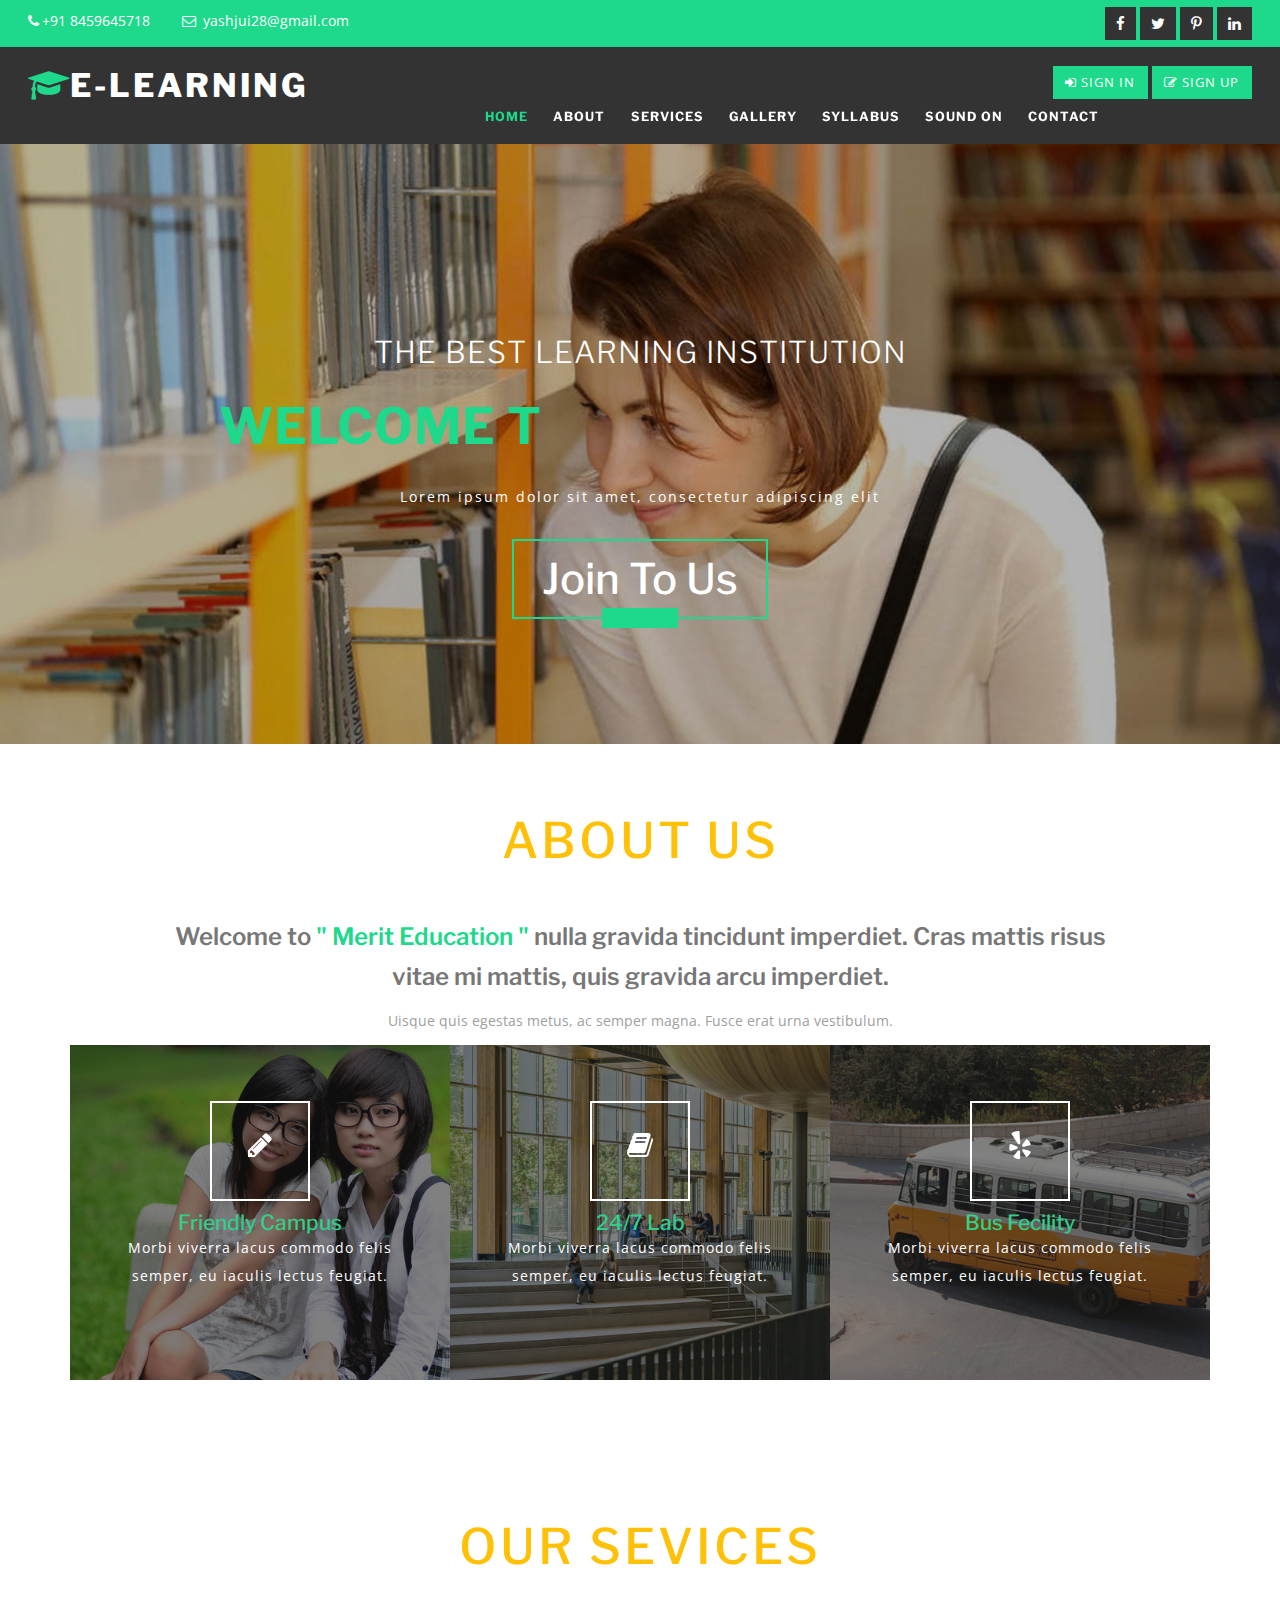
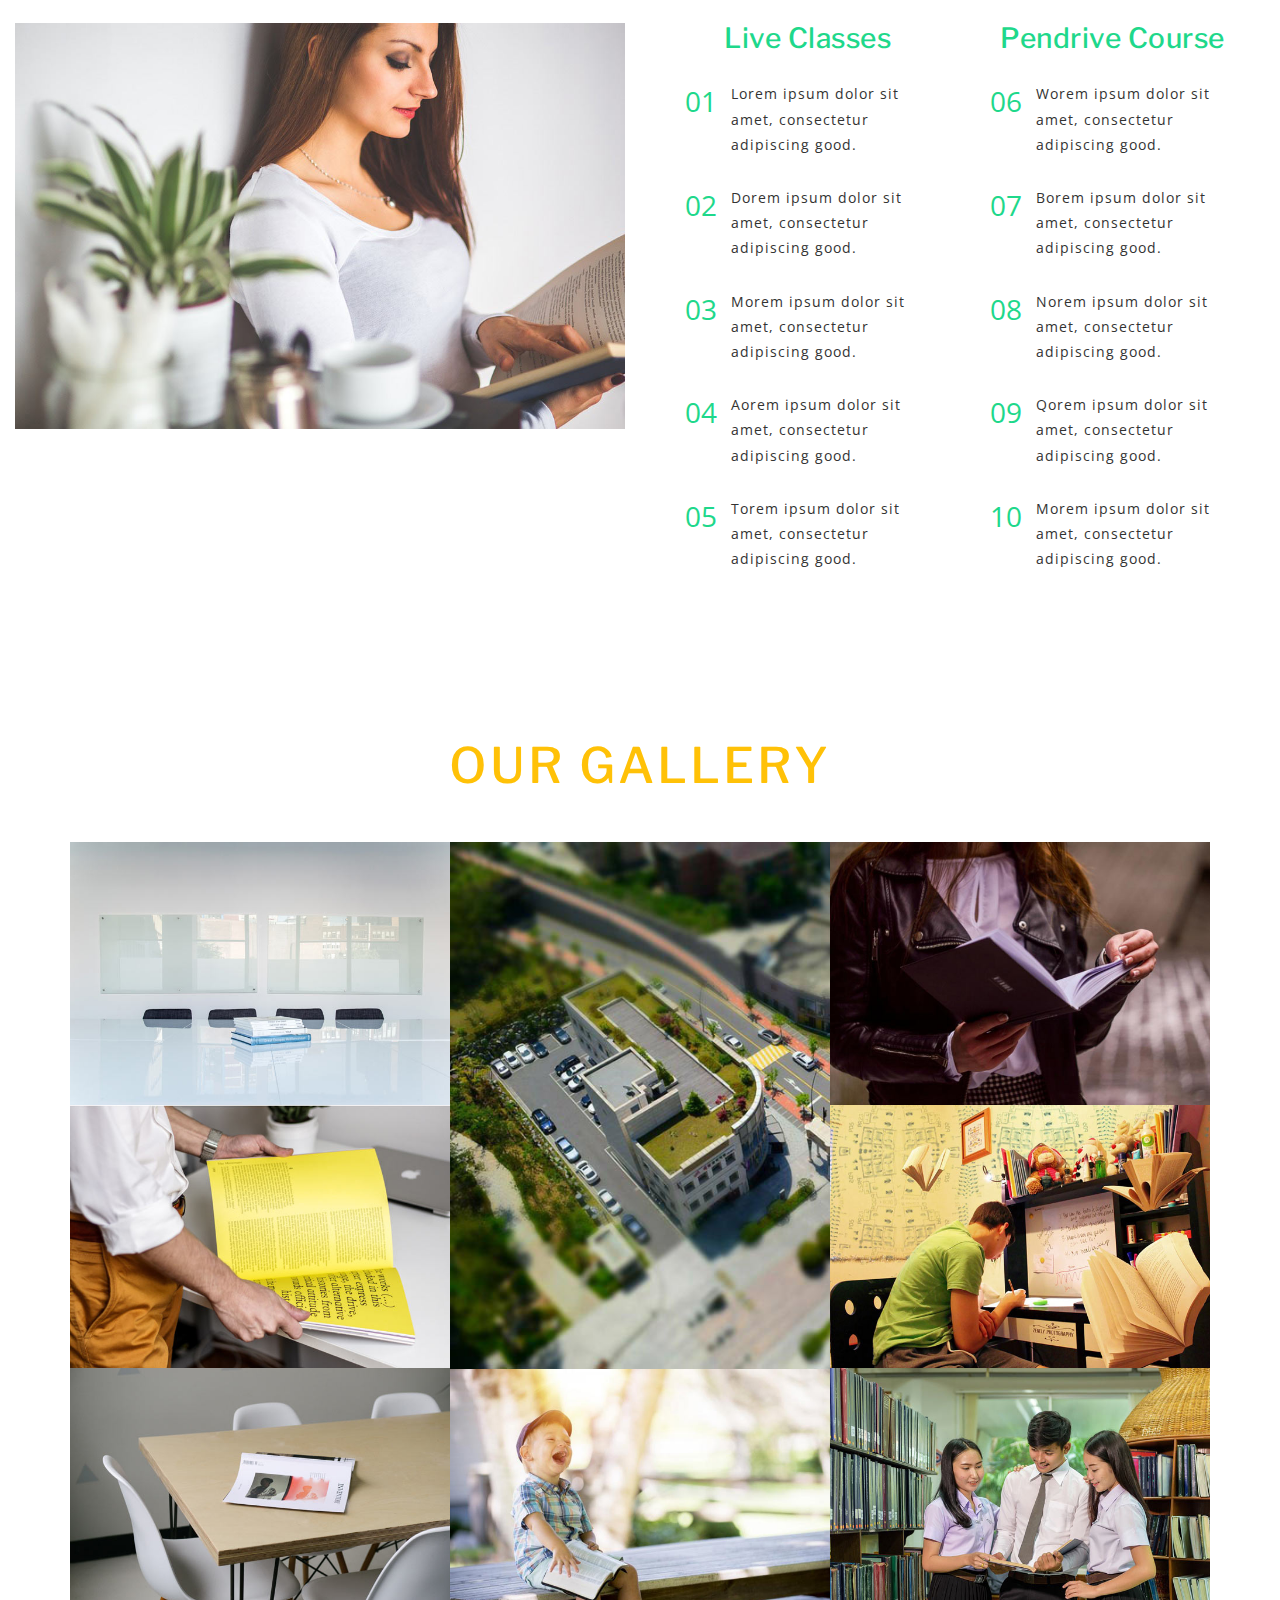
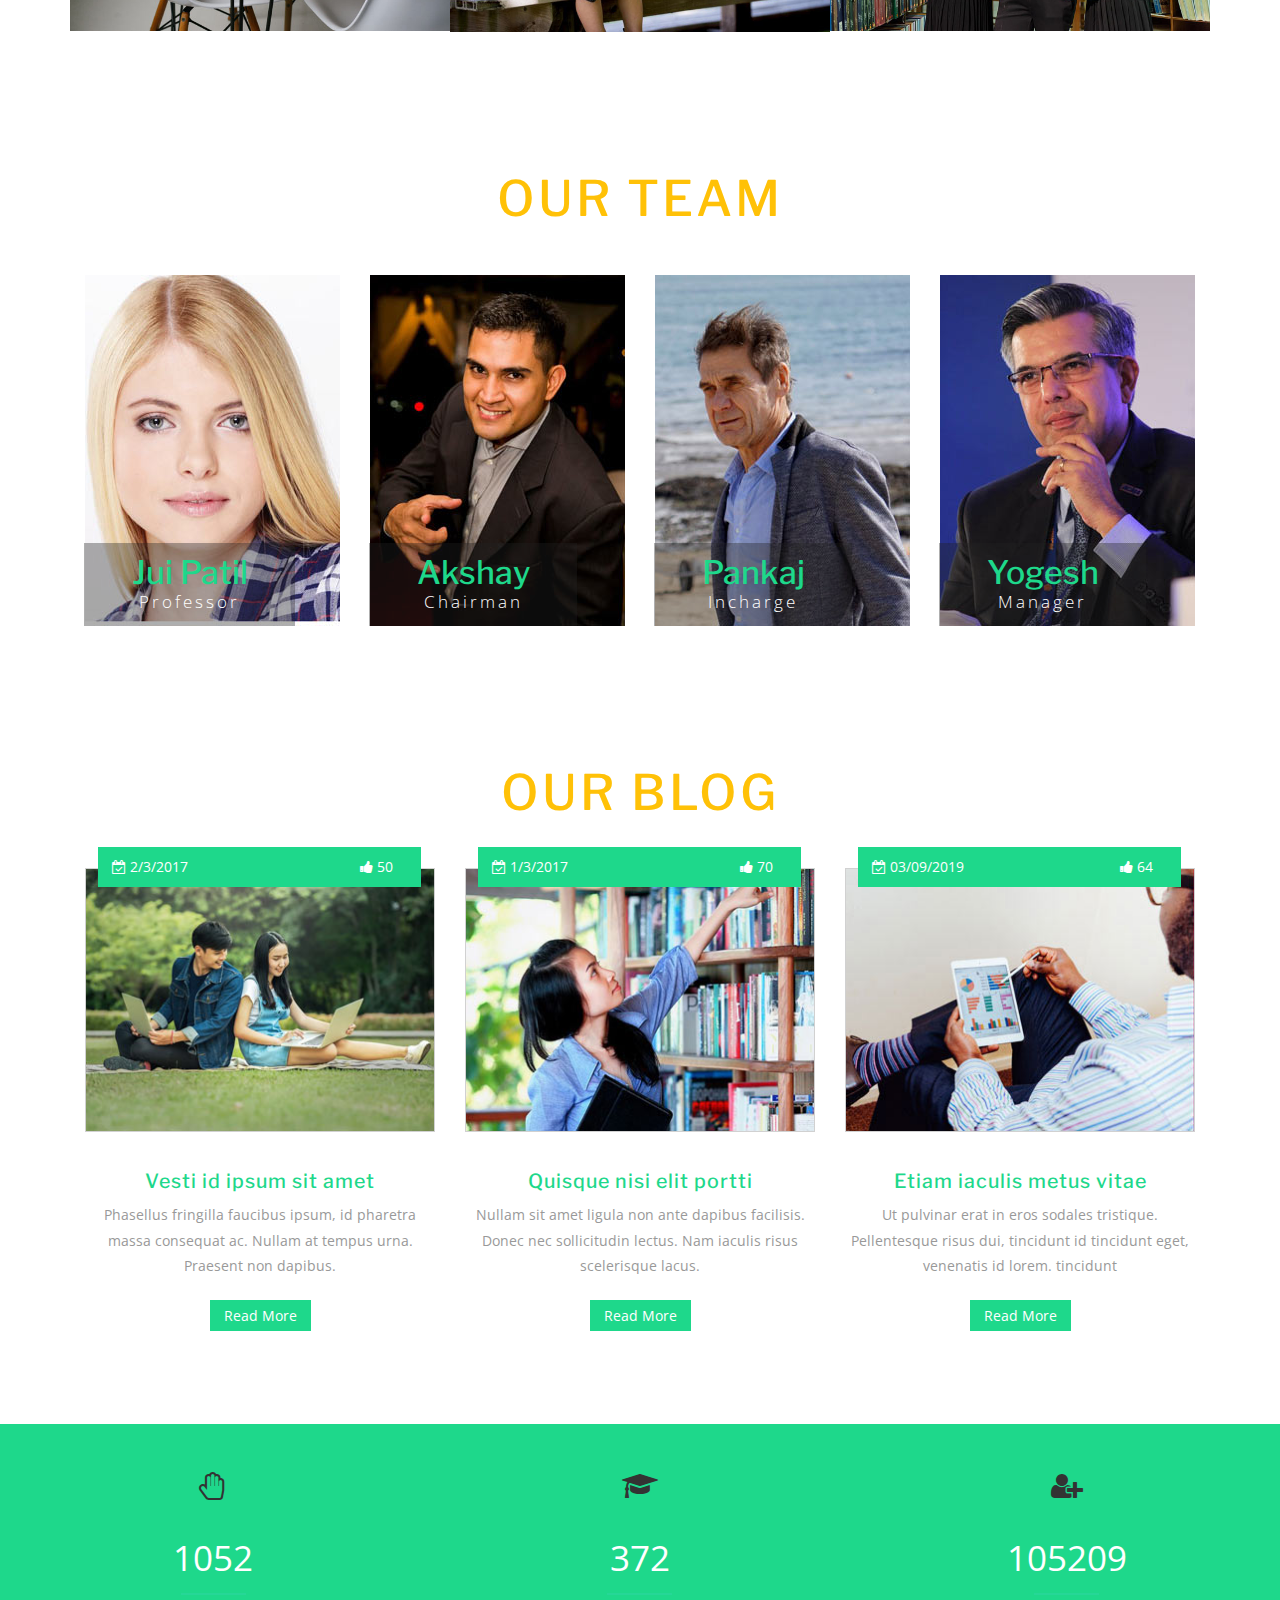
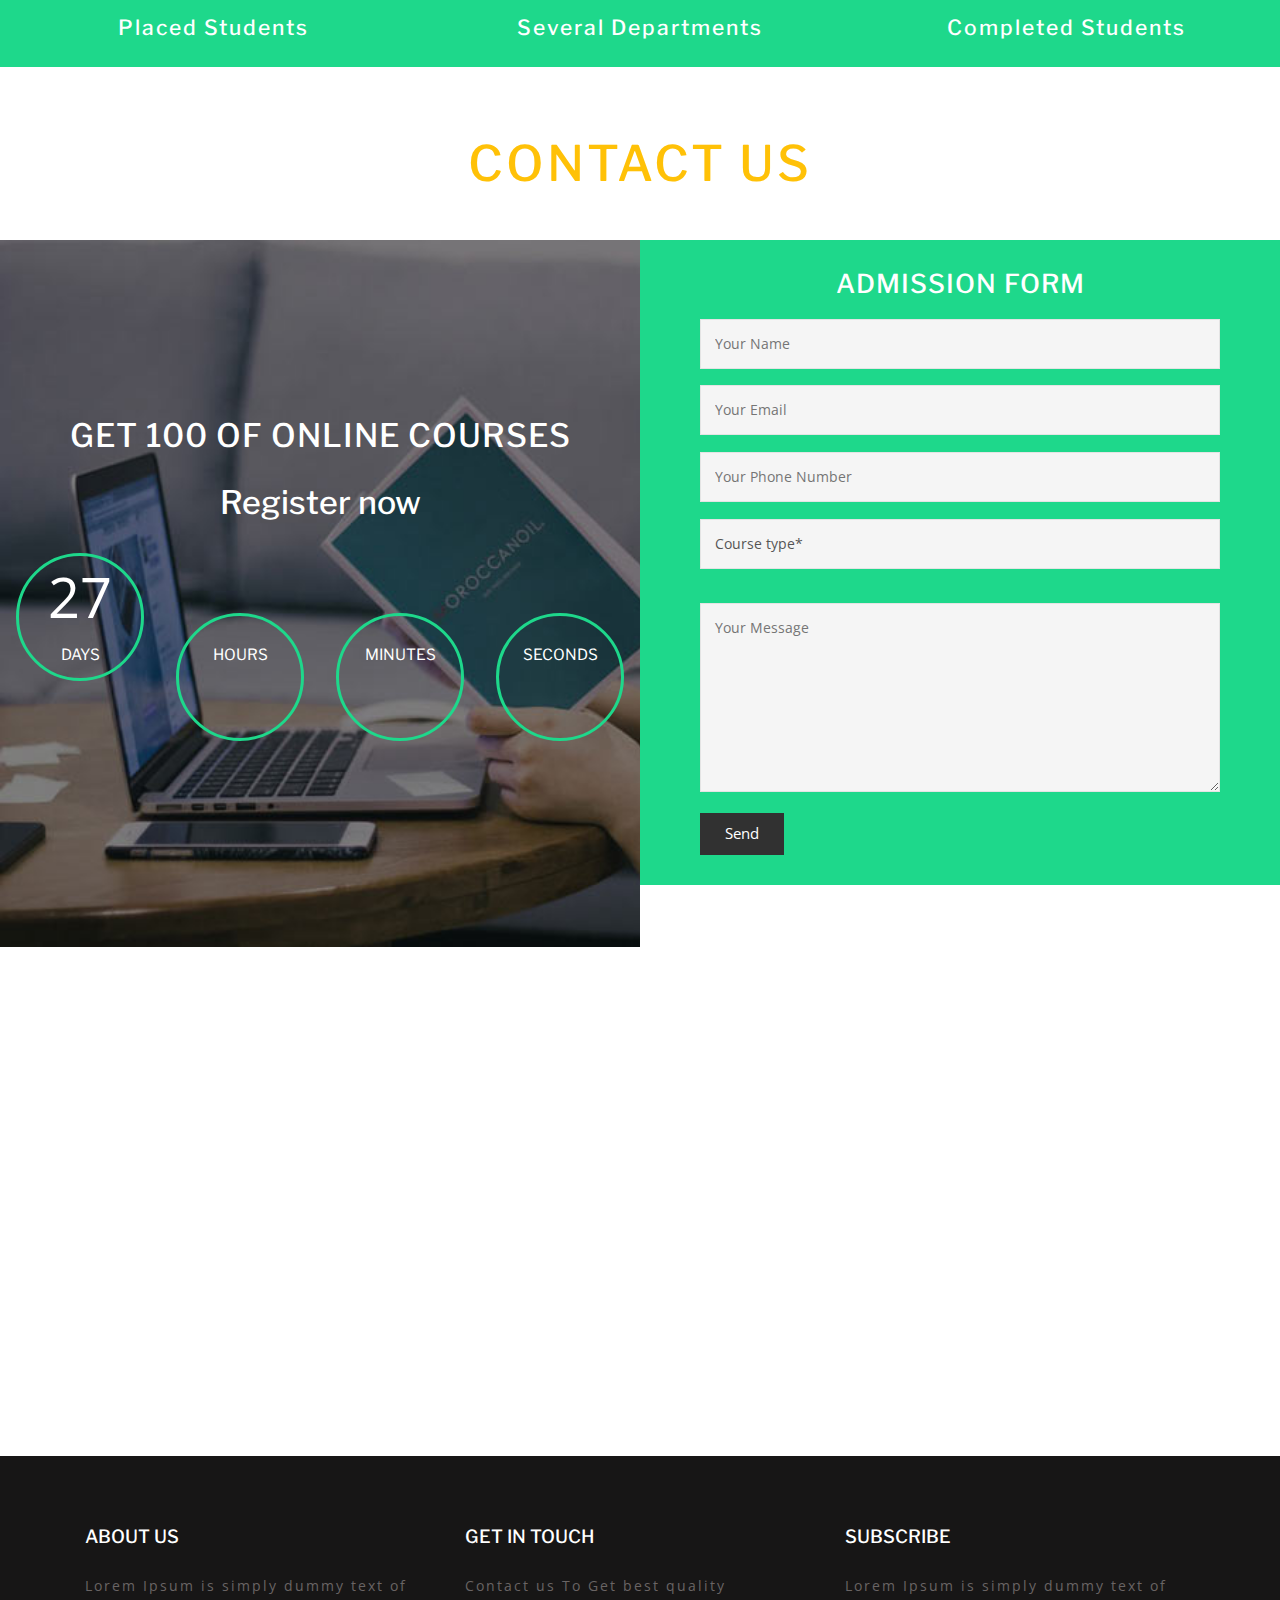
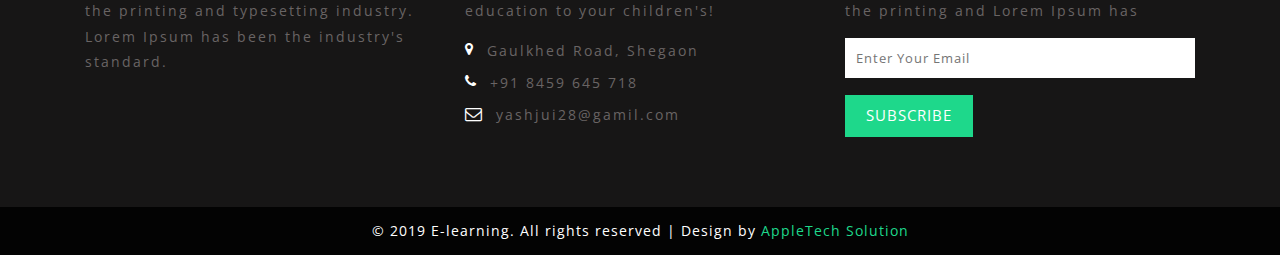
==== index.html @ bcff56ea "E-learning" ====
<!DOCTYPE html>
<html lang="en">
<head>
<title>E-learning</title>
<meta name="viewport" content="width=device-width, initial-scale=1">
<meta http-equiv="Content-Type" content="text/html; charset=utf-8" />
<script type="application/x-javascript"> addEventListener("load", function() { setTimeout(hideURLbar, 0); }, false); function hideURLbar(){ window.scrollTo(0,1); } </script>
<!-- css -->
<link href="css/bootstrap.css" rel="stylesheet" type="text/css" media="all" />
<link rel="stylesheet" href="css/style.css" type="text/css" media="all" />
<link href="css/font-awesome.css" rel="stylesheet">		<!-- font-awesome icons -->

<!--// css -->
<!-- font -->
<link href="//fonts.googleapis.com/css?family=Montserrat+Alternates:100,100i,200,200i,300,300i,400,400i,500,500i,600,600i,700,700i,800,800i,900,900i" rel="stylesheet">
<link href="//fonts.googleapis.com/css?family=Libre+Franklin:100,100i,200,200i,300,300i,400,400i,500,500i,600,600i,700,700i,800,800i,900,900i" rel="stylesheet">
<link href="//fonts.googleapis.com/css?family=Open+Sans:300,300i,400,400i,600,600i,700,700i,800,800i" rel="stylesheet">
<!-- //font -->
<script src="js/jquery-1.11.1.min.js"></script>
<script src="js/bootstrap.js"></script>
	
	<!-- start-smooth-scrolling -->
			<script type="text/javascript" src="js/move-top.js"></script>
			<script type="text/javascript" src="js/easing.js"></script>
			<script type="text/javascript">
				jQuery(document).ready(function($) {
					$(".scroll").click(function(event){		
					event.preventDefault();
					$('html,body').animate({scrollTop:$(this.hash).offset().top},1000);
				});
			});
			</script>
	<!-- //start-smoth-scrolling -->
		<!-- here stars scrolling icon -->
	<script type="text/javascript">
		$(document).ready(function() {
			/*
				var defaults = {
				containerID: 'toTop', // fading element id
				containerHoverID: 'toTopHover', // fading element hover id
				scrollSpeed: 1200,
				easingType: 'linear' 
				};
			*/
								
			$().UItoTop({ easingType: 'easeOutQuart' });
								
			});
	</script>
</head>
<body>
<div class="w3-banner-edu">
	<div class="agileits_top_menu">

   <div class="w3l_header_left">
				<ul>
					
					<li><i class="fa fa-phone" aria-hidden="true"></i>+91 8459645718</li>
					<li><i class="fa fa-envelope-o" aria-hidden="true"></i> <a href="mailto:info@example.com">yashjui28@gmail.com</a></li>
				</ul>
			</div>
			<div class="w3l_header_right">
				<div class="w3ls-social-icons text-left">
					<a class="facebook" href="#"><i class="fa fa-facebook"></i></a>
					<a class="twitter" href="#"><i class="fa fa-twitter"></i></a>
					<a class="pinterest" href="#"><i class="fa fa-pinterest-p"></i></a>
					<a class="linkedin" href="#"><i class="fa fa-linkedin"></i></a>
				</div>
			</div>
			<div class="clearfix"> </div>
		</div>
   <div class="agileits_w3layouts_banner_nav">
			<nav class="navbar navbar-default">
				<div class="navbar-header navbar-left">
					<button type="button" class="navbar-toggle collapsed" data-toggle="collapse" data-target="#bs-example-navbar-collapse-1">
						<span class="sr-only">Toggle navigation</span>
						<span class="icon-bar"></span>
						<span class="icon-bar"></span>
						<span class="icon-bar"></span>
					</button>
				<h1><a class="navbar-brand" href="index.html"><i class="fa fa-graduation-cap" aria-hidden="true"></i><span>E-learning</span></a></h1>

				</div>
				 <ul class="agile_forms">
					<li><a class="active" href="#" data-toggle="modal" data-target="#myModal2"><i class="fa fa-sign-in" aria-hidden="true"></i> Sign In</a> </li>
					<li><a href="#" data-toggle="modal" data-target="#myModal3"><i class="fa fa-pencil-square-o" aria-hidden="true"></i> Sign Up</a> </li>
				</ul>
				<!-- Collect the nav links, forms, and other content for toggling -->
				<div class="collapse navbar-collapse navbar-right" id="bs-example-navbar-collapse-1">
					<nav>
						<ul class="nav navbar-nav">
							<li class="active"><a href="index.html" class="hvr-underline-from-center">Home</a></li>
							<li><a href="#about"  class="scroll hvr-underline-from-center">About</a></li>
							<li><a href="#services"  class="scroll hvr-underline-from-center">Services</a></li>
							<li><a href="#gallery" class="scroll hvr-underline-from-center">Gallery</a></li>
							<li><a href="login.html" class="hvr-underline-from-center">syllabus</a></li>
							<li><a href="video.html" class="hvr-underline-from-center">Sound On</a></li>
							<li><a href="#contact" class=" scroll hvr-underline-from-center">Contact</a></li>
						</ul>
					</nav>

				</div>
			</nav>	
			
	<div class="clearfix"> </div> 
</div> 


<!-- Modal1 -->
<div class="modal fade" id="myModal2" tabindex="-1" role="dialog">
		<div class="modal-dialog">
		<!-- Modal content-->
			<div class="modal-content">
				<div class="modal-header">
					<button type="button" class="close" data-dismiss="modal">&times;</button>
					
					<div class="signin-form profile">
					<h3 class="agileinfo_sign">Sign In</h3>	
							<div class="login-form">
								<form action="#" method="post">
									<input type="text" name="email" placeholder="E-mail" required="">
									<input type="password" name="password" placeholder="Password" required="">
									<div class="tp">
										<input type="submit" value="Sign In">
									</div>
								</form>
							</div>
							<div class="login-social-grids">
								<ul>
									<li><a href="#"><i class="fa fa-facebook"></i></a></li>
									<li><a href="#"><i class="fa fa-twitter"></i></a></li>
									<li><a href="#"><i class="fa fa-rss"></i></a></li>
								</ul>
							</div>
							<p><a href="#" data-toggle="modal" data-target="#myModal3" > Don't have an account?</a></p>
						</div>
				</div>
			</div>
		</div>
	</div>
	<!-- //Modal1 -->	




	<!-- Modal2 -->
	<div class="modal fade" id="myModal3" tabindex="-1" role="dialog">
		<div class="modal-dialog">
		<!-- Modal content-->
			<div class="modal-content">
				<div class="modal-header">
					<button type="button" class="close" data-dismiss="modal">&times;</button>
					
					<div class="signin-form profile">
					<h3 class="agileinfo_sign">Sign Up</h3>	
							<div class="login-form">
								<form action="#" method="post">
								   <input type="text" name="name" placeholder="Username" required="">
									<input type="email" name="email" placeholder="Email" required="">
									<input type="password" name="password" placeholder="Password" required="">
									<input type="password" name="password" placeholder="Confirm Password" required="">
									<input type="submit" value="Sign Up">
								</form>
							</div>
							<p><a href="#"> By clicking register, I agree to your terms</a></p>
						</div>
				</div>
			</div>
		</div>
	</div>
	<!-- //Modal2 -->	


	<div class="banner">
		<h3>The best learning institution</h3>
		<h2 class="test"><span>Welcome to </span>our institution</h2>
		<p>Lorem ipsum dolor sit amet, consectetur adipiscing elit</p>
		
		<h4><a href="#contact" class="scroll">join to us<span></span></a></h4>
		
	</div>
</div>
<!-- About -->
	<div id="about" class="about">
	<div class="container">
	<div class="w3-about-head">
		<h3>ABOUT US</h3>
		</div>
		<div class="w3-agileitsline">
		<h3>Welcome to <span>" Merit Education "</span> nulla gravida tincidunt imperdiet. Cras mattis risus vitae mi mattis, quis gravida arcu imperdiet. </h3>
		<p>Uisque quis egestas metus, ac semper magna. Fusce erat urna vestibulum.</p> 
		</div>
			<!-- banner-bottom -->
	<div class="banner-bottom">
		<div class="col-md-4 agileits_banner_bottom_left">
			<div class="agileinfo_banner_bottom_pos">
				<div class="w3_agileits_banner_bottom_pos_grid">
					<div class=" wthree_banner_bottom_grid_left">
						<div class="agile_banner_bottom_grid_left_grid hvr-radial-out">
								<i class="fa fa-pencil" aria-hidden="true"></i>
						</div>
					</div>
					<div class=" wthree_banner_bottom_grid_right">	
						<h4>Friendly campus</h4>
						<p>Morbi viverra lacus commodo felis semper, eu iaculis lectus feugiat.</p>
					</div>
					<div class="clearfix"> </div>
				</div>
			</div>
		</div>
		<div class="col-md-4 agileits_banner_bottom_left1">
			<div class="agileinfo_banner_bottom_pos">
				<div class="w3_agileits_banner_bottom_pos_grid">
					<div class=" wthree_banner_bottom_grid_left">
						<div class="agile_banner_bottom_grid_left_grid hvr-radial-out">
							<i class="fa fa-book" aria-hidden="true"></i>
						</div>
					</div>
					<div class=" wthree_banner_bottom_grid_right">	
						<h4>24/7 lab</h4>
						<p>Morbi viverra lacus commodo felis semper, eu iaculis lectus feugiat.</p>
					</div>
					<div class="clearfix"> </div>
				</div>
			</div>
		</div>
		<div class="col-md-4 agileits_banner_bottom_left2">
			<div class="agileinfo_banner_bottom_pos">
				<div class="w3_agileits_banner_bottom_pos_grid">
					<div class=" wthree_banner_bottom_grid_left">
						<div class="agile_banner_bottom_grid_left_grid hvr-radial-out">
							<i class="fa fa-yelp" aria-hidden="true"></i>
						</div>
					</div>
					<div class=" wthree_banner_bottom_grid_right">	
						<h4>Bus fecility</h4>
						<p>Morbi viverra lacus commodo felis semper, eu iaculis lectus feugiat.</p>
					</div>
					<div class="clearfix"> </div>
				</div>
			</div>
		</div>
		<div class="clearfix"> </div>
	</div>
<!-- //banner-bottom -->
	</div>
</div>
	<!-- //About --> 
<!-- //services --> 
<div class="w3-services" id="services">

	<div class="w3-services-head">
	<h3>our sevices</h3>
	</div>
	<div class="w3-services-grids">
		<div class="col-md-6 w3-services-left-grid">
			<img src="images/ban4.jpg" alt="img">
		</div>
		<div class="col-md-6 w3-services-right-grid">
		<div class="col-md-6 w3-services-right1-grid">
			<h3>Live Classes</h3>
			<ul>
				<li><span class="col-md-2">01</span><p class="col-md-10">Lorem ipsum dolor sit amet, consectetur adipiscing good.</p></li>
				<li><span class="col-md-2">02</span><p class="col-md-10">Dorem ipsum dolor sit amet, consectetur adipiscing good.</p></li>
				<li><span class="col-md-2">03</span><p class="col-md-10">Morem ipsum dolor sit amet, consectetur adipiscing good.</p></li>
				<li><span class="col-md-2">04</span><p class="col-md-10">Aorem ipsum dolor sit amet, consectetur adipiscing good.</p></li>
				<li><span class="col-md-2">05</span><p class="col-md-10">Torem ipsum dolor sit amet, consectetur adipiscing good.</p></li>
			</ul>
		</div>
		<div class="col-md-6 w3-services-right1-grid">
			<h3>Pendrive Course</h3>
		<ul>
				<li><span class="col-md-2">06</span><p class="col-md-10">Worem ipsum dolor sit amet, consectetur adipiscing good.</p></li>
				<li><span class="col-md-2">07</span><p class="col-md-10">Borem ipsum dolor sit amet, consectetur adipiscing good.</p></li>
				<li><span class="col-md-2">08</span><p class="col-md-10">Norem ipsum dolor sit amet, consectetur adipiscing good.</p></li>
				<li><span class="col-md-2">09</span><p class="col-md-10">Qorem ipsum dolor sit amet, consectetur adipiscing good.</p></li>
				<li><span class="col-md-2">10</span><p class="col-md-10">Morem ipsum dolor sit amet, consectetur adipiscing good.</p></li>
			</ul>
		</div>
		<div class="clearfix"></div>
		</div>
		<div class="clearfix"></div>
	</div>
</div>
<!-- //services --> 
	
<!-- gallery -->
		<div class="gallery"  id="gallery">
			<div class="container">
				<div class="gallery-w3-head">
				<h4>Our Gallery</h4>
				</div>
				<div id="jzBox" class="jzBox">
					<div id="jzBoxNextBig"></div>
					<div id="jzBoxPrevBig"></div>
					<img src="#" id="jzBoxTargetImg" alt="">
					<div id="jzBoxBottom">
						<div id="jzBoxTitle"></div>
						<div id="jzBoxCounter"></div>
						<span id="jzBoxMoreItems"> 
							<i class="glyphicon glyphicon-chevron-left" id="jzBoxPrev"></i> &nbsp;
							<i class="glyphicon glyphicon-chevron-right" id="jzBoxNext"></i> &nbsp;
						</span>
						<i class="glyphicon glyphicon-remove-circle" id="jzBoxClose"></i>
					</div>
				</div>
				<div class="gallery-grids-row">
					<div class="col-md-4 gallery-grid">
						<div class="wpf-demo-4">  
							<a href="images/g111.jpg" class="jzBoxLink item-hover" title="Maecenas sodales tortor ac ligula ultrices dictum et quis urna.">  
								<img src="images/g111.jpg" class="img-responsive" alt=" " />
								<div class="view-caption">
									<p>Our Gallery</p>
								</div> 
							</a>    		
						</div>
						<div class="wpf-demo-4">  
							<a href="images/g222.jpg" class="jzBoxLink item-hover" title="Etiam pulvinar metus neque eget porttitor massa.">  
								<img src="images/g222.jpg" alt=" " class="img-responsive" />
								<div class="view-caption">
									<p>Our Gallery</p>
								</div> 
							</a>    			
						</div>
						<div class="wpf-demo-4">  
							<a href="images/g333.jpg" class="jzBoxLink item-hover" title="Etiam pulvinar metus neque eget porttitor massa.">  
								<img src="images/g333.jpg" alt=" " class="img-responsive" />
								<div class="view-caption">
									<p>Our Gallery</p>
								</div> 
							</a>    			
						</div>
						<div class="clearfix"> </div>
					</div>
					<div class="col-md-4 gallery-grid">
						<div class="wpf-demo-4">  
							<a href="images/g4.jpg" class="jzBoxLink item-hover" title="Etiam pulvinar metus neque eget porttitor massa.">  
								<img src="images/g4.jpg" alt=" " class="img-responsive" />
								<div class="view-caption">
									<p>Our Gallery</p>
								</div> 
							</a>    			
						</div>
						<div class="wpf-demo-4">  
							<a href="images/g444.jpg" class="jzBoxLink item-hover" title="Etiam pulvinar metus neque eget porttitor massa.">  
								<img src="images/g444.jpg" alt=" " class="img-responsive" />
								<div class="view-caption">
									<p>Our Gallery</p>
								</div> 
							</a>    			
						</div>
						<div class="clearfix"> </div>
					</div>
					<div class="col-md-4 gallery-grid">
						<div class="wpf-demo-4">  
							<a href="images/g555.jpg" class="jzBoxLink item-hover" title="Etiam pulvinar metus neque eget porttitor massa.">  
								<img src="images/g555.jpg" alt=" " class="img-responsive" />
								<div class="view-caption">
									<p>Our Gallery</p>
								</div> 
							</a>  
						</div> 
						<div class="wpf-demo-4">  
							<a href="images/g666.jpg" class="jzBoxLink item-hover" title="Etiam pulvinar metus neque eget porttitor massa.">  
								<img src="images/g666.jpg" alt=" " class="img-responsive" />
								<div class="view-caption">
									<p>Our Gallery</p>
								</div> 
							</a>    			
						</div>
						<div class="wpf-demo-4">  
							<a href="images/g777.jpg" class="jzBoxLink item-hover" title="Etiam pulvinar metus neque eget porttitor massa.">  
								<img src="images/g777.jpg" alt=" " class="img-responsive" />
								<div class="view-caption">
									<p>Our Gallery</p>
								</div> 
							</a>    			
						</div> 
						<div class="clearfix"> </div>
					</div>
					<div class="clearfix"> </div>
				</div>
			</div>
		</div>
		<!-- //gallery --> 	
<!-- our team -->
<div class="team" id="team">
	<div class="container">
		<div class="w3ls-heading">
			<h3>Our team</h3>
		</div>
		<div class="w3-team-grids">
		<div class="col-md-3 chef agile_team_grid">
			<div class="agileits_w3layouts_team_grid">
				<ul class="agileinfo_social_icons">
					<li><a href="#" class="w3_agileits_facebook"><i class="fa fa-facebook" aria-hidden="true"></i></a></li>
					<li><a href="#" class="wthree_twitter"><i class="fa fa-twitter" aria-hidden="true"></i></a></li>
					<li><a href="#" class="agileinfo_google"><i class="fa fa-google-plus" aria-hidden="true"></i></a></li>
				</ul>
				<img src="images/team1.jpg" alt=" " class="img-responsive">
			</div>
			<div class="w3-team-head">
			<h3>Jui Patil</h3>
			<p>professor</p>
			</div>
		</div>
		<div class="col-md-3 chef agile_team_grid">
			<div class="agileits_w3layouts_team_grid">
				<ul class="agileinfo_social_icons">
					<li><a href="#" class="w3_agileits_facebook"><i class="fa fa-facebook" aria-hidden="true"></i></a></li>
					<li><a href="#" class="wthree_twitter"><i class="fa fa-twitter" aria-hidden="true"></i></a></li>
					<li><a href="#" class="agileinfo_google"><i class="fa fa-google-plus" aria-hidden="true"></i></a></li>
				</ul>
				<img src="images/team2.jpg" alt=" " class="img-responsive">
			</div>
			<div class="w3-team-head">
			<h3>Akshay</h3>
			<p>chairman</p>
		</div>
		</div>
		<div class="col-md-3 chef agile_team_grid">
			<div class="agileits_w3layouts_team_grid">
				<ul class="agileinfo_social_icons">
					<li><a href="#" class="w3_agileits_facebook"><i class="fa fa-facebook" aria-hidden="true"></i></a></li>
					<li><a href="#" class="wthree_twitter"><i class="fa fa-twitter" aria-hidden="true"></i></a></li>
					<li><a href="#" class="agileinfo_google"><i class="fa fa-google-plus" aria-hidden="true"></i></a></li>
				</ul>
				<img src="images/team3.jpg" alt=" " class="img-responsive">
			</div>
			<div class="w3-team-head">
			<h3>Pankaj</h3>
			<p>Incharge</p>
			</div>
		</div>
		<div class="col-md-3 chef agile_team_grid">
			<div class="agileits_w3layouts_team_grid">
				<ul class="agileinfo_social_icons">
					<li><a href="#" class="w3_agileits_facebook"><i class="fa fa-facebook" aria-hidden="true"></i></a></li>
					<li><a href="#" class="wthree_twitter"><i class="fa fa-twitter" aria-hidden="true"></i></a></li>
					<li><a href="#" class="agileinfo_google"><i class="fa fa-google-plus" aria-hidden="true"></i></a></li>
				</ul>
				<img src="images/team4.jpg" alt=" " class="img-responsive">
			</div>
			<div class="w3-team-head">
			<h3>Yogesh</h3>
			<p>manager</p>
			</div>
		</div>
		<div class="clearfix"></div>
		</div>


	</div>
</div>
<!-- //our team -->

<!-- news -->
<section class="news" id="news">
		<div class="container">
			<div class="heading">
				<h3>Our Blog</h3>
			</div>
			<div class="news-grids">
				<div class="col-md-4 news-grid1">
					<img src="images/b11.jpg" alt="" />
						<div class="absolute">
							<div class="absolute-left">
								<p class="p1"><i class="fa fa-calendar-check-o" aria-hidden="true"></i>  2/3/2017</p>
							<div class="clearfix"></div>
							</div>
							<div class="absolute-right">
								<p class="left"><i class="fa fa-thumbs-up" aria-hidden="true"></i> <span class="span1">50</span></p>
								
							<div class="clearfix"></div>
							</div>
							<div class="clearfix"></div>
						</div>
					<h3>Vesti id ipsum sit amet</h3>
						<p>Phasellus fringilla faucibus ipsum, id pharetra massa consequat ac. Nullam at tempus urna. Praesent non dapibus.</p>
						<div class="more">
							<a href="#" data-toggle="modal" data-target="#myModal" >read more</a>
						</div>
				</div>
				<div class="col-md-4 news-grid1">
					<img src="images/b22.jpg" alt="" />
						<div class="absolute">
							<div class="absolute-left">
								<p class="p1"><i class="fa fa-calendar-check-o" aria-hidden="true"></i>  1/3/2017</p>
							<div class="clearfix"></div>
							</div>
							<div class="absolute-right">
								<p class="left"><i class="fa fa-thumbs-up" aria-hidden="true"></i> <span class="span1">70</span></p>
								
							<div class="clearfix"></div>
							</div>
							<div class="clearfix"></div>
						</div>
					<h3>Quisque nisi elit portti</h3>
						<p>Nullam sit amet ligula non ante dapibus facilisis. Donec nec sollicitudin lectus. Nam iaculis risus scelerisque lacus. </p>
						<div class="more">
							<a href="#" data-toggle="modal" data-target="#myModal" >read more</a>
						</div>
				</div>
				<div class="col-md-4 news-grid1">
					<img src="images/blog1.jpg" alt="" />
						<div class="absolute">
							<div class="absolute-left">
								<p class="p1"><i class="fa fa-calendar-check-o" aria-hidden="true"></i>  03/09/2019</p>
							<div class="clearfix"></div>
							</div>
							<div class="absolute-right">
								<p class="left"><i class="fa fa-thumbs-up" aria-hidden="true"></i> <span class="span1">64</span></p>
				
							<div class="clearfix"></div>
							</div>
							<div class="clearfix"></div>
						</div>
					<h3> Etiam iaculis metus vitae</h3>
						<p>Ut pulvinar erat in eros sodales tristique. Pellentesque risus dui, tincidunt id tincidunt eget, venenatis id lorem. tincidunt </p>
						<div class="more">
							<a href="#" data-toggle="modal" data-target="#myModal" >read more</a>
						</div>
				</div>
				<div class="clearfix"></div>
			</div>
		</div>
</section>
<!-- news -->
<!-- modal -->
	<div class="modal about-modal fade" id="myModal" tabindex="-1" role="dialog">
		<div class="modal-dialog" role="document">
			<div class="modal-content">
				<div class="modal-header"> 
					<button type="button" class="close" data-dismiss="modal" aria-label="Close"><span class="span2" aria-hidden="true">&times;</span></button>						
						<h4 class="modal-title"> E-learning education </h4>
					</div> 
					<div class="modal-body">
					<div class="agileits-w3layouts-info">
						<img src="images/3.jpg" alt="" />
						<p>Duis venenatis, turpis eu bibendum porttitor, sapien quam ultricies tellus, ac rhoncus risus odio eget nunc. Pellentesque ac fermentum diam. Integer eu facilisis nunc, a iaculis felis. Pellentesque pellentesque tempor enim, in dapibus turpis porttitor quis. Suspendisse ultrices hendrerit massa. Nam id metus id tellus ultrices ullamcorper.  Cras tempor massa luctus, varius lacus sit amet, blandit lorem. Duis auctor in tortor sed tristique. Proin sed finibus sem.</p>
					</div>
				</div>
			</div>
		</div>
	</div>
<!-- //modal -->
<!--count-->
			<div class="count-agileits">
					
					<div class="count-grids">
					<div class="count-bgcolor-w3ls">
						<div class="col-md-4 count-grid">
						<i class="fa fa-hand-paper-o" aria-hidden="true"></i>
							<div class="count hvr-bounce-to-bottom">
								<div class='numscroller numscroller-big-bottom' data-slno='1' data-min='0' data-max='1052' data-delay='.5' data-increment="100">1052</div>
									<span></span>
									<h5>Placed students</h5>
							</div>
						</div>
						<div class="col-md-4 count-grid">
						<i class="fa fa-graduation-cap" aria-hidden="true"></i>
							<div class="count hvr-bounce-to-bottom">
								<div class='numscroller numscroller-big-bottom' data-slno='1' data-min='0' data-max='372' data-delay='.5' data-increment="100">372</div>
									<span></span>
									<h5>several departments </h5>
							</div>
						</div>
						<div class="col-md-4 count-grid">
						<i class="fa fa-user-plus" aria-hidden="true"></i>
							<div class="count hvr-bounce-to-bottom">
								<div class='numscroller numscroller-big-bottom' data-slno='1' data-min='0' data-max='105209' data-delay='.5' data-increment="100">105209</div>
									<span></span>
									<h5>completed students</h5>
								</div>
						</div>
						<div class="clearfix"></div>
						</div>
					</div>
			</div>
				<!--count-->


	<!-- coureses online -->	
	<div class="w3-edu-main content " id="contact">
		<div class="w3-edu-head">
		<h3>contact us</h3>
		</div>
	<div class="w3-online-edu-grids">
			<div class="col-md-6 w3-online-course-grid">
			<div class="w3-online-course-left-head">
			<h3>GET 100 OF ONLINE COURSES </h3>
		<h4>Register now</h4>
		</div>
				
				<div class="agileits-timer"> 
				 <div class="clock">
					<div class="column days">
						<div class="timer" id="days"></div>
						<div class="text">DAYS</div>
					</div>
					<div class="timer days"></div>
					<div class="column">
						<div class="timer" id="hours"></div>
						<div class="text">HOURS</div>
					</div>
					<div class="timer"></div>
					<div class="column">
						<div class="timer" id="minutes"></div>
						<div class="text">MINUTES</div>
					</div>
					<div class="timer"></div>
					<div class="column">
						<div class="timer" id="seconds"></div>
						<div class="text">SECONDS</div>
					</div>
				</div>	
			</div>

			</div>
			<div class="col-md-6 w3-edu-online-form w3_mail_grids">
			<h3>Admission form</h3>
			<form action="#" method="post">
				<div class="w3_agile_mail_grid">
					<input type="text" placeholder="Your Name"  required="">
					<input type="email" placeholder="Your Email" required="">
					<input type="tel" placeholder="Your Phone Number" required="">
					<select id="category1" required="">
						<option value="">Course type*</option>
						<option value="">Diploma</option>
						<option value="">Full time</option>
						<option value="">Part time</option>
						<option value="">Higher degree</option>
						<option value="">Graduate</option>
						<option value="">Pg</option>
						<option value="">Degree</option>
					</select>

					<textarea name="Message" placeholder="Your Message" required=""></textarea>
					<input type="submit" value="Send">
				</div>
			</form>

			</div>
			<div class="clearfix"></div>
			
	</div>
	</div>
	<!-- map  -->
	<div class="w3-agile-map1">
<iframe src="https://www.google.com/maps/embed?pb=!1m18!1m12!1m3!1d59681.36216102979!2d76.65413141307695!3d20.7878433947672!2m3!1f0!2f0!3f0!3m2!1i1024!2i768!4f13.1!3m3!1m2!1s0x3bd745a444fa9447%3A0x2791161465d1bb15!2sShegaon%2C+Maharashtra+444203!5e0!3m2!1sen!2sin!4v1564289736241!5m2!1sen!2sin" width="600" height="450" frameborder="0" style="border:0" allowfullscreen></iframe></div>
<!-- map -->
<!-- coureses online -->	
	<!-- footer-top -->	
	<div class="footer-top">
		<div class="container">
		<div class="w3-edu-footer-grids foot-left1">
			<div class="col-md-4 foot-left">
				<h3>About Us</h3>
			
				<p>Lorem Ipsum is simply dummy text of the printing and typesetting industry. Lorem Ipsum has been the industry's standard.</p>
			</div>
			<div class="col-md-4 foot-left">
					<h3>Get In Touch</h3>
					<p>Contact us To Get best quality education to your children's!</p>
				
						<div class="contact-btm">
							<i class="fa fa-map-marker" aria-hidden="true"></i> 
							<p>Gaulkhed Road, Shegaon</p>
							
							
						</div>
						<div class="contact-btm">
							<i class="fa fa-phone" aria-hidden="true"></i>
							<p>+91 8459 645 718</p>
						<div class="contact-btm">
						</div>
							<span class="fa fa-envelope-o" aria-hidden="true"></span>
							<p><a href="mailto:yashjui28@gamil.com">yashjui28@gamil.com</a></p>
						</div>
						<div class="clearfix"></div>

			</div>
			<div class="col-md-4 foot-left">
			<h3>Subscribe</h3>
			<p>Lorem Ipsum is simply dummy text of the printing and Lorem Ipsum has </p>
			<form action="#" method="post">	
					<input type="email" Name="Enter Your Email" placeholder="Enter Your Email" required="">
				<input type="submit" value="Subscribe">
			</form>
			</div>
				<div class="clearfix"></div>
		</div>

		</div>
	</div>
<!-- /footer-top -->							

<!-- footer -->
			<div class="copy-right">
				<p>&copy; 2019 E-learning. All rights reserved | Design by <a href="https://tnx28.github.io/AppleTech.in/">AppleTech Solution</a></p>
			</div>
			
<!-- //footer -->
			<!--  countdown-js -->  
	<script type="text/javascript" src=" js/moment.js"></script>
	<script type="text/javascript" src=" js/moment-timezone-with-data.js"></script>
	<script type="text/javascript" src="js/timer.js"></script>
	<!-- //countdown-js -->   
									
	<!--light-box-files -->
<script src="js/jquery.chocolat.js"></script>
<link rel="stylesheet" href="css/chocolat.css" type="text/css" media="screen">
<!--//light-box-files -->
		<script type="text/javascript">
		$(function() {
			$('.gallery a').Chocolat();
		});
		</script>
<!-- //js -->
<script type="text/javascript" src="js/numscroller-1.0.js"></script>
<script src="js/particles.js"></script>

<!-- text-effect -->
		<script type="text/javascript" src="js/jquery.transit.js"></script> 
		<script type="text/javascript" src="js/jquery.textFx.js"></script> 
		<script type="text/javascript">
			$(document).ready(function() {
					$('.test').textFx({
						type: 'fadeIn',
						iChar: 100,
						iAnim: 1000
					});
			});
		</script>
<!-- //text-effect -->
<script src="js/SmoothScroll.min.js"></script>
	<script type="text/javascript">
		/* init Jarallax */
		$('.jarallax').jarallax({
			speed: 0.5,
			imgWidth: 1366,
			imgHeight: 768
		})
	</script>
<script type="text/javascript">
					jQuery(document).ready(function($) {
						$(".scroll").click(function(event){		
							event.preventDefault();
							$('html,body').animate({scrollTop:$(this.hash).offset().top},1000);
						});
					});
				</script>

<!-- smooth scrolling -->
	<script type="text/javascript">
		$(document).ready(function() {
		/*
			var defaults = {
			containerID: 'toTop', // fading element id
			containerHoverID: 'toTopHover', // fading element hover id
			scrollSpeed: 1200,
			easingType: 'linear' 
			};
		*/								
		$().UItoTop({ easingType: 'easeOutQuart' });
		});
	</script>
	<a href="#home" id="toTop" style="display: block;"> <span id="toTopHover" style="opacity: 1;"> </span></a>
<!-- //smooth scrolling -->

</body>
</html>
---- css/style.css ----
/*-- Reset Code --*/
body {
	padding: 0;
	margin: 0;
	background: #FFF;
	font-family: 'open Sans', sans-serif;
}
body a {
	transition: 0.5s all;
	-webkit-transition: 0.5s all;
	-moz-transition: 0.5s all;
	-o-transition: 0.5s all;
	-ms-transition: 0.5s all;
	text-decoration: none;
}
body a:hover {
	text-decoration: none;
}
body a:focus, a:hover {
	text-decoration: none;
}
input[type="button"], input[type="submit"] {
	transition: 0.5s all;
	-webkit-transition: 0.5s all;
	-moz-transition: 0.5s all;
	-o-transition: 0.5s all;
	-ms-transition: 0.5s all;
}
h1, h2, h3, h4, h5, h6 {
	margin: 0;
	padding: 0;
	font-family: 'Libre Franklin', sans-serif;
	
}

p {
	margin:0;
	font-family: 'Open Sans', sans-serif;
}
ul {
	margin:0;
	padding:0;
}
label {
	margin:0;
}
a:focus, a:hover {
	text-decoration: none;
	outline: none
}
img {
	width: 100%;
}
/*-- //Reset Code --*//*-- header --*/
input[type="submit"],.w3l_header_left ul li a,.related-post-right h4 a,.comments-grid-right h4 a,.reply a,.w3_single_grid_left_grid ul li a,ul.contact_info li a,.w3ls_services_bottom_grid_grid_pos,.footer-copy p a,.w3l_services_grid h4 a,.agileinfo_footer_grid ul li a,.wthree_service_breadcrumb_left ul li a{
	transition: .5s ease-in;
	-webkit-transition: .5s ease-in;
	-moz-transition: .5s ease-in;
	-o-transition: .5s ease-in;
	-ms-transition: .5s ease-in;
}
.w3l_header_left{
	float:left;
	margin: .3em 0 0;
}
.w3l_header_left ul li{
	display:inline-block;
	margin-right:2em;
	font-size:14px;
	color: #FFF;
}
.w3l_header_left ul li i {
    padding-right:0.2em;
    color: #FFF;
}
.w3l_header_left ul li a{
	color:#FFF;
	text-decoration:none;
}
.w3l_header_left ul li a:hover{
	color:#00a98f;
}
.w3l_header_right{
	float: right;
}
/*-- social-icons --*/
/*--top header start here--*/
.w3ls-social-icons.text-left a {
    display: inline-block;
}
.w3ls-social-icons i {
    font-size: 15px;
    background: #333;
    padding: 8px 10px;
    color: #fff;
    border: 1px solid #333;
    transition: 0.5s all;
    -webkit-transition: 0.5s all;
    -o-transition: 0.5s all;
    -ms-transition: 0.5s all;
    -moz-transition: 0.5s all;
}
.w3ls-social-icons i:hover {
    background: transparent;
    color: #fff;
    border: 1px solid #fff;
    transition: 0.5s all;
    -webkit-transition: 0.5s all;
    -o-transition: 0.5s all;
    -ms-transition: 0.5s all;
    -moz-transition: 0.5s all;
}
.top-header-main {
    padding: 1em 0em;
}
.header-address h6 {
    font-size:0.9em;
    color: #fff;
    display: inline-block;
}
.logo h1 {
    font-size:2.5em;
}
.agileits_w3layouts_banner_nav {
    margin: 0 auto;
    width: 100%;
    background: #333;
    padding: 0 2em;
}
/*-- //social-icons --*/
/*-- nav --*/
.navbar-default {
    background: none;
    border: none;
}
.navbar {
    margin-bottom: 0;
}
.navbar-collapse {
    padding: 0;
}
.navbar-right {
    margin-right: 21em;
}
.navbar-default .navbar-nav > .active > a, .navbar-default .navbar-nav > .active > a:hover, .navbar-default .navbar-nav > .active > a:focus {
    color:#1ed88b;
    background:none;
}
.navbar-default .navbar-nav > .active > a:before{
	background: #1ed88b;
	transform: translateX(0);
	-webkit-transform: translateX(0);
	-moz-transform: translateX(0);
	-o-transform: translateX(0);
	-ms-transform: translateX(0);
}
.navbar-default .navbar-nav > li > a {
    font-weight: 700;
    letter-spacing: 1px;
    padding: 0 0 1em 0;
    margin: 0 1em;
    font-size: 0.9em;
	font-family: 'Libre Franklin', sans-serif;
}
.navbar-nav > li > a {
    text-transform: uppercase;
}
.navbar-default .navbar-nav > li > a:hover{
    color:#1ed88b;
}
.navbar-default .navbar-nav > li > a:focus {
    color: #1ed88b;
	outline:none;
}
nav.navbar.navbar-default {
    background: none;
    padding: 1em 0 0.3em 0;
}
.navbar-default .navbar-nav > .open > a, .navbar-default .navbar-nav > .open > a:hover, .navbar-default .navbar-nav > .open > a:focus {
       color: #262c38;
    background: none;
}
.navbar-default .navbar-nav > li > a {
    color: #fff;
}
.navbar-default .navbar-nav  > .active.open > a:focus {
	background:transparent;
	color: #fff;
}
a.navbar-brand {
    color: #091f38!important;
    padding: 0;
    font-size: 0.9em;
    font-weight: 800;
    text-transform: uppercase;
	line-height: 50px;
}
a.navbar-brand i{
	color:#1ed88b;
}
.agile_short_dropdown {
    border-radius: 0;
    background: #ffffff;
    text-align: center;
	padding:0;
	border: none;
}
.agile_short_dropdown li a{
	text-transform:uppercase;
	color:#212121;
	font-size:13px;
	font-weight:600;
	padding: .8em 0;
	border-bottom: 1px solid #ececef;
}
.agile_short_dropdown > li > a:hover{
    color: #fff;
    text-decoration: none;
    background-color:#00a98f;
}
ul.nav.navbar-nav {
    margin-top: 15px;
}
ul.agile_forms {
    float: right;
    margin-top: 11px;
}
/* Underline From Center */
.hvr-underline-from-center {
  display: inline-block;
  vertical-align: middle;
  -webkit-transform: perspective(1px) translateZ(0);
  transform: perspective(1px) translateZ(0);
  box-shadow: 0 0 1px transparent;
  position: relative;
  overflow: hidden;
}
.hvr-underline-from-center:before {
  content: "";
  position: absolute;
  z-index: -1;
  left: 50%;
  right: 50%;
  bottom: 0;
    background: #1ed88b;
  height: 4px;
  -webkit-transition-property: left, right;
  transition-property: left, right;
  -webkit-transition-duration: 0.3s;
  transition-duration: 0.3s;
  -webkit-transition-timing-function: ease-out;
  transition-timing-function: ease-out;
}
.hvr-underline-from-center:hover:before, .hvr-underline-from-center:focus:before, .hvr-underline-from-center:active:before {
  left: 0;
  right: 0;
}

.navbar-brand span {
  color: #fff;
    letter-spacing: 3px;
    vertical-align: top;
    font-family: 'Libre Franklin', sans-serif;
   
	}
ul.agile_forms {
    float: right;

}
ul.agile_forms li a {
    background: #1ed88b;
    color: #fff;
    font-size: 0.9em;
    padding: 8px 1em;
    text-transform: uppercase;
    letter-spacing: 1px;
}
ul.agile_forms li a:hover{
	    background: #efb312;
}
ul.agile_forms li{
	
	display:inline-block;
	list-style:none;
	
}	
.agileits_top_menu {
    padding: 0.5em 2em;
    background:#1ed88b;
}
/*-- //nav --*/
	@media (max-width: 767px){
	.navbar-brand {
		font-size: .8em;
	}
	.navbar-toggle {
		margin: 0.5em 0 0;
	}
	.navbar-default .navbar-toggle {
		border: none;
		background: #efb312;
		border-radius: 0;
	}
	.navbar-default .navbar-collapse, .navbar-default .navbar-form {
		position: absolute;
		width: 100%;
		z-index: 999;
		background:#f3f3f3;
		padding:0em 0;
		margin-top: 2em;
	}
	.w3_agileits_search {
		width: 45%;
		float: none;
		margin: 0 auto;
	}
	.w3_agileits_search input[type="submit"] {
		width: 7%;
		background-position: 0px 5px;
	}
	.w3_agileits_search input[type="search"] {
		width: 91%;
	}
	.navbar-default .navbar-toggle:hover, .navbar-default .navbar-toggle:focus {
		background: #00a98f;
	}
	.navbar-default .navbar-toggle .icon-bar {
		background-color: #fff;
	}
	.agileits_w3layouts_banner_nav {
		padding: 0.5em 1em;
	}
	.navbar-right {
		width: 100%;
	}
	.navbar-default .navbar-collapse, .navbar-default .navbar-form {
		border: none;
	}
	.navbar-nav {
		margin: 0;
		text-align:center;
	}
	.navbar-nav > li > a {
		padding: 5px 25px;
		font-size: 13px;
		display: inline-block;
	}
	.menu--iris .menu__item {
		margin: 6px 0;
	}
	.navbar-nav .open .dropdown-menu {
		background-color: #00a98f;
		padding:10px 0;
	}
	.navbar-default .navbar-nav .open .dropdown-menu > li > a {
		color: #fff;
	}
	.w3layouts-banner-top, .w3layouts-banner-top1, .w3layouts-banner-top2 {
		min-height: 450px;
	}
	.agileits-banner-info p {
		font-size: 0.9em;
		letter-spacing: 9px;
	}
	.agileits-banner-info {
		padding: 10em 0 0em;
	}
	.banner-bottom h3 {
		font-size: 1.5em;
	}
	.w3-agile-post-img a ul {
		padding:7em 1em 0 2em;
	}
	.w3-agile-post-img a {
		min-height: 350px;
	}
	.w3-agile-post-img a ul li {
		font-size: 0.8em;
		padding: .5em 0em;
		width: 17%;
	}
	.w3-agile-post-info ul li:nth-child(2) {
		margin: 0 0 0 35em;
	}
	ul.nav.navbar-nav {
		margin: 0em 0 0em 0;
	}
	
	nav.navbar.navbar-default{
		background:none;
		padding:1em 0 0.2em 0;
	}
	ul.nav.navbar-nav {
		margin: 1em 0;
	}
	ul.agile_forms {
		margin-bottom: 1em;
	}
	.agileits_w3layouts_event_grid1 h5 a {
		font-size: 1.2em;
		letter-spacing: 2px;
	}
}
/*-- registration --*/
.signin-form {
	    padding: 0em 1em 1em 1em;
    text-align: center;
}
.signin-form h3,h3.agileinfo_sign  {
       font-size: 1.5em;
    color: #1ed88b;
    font-weight: 700;
    margin: 1em 0 0.8em 0;
    text-transform: uppercase;
    letter-spacing: 1px;
}
h3.agileinfo_sign  {
	text-align:center;
}
.signin-form h3 span {
    color: #67e1ff;
}
.signin-form img {
    border-radius: 50%;
}
.login-form {
    margin: 1em 0 2.5em;
}
.signin-form input[type="email"],.signin-form input[type="text"], .signin-form input[type="password"],.signin-form textarea {
    width: 100%;
    padding: 1em 1em 1em 1em;
    font-size: 0.8em;
    margin: 0.5em 0;
    outline: none;
    color: #212121;
    border: none;
    border: 1px solid #ccc;
    letter-spacing: 1px;
    text-align: center;
}
.signin-form input[type="email"] {
    background: none;
    display: block;
}
.signin-form input[type="text"] {
    background: none;
    display: block;
}
.signin-form input[type="password"] {
     background: none;
    display: block;
}
.signin-form ::-webkit-input-placeholder{
	color:#212121 !important;
}
.signin-form ::-webkit-textarea-placeholder{
	color:#212121 !important;
}
.signin-form textarea {
	min-height:100px;
}
.signin-form input[type="submit"] {
    outline: none;
    padding: 0.8em 0;
    width: 100%;
    text-align: center;
    font-size: 1em;
    margin-top: 1em;
    border: none;
    color: #FFFFFF;
	text-transform:uppercase;
    cursor: pointer;
    background: #1ed88b;
    box-shadow: 0px 2px 1px rgba(28, 28, 29, 0.42);
	
}
.signin-form input[type="submit"]:hover {
    color: #fff;
       background: #000;
    transition: .5s all;
	-webkit-transition: .5s all;
    -moz-transition: .5s all;
    -o-transition: .5s all;
    -ms-transition: .5s all;
}
.signin-form p a {
    font-size: 0.875em;
    color: #212121;
    letter-spacing: 1px;
}
.login-social-grids{
    margin: 1em 0;
}
.login-social-grids ul {
    padding: 0;
    margin: 0;
}
.login-social-grids ul li {
    display: inline-block;
    margin: 0 .5em 0 0;
}
.login-social-grids ul li a {
    color: #FFFFFF;
    text-align: center;
}
.login-social-grids ul li a i.fa.fa-facebook, .login-social-grids ul li a i.fa.fa-twitter, .login-social-grids ul li a i.fa.fa-rss{
    height: 30px;
    width: 30px;
    border: solid 2px #1ed88b;
    line-height: 29px;
    background: none;
    color: #212121;
    transition: 0.5s all;
    -webkit-transition: 0.5s all;
    -moz-transition: 0.5s all;
    -o-transition: 0.5s all;
    -ms-transition: 0.5s all;
}
.login-social-grids ul li a i.fa.fa-facebook:hover {
	border: solid 2px #1ed88b;
	background:#3b5998;
    color: #FFFFFF;
}
.login-social-grids ul li a i.fa.fa-twitter:hover{
	border: solid 2px #55acee;
	background:#55acee;
	color: #FFFFFF;
}
.login-social-grids ul li a i.fa.fa-rss:hover{
	border: solid 2px #f26522;
	background:#f26522;
	color: #FFFFFF;
}
.modal-header .close{
	float:right!important;
}
.form-control:focus {
    border: 1px solid #ccc;
    outline: 0;
	 box-shadow:none!important;
}
/*-- //registration --*/
/*-- bootstrap-pop-up --*/
.modal-header {
    border-bottom: none;
}
.close {
    opacity: 1;
}
.modal-body p {
    color: #555;
    text-align: left;
    padding: 2em 1em;
    margin: 0 !important;
    line-height: 2em;
}
.modal-body p i {
    display: block;
    margin: 2em 0 0;
	color:#212121;
}
.modal-body {
    padding:0;
}
.modal-content {
    border-radius: 0;
}
button.close {
    font-size: 1em;
    color:#016065;
	outline: none;
}
.w3_modal_body_left {
    padding-left: 0;
}
/*-- //bootstrap-pop-up --*/
/*-- banner-bottom --*/

.agileits_banner_bottom_left h3{
    font-size: 2em;
    color: #212121;
    text-transform: capitalize;
    font-weight: 300;
    padding-left: 0.8em;
    border-left: 5px solid #00a98f;
}
.agileits_banner_bottom_left h3 span{
    color: #00a98f;
    text-transform: uppercase;
    font-weight: 700;
    letter-spacing: 1px;
}
.agileits_banner_bottom_left p.w3l_para{
	color: #555;
    line-height: 2em;
    margin: 2em 0 3em;
}
.w3ls_banner_bottom_right{
	position:relative;
}
.w3ls_banner_bottom_right_pos{
	position: absolute;
    top: 35%;
    left: -35%;
    width: 80%;
}
.w3l_social_icon_grid{
	position:relative;
}
.w3l_social_icon_gridl{
	float: left;
    width: 80px;
    height: 80px;
    text-align: center;
	cursor: pointer;
}
.w3l_social_icon_gridl i{
	font-size: 1.5em;
    line-height: 3em;
}
.w3_facebook{
    border: 2px solid #3b5998;
}
.w3_facebook i{
    color:#3b5998;
}
.w3_dribbble{
    border: 2px solid #ea4c89;
}
.w3_dribbble i{
    color:#ea4c89;
}
.w3_instagram{
    border: 2px solid #833ab4;
}
.w3_instagram i{
    color:#833ab4;
}
.w3l_social_icon_gridr{
	float: left;
    margin: 1.4em 0 0 7em;
}
.w3l_social_icon_gridr p{
	font-size: 1.5em;
    color: #212121;
    font-weight: bold;
}
.w3l_social_icon_grid_pos{
	position: absolute;
    top: 25%;
    left: 25%;
}
.w3l_social_icon_grid_pos label{
	font-size:1.5em;
	color:#212121;
}
.w3ls_social_icon_grid{
	margin:1em 0;
}
.mid_agile_bannner_top_info {
    text-align: center;
    margin-bottom: 3em;
}
.mid_agile_bannner_top_info h4 {
    color: #111;
    font-size: 3em;
    font-weight: 700;
    letter-spacing: 1px;
}
.mid_agile_bannner_top_info p {
    font-size: 1.2em;
    letter-spacing: 1px;
    font-weight: 600;
    width: 80%;
    margin: 1em auto;
    line-height: 1.9em;
    color: #585757;
}
/*-- //banner-bottom --*/
/*-- banner-bottom-icons --*/
.w3_banner_bottom_icons_left,.w3_banner_bottom_icons_right{
	padding:0;
}
.w3_agile_banner_bottom {
    position: relative;
}
h5.grow {
    position: absolute;
    text-align: center;
    left: 31%;
    top: 47%;
    font-size: 1.8em;
    color: #fff;
    letter-spacing: 1px;
    font-weight: 700;
	z-index: 99;
}
.heading-underline {
    width: 25%;
    margin: 1em auto 2em;
}
.h-u1, .h-u3 {
    width: 30%;
    float: left;
    height: 2px;
    background-color: #EEE;
    margin-top: 1px;
}
.h-u2 {
    width: 40%;
    float: left;
    height: 4px;
    background-color: #00a98f;
}
h3.tittle_agile_w3,.agile_inner_banner_info h2 {
    font-size: 3em;
    color: #111;
    letter-spacing: 1px;
	text-align:center;
}
h3.tittle_agile_w3.two {
  color:#fff;
}
.agile_inner_banner_info h2  {
	 color:#fff;
	 text-transform:uppercase;
	 font-weight:800;
}
.agile_inner_banner_info p {
    color: #f1f1f1;
    letter-spacing: 6px;
    font-size: 0.9em;
    margin-top: 10px;
}

/*-- //banner-bottom-icons --*/
/*-- banner--*/
.banner{
	background:url('../images/ban2.jpg') no-repeat 0px 0px;
	background-size:cover;
	min-height:750px;
}
.banner h3{
	    color: #fff;
    font-size: 30px;
    letter-spacing: 1px;
    text-transform: uppercase;
    padding-top: 15%;
    font-weight: 300;
    text-align: center;
  
}
.banner h2{
	color:#fff;
	font-size:50px;
	letter-spacing:1px;
	font-weight:700;
	text-transform:uppercase;
	margin:30px 0px;
	text-align: center;
	
}
.banner h2 span{
	color:#1ed88b;
	
}

.banner p {
    font-size: 1em;
    text-align: center;
    color:#FFF;
    letter-spacing: 2px;
    line-height: 1.8em;
}
.banner h4 {
       color: #fff;
    font-size: 3em;
    line-height: 1.8em;
    border: 2px solid #1ed88b;
    width: 20%;
    margin: 30px auto;
    text-align: center;
    position: relative;
    text-transform: capitalize;
}
.banner h4 span {
    position: absolute;
    background: #fff;
    border: 10px solid #1ed88b;
    width: 30%;
    top: 88%;
    left: 35%;
}
.banner h4 a {
    color: #fff;
}
/*--//banner--*/
/*-- gallery --*/ 
/*-- jzBox-lightbox --*/
#jzBox {
	top: 0;
	left: 0;
	z-index: 10000;
	position: fixed;
	background-color: rgba(30, 30, 30, 0.9);
	margin: 0 !important;
	text-align: center;
	width: 100%;
	height: 100%;
	display: none;
	color: #fff;
}
#jzBoxTargetImg {
	margin:4% 0 1% 0;
	max-width: 96%;
	max-height: 73%;
	cursor: pointer;
}
#jzBoxTitle {
    font-size: 1.1em;
    font-weight: 300;
	margin-bottom: 1em;
}
#jzBoxCounter {
	margin-bottom: 1%;
	font-size: 12px;
}

#jzBox i:hover {
	cursor: pointer;
	color: #f35a5a;
} 
#jzBoxBottom { max-height: 22%; }

#jzBoxNextBig, #jzBoxPrevBig {
	cursor: pointer;
	top: 0;
	left: 0;
	width: 35%;
	position: fixed;
	z-index: 10001;
	height: 100%; 
} 
#jzBoxNextBig { left: 69%; }

i#jzBoxPrev, i#jzBoxNext {
    font-size: 2em;
    padding: 0.2em;
    border: 1px solid #fff;
	z-index: 99999;
	-webkit-transition:.5s all;
	-moz-transition:.5s all; 
	transition:.5s all;
}
i#jzBoxClose {
    font-size: 3em;
    vertical-align: bottom;
    margin-left: 10em;
	-webkit-transition:.5s all;
	-moz-transition:.5s all; 
	transition:.5s all;
}
/*-- //jzBox-lightbox --*/
.gallery-grid {
    padding: 0; 
}
.wpf-demo-4{
    padding: 0;
    position: relative;
    overflow: hidden;
}

.view-caption {
    position: absolute;
    top: -30%;
    width: 100%;
    text-align: center;
   background: #1ed88b;
    border-bottom: 2px solid #333;
    padding: 1em;
    -webkit-transition: .5s all;
    -moz-transition: .5s all;
    transition: .5s all;
}
.wpf-demo-4:hover .view-caption {
	top: 0;
}
.view-caption p {
    color: #fff;
    font-size: 1.2em;
    font-weight: 400;
    letter-spacing: 3px;
}
/*-- //gallery --*/
/*--/online courses--*/
/*-- main --*/

.content h3{
    color: #fff;
    font-size: 43px;
    text-align: center;
    letter-spacing: 1px;
	
	text-transform:capitalize;
}
.w3-online-course-left-head h4 {
    color: #fff;
    font-size: 3em;
    margin: 1em 0;
	text-align: center;
}
.agileits-timer{
	text-align:center;
	    margin: 2em 0;
}
.timer {
    font-size: 4em;
    display: inline-block;
    vertical-align: top;
    color: #fff;
}
.text {
    font-size: 1.1em;
    font-family: 'Libre Franklin', sans-serif;
    color: #fff;
    margin-top: 0.5em;
    text-align: center;
}
.clock .column {
    display: inline-block;
    width: 140px;
    height: 140px;
    border:3px solid #1ed88b;
    border-radius: 50%;
	margin:0 20px;
}
.days {
    display: none;
}
.w3_mail_grids {
    padding: 30px 60px;
    background: #1ed88b;
}
.addressgrid1 i.fa {
    color: #2196F3;
    font-size: 35px;
}
.contactaddress h4 {
    color: #000;
    font-size: 20px;
    margin-bottom: 10px;
}
.contactaddress h5 {
    color: #999;
    font-size: 15px;
    letter-spacing: 1px;
    font-weight: 400;
    line-height: 24px;
}
.contactaddress h5 a {
    color: #6d6d6d;
}
.w3-online-course-grid {
    padding: 10.77em 0;
}
.contactaddress h5 a:hover{
    color: #5ec05d;
}
.w3_agile_mail_grid input[type="text"], .w3_agile_mail_grid input[type="email"], .w3_agile_mail_grid input[type="tel"]  {
    border: 1px solid #e4e4e4;
    outline: none;
    -webkit-appearance: none;
    background: none;
    font-size: 14px;
    letter-spacing: 0px;
    color: #555;
    width: 100%;
    background: #f5f5f5;
    padding: 1em 1em;
}
.w3_agile_mail_grid textarea {
    outline: none;
    width: 100%;
    background: #f5f5f5;
    padding: 1em 1em;
    font-size: 14px;
    letter-spacing: 0px;
    color: #555;
    border: 1px solid #e4e4e4;
    min-height: 189px;
    font-weight: 400;
}
.w3_agile_mail_grid input[type="email"],.w3_agile_mail_grid textarea {
    margin: 1.2em 0;
}
.w3_mail_grids h3 {
    color:#FFF;
    font-size: 26px;
    text-transform: uppercase;
    margin-bottom: 20px;
}
.w3_mail_grids p {
    font-size: 14px;
    color: #fff;
    margin: 20px 0px;
    line-height: 28px;
}
.readmore a, .w3_agile_mail_grid input[type="submit"] {
    padding: 10px 25px;
    background: #313131;
    color: #fff;
    text-transform: capitalize;
    font-size: 15px;
    text-decoration: none;
    border: none;
	transition: .5s ease-in;
    -webkit-transition: .5s ease-in;
    -moz-transition: .5s ease-in;
    -o-transition: .5s ease-in;
    -ms-transition: .5s ease-in;
}
.readmore a, .w3_agile_mail_grid input[type="submit"]:hover {
    background: #ffc107;
	transition: .5s ease-in;
    -webkit-transition: .5s ease-in;
    -moz-transition: .5s ease-in;
    -o-transition: .5s ease-in;
    -ms-transition: .5s ease-in;
}
select#category1 {
    padding: 1em 0;
    width: 100%;
    margin: 1.2em 0;
    padding: 1em 1em;
    border: 1px solid #e4e4e4;
    outline: none;
    -webkit-appearance: none;
    background: none;
    font-size: 14px;
    letter-spacing: 0px;
    color: #555;
    background: #f5f5f5;
}
/*--//online courses--*/
/*-- about --*/
.about,.w3-edu-main,.gallery,.news,.team,.about,.w3-services{
	padding:5em 0;
} 
.w3-edu-head h3,.title-w3,.heading h3,.w3ls-heading h3,.w3-about-head h3,.gallery-w3-head h4,.w3-services-head h3{
	font-size: 3.5em;
    color: #ffc107;
   font-family: 'Libre Franklin', sans-serif;
    font-weight: 500;
    text-align: center;
    margin-bottom: 1em;
    text-transform: uppercase;
    letter-spacing: 3px;
}


/*-- About --*/

.w3-agileitsline h3 {
    line-height: 40px;
    color: #777;
    font-weight: 600;
    width: 85%;
    margin: 0 auto;
    text-align: center;
}
.about-agileinfo-grid h5 {
	font-size: 2em;
    font-weight: 600;
    margin-bottom: 20px;
    color: #F44336;
}  
.about-agileinfo-grid li span.glyphicon {
	margin-right: 10px;
	color: #bdd001;
} 
.about-agileinfo-grid li {
	display: block;
	margin: 15px 0;
	font-weight: 600;
	color: #999;
}

.about-agileinfo-list1 {
    text-align: center;
}
.about-agileinfo-list2 {
    text-align: center;
}
.w3-agileitsline p {
    font-size: 1em;
    color:#9E9E9E;
    text-align: center;
    margin: 1em 0 ;
}
.w3-agileitsline h3 span {
    color: #1ed88b;
}
/*-- banner-bottom --*/
.agileits_banner_bottom_left{
	background:url(../images/ab143.jpg) no-repeat 0px 0px;
	background-size:cover;
	-webkit-background-size:cover;
	-moz-background-size:cover;
	-o-background-size:cover;
	-ms-background-size:cover;
}
.agileits_banner_bottom_left1{
	background:url(../images/ab1432.jpg) no-repeat 0px 0px;
	background-size:cover;
	-webkit-background-size:cover;
	-moz-background-size:cover;
	-o-background-size:cover;
	-ms-background-size:cover;
}
.agileits_banner_bottom_left2{
	background:url(../images/ab1433.jpg) no-repeat 0px 0px;
	background-size:cover;
	-webkit-background-size:cover;
	-moz-background-size:cover;
	-o-background-size:cover;
	-ms-background-size:cover;
}
.agileits_banner_bottom_left,.agileits_banner_bottom_left1,.agileits_banner_bottom_left2{
	min-height:335px;
	position:relative;
}
.agileinfo_banner_bottom_pos{
	position: absolute;
    top: 0%;
    left: 0%;
    width: 100%;
    height: 100%;
    background:rgba(25, 25, 25, 0.55);
}
.w3_agileits_banner_bottom_pos_grid {
    padding: 4em 3em;
    text-align: center;
}
.wthree_banner_bottom_grid_right h4{
	font-size:1.5em;
	color:#34ce88;
	margin-top: 0.5em;
	text-transform: capitalize;
}
.wthree_banner_bottom_grid_right p{
	color:#fff;
	line-height:2em;
	letter-spacing: 1px;
}
.agile_banner_bottom_grid_left_grid{
	width:100px;
	height:100px;
	border:2px solid #fff;
	text-align:center;
}
.agile_banner_bottom_grid_left_grid i{
	font-size:2em;
	color:#fff;
	line-height: 3em;
}
.agileits_banner_bottom_left:hover .agile_banner_bottom_grid_left_grid i,
.agileits_banner_bottom_left1:hover .agile_banner_bottom_grid_left_grid i,
.agileits_banner_bottom_left2:hover .agile_banner_bottom_grid_left_grid i{
	color:#212121;
}
.agileits_banner_bottom_left:hover .agileinfo_banner_bottom_pos,
.agileits_banner_bottom_left1:hover .agileinfo_banner_bottom_pos,
.agileits_banner_bottom_left2:hover .agileinfo_banner_bottom_pos{
	background:rgba(25, 25, 25, 0.7);
}
/* Radial Out */
.hvr-radial-out {
  display: inline-block;
  vertical-align: middle;
  -webkit-transform: perspective(1px) translateZ(0);
  transform: perspective(1px) translateZ(0);
  box-shadow: 0 0 1px transparent;
  position: relative;
  overflow: hidden;
  background:transparent;
  -webkit-transition-property: color;
  transition-property: color;
  -webkit-transition-duration: 0.3s;
  transition-duration: 0.3s;
}
.hvr-radial-out:before {
  content: "";
  position: absolute;
  z-index: -1;
  top: 0;
  left: 0;
  right: 0;
  bottom: 0;
  background:#34ce88;
  border-radius: 100%;
  -webkit-transform: scale(0);
  transform: scale(0);
  -webkit-transition-property: transform;
  transition-property: transform;
  -webkit-transition-duration: 0.3s;
  transition-duration: 0.3s;
  -webkit-transition-timing-function: ease-out;
  transition-timing-function: ease-out;
}
.hvr-radial-out:hover, .hvr-radial-out:focus, .hvr-radial-out:active {
  color: white;
}
.hvr-radial-out:hover:before, .hvr-radial-out:focus:before,.agileits_banner_bottom_left:hover .hvr-radial-out:before
,.agileits_banner_bottom_left1:hover .hvr-radial-out:before,.agileits_banner_bottom_left2:hover .hvr-radial-out:before,
.w3_agile_services_grid:hover .hvr-radial-out:before,.w3_agileits_services_bottom_grid:hover .hvr-radial-out:before,
.w3layouts_mail_grid_left:hover .hvr-radial-out:before{
  -webkit-transform: scale(2);
  transform: scale(2);
}
/*-- //banner-bottom --*/
/*-- //About --*/ 
/*-- //about --*/
/*-- /services --*/
.w3-services-right1-grid li {
    display: inline;
	}
	
.w3-services-right1-grid h3 {
    margin:1em 0;
    color: #1ed88b;
    font-size: 2em;
	letter-spacing:0.5px;
	text-align: center;
}
.w3-services-right1-grid li p {
    margin-bottom: 2em;
    line-height: 1.8em;
    letter-spacing: 1px;
    font-size: 1em;
}
.w3-services-right1-grid li span {
    font-size: 2em;
    color: #1ed88b;
}
	/*-- //services --*/
/* our team */

.team p {
    color: #fff;
    text-align: center;
    letter-spacing: 3px;
    font-size: 17px;
    font-weight: 300;
    text-transform: capitalize;
}
.team img {
    width: 100%;
}
.team i.fa {
    font-size: 16px;
}
.agileits_w3layouts_team_grid{
    position: relative;
    display: block;
    background: #000000;
	overflow: hidden;
}
.agileits_w3layouts_team_grid .agileinfo_social_icons{
	width: 100%;
    text-align: center;
    content: '';
    z-index: 1;
    position: absolute;
    left: 50%;
    top: 64%;
    -webkit-transform: translateX(-50%) translateY(-50%);
    -moz-transform: translateX(-50%) translateY(-50%);
    transform: translateX(-50%) translateY(-50%);
    opacity: 0;
    filter: alpha(opacity=0);
    margin-top: 100px;
    -webkit-transition: all ease .3s;
    -moz-transition: all ease .3s;
    -ms-transition: all ease .3s;
    -o-transition: all ease .3s;
    transition: all ease .3s;
}
.agile_team_grid:hover .agileits_w3layouts_team_grid .agileinfo_social_icons{
    opacity: 1;
    filter: alpha(opacity=100);
    margin-top: 0;
}
.agile_team_grid:hover .agileits_w3layouts_team_grid img{
    opacity: 0.8;
}
.agileinfo_social_icons li{
	display:inline-block;
}
.agileinfo_social_icons li a{
	width: 40px;
    height: 40px;
    border: 2px solid #fff;
    border-radius: 20px;
    text-decoration: none;
    display: block;
    text-align: center;
}
.agileinfo_social_icons li a{
	color:#fff;
}
.agileinfo_social_icons li a i{
	line-height:2.3em;
}
.w3_agileits_facebook{
	background: #3b5998;
}
.w3_agileits_facebook:hover{
	color: #3b5998;
	background: #fff;
}
.wthree_twitter{
	background: #1da1f2;
}
.wthree_twitter:hover{
	color: #1da1f2;
	background: #fff;
}
.agileinfo_google{
	background: #dd4b39;
}
.agileinfo_google:hover{
	color: #dd4b39;
	background: #fff;
}
.agileits_pinterest{
	background: #bd081c;
}
.agileits_pinterest:hover{
	color: #bd081c;
	background: #fff;
}
.w3-team-head {
    position: absolute;
    bottom: 0;
    left: 5%;
    background: rgba(33, 33, 33, 0.36);
    padding: 0.8em 3.4em;
	color:#fff;
}
.w3-team-head h3 {
    font-size: 2.3em;
    color: #1ed88b;
	text-transform: capitalize;
	
}
/* //our team */

/* //news */
.news img {
    vertical-align: middle;
    width: 100%;
	position:relative;
    border: 1px solid #d1d1d1;
}
.news-grid1 h3 {
    font-size: 1.4em;
    margin: 2em 0 .5em;
    color: #1ed88b;
	text-align:center;
	letter-spacing: 1px;
}
.news-grid1 p {
    font-size: 1em;
    color: #999;
    line-height: 1.8em;
	text-align:center;
}
.absolute .p1 {
    color: #fff;
}
.absolute {
    position: absolute;
    top: -1.5em;
    left: 2em;
    background: #1ed88b;
    padding: .5em 1em;
    width: 85%;
}
.absolute-right {
    float: right;
}
.absolute-left {
    float: left;
}
p.left {
    float: left;
    margin-right: 1em;
    color: #fff;
}
p.right {
    float: right;
    color: #FFF;
}
.span1{
	color:#fff;
}
.more {
    margin: 2em 0;
    text-align: center;
}
.more a {
    text-transform: capitalize;
    color: #fff;
    font-size: 1em;
    border: 2px solid #fff;
    padding: .4em 1em;
    background: #1ed88b;
}
/* //news */
/* modal */
.agileits-w3layouts-info img {
    vertical-align: middle;
    width: 100%;
    margin-bottom: 1em;
}
.modal-content {
	border-radius:0px;
}
h4.modal-title {
    text-align: center;
    font-size: 2em;
    text-transform: uppercase;
    color: #1ed88b;
}
.agileits-w3layouts-info p {
    color: #999;
    line-height: 1.8em;
}
/* //modal */
/*--counter-section--*/
.count-agileits {
    background: url(../images/ba1.jpg) no-repeat 0px 0px;
    background-size: cover;
    -webkit-background-size: cover;
    -moz-background-size: cover;
    -o-background-size: cover;
    -ms-background-size: cover;
    text-align: center;
	
}
.count-grid span {
    background: #26d797;
    display: block;
    width: 65px;
    height: 2px;
    margin: 0 auto;
}
.count-grid h4 {
    font-size: 4em;
	color:#fff;
}
.count-grid h5 {
    font-size: 1.5em;
    color: #fff;
    margin-top: 1em;
    letter-spacing: 2px;
	text-transform: capitalize;
}
.count-grid i {
    font-size: 2em;
    color: #333;
    width: 70px;
    height: 70px;
    padding-top: 0.7em;
}
.numscroller {
    font-size: 2.5em;
    color: #fff;
    padding: 0.3em 0;
}
.count-grids h3 span {
    color: #fff;
}
/*--parallax-js--*/
/* ---- stats.js ---- */

.count-particles{
  background: #000022;
  position: absolute;
  top: 48px;
  left: 0;
  width: 80px;
  color: #13E8E9;
  font-size: .8em;
  text-align: left;
  text-indent: 4px;
  line-height: 14px;
  padding-bottom: 2px;
  font-weight: bold;
}

.js-count-particles{
  font-size: 1.1em;
}

#stats,
.count-particles{
  -webkit-user-select: none;
  margin-top: 5px;
  margin-left: 5px;
}

#stats{
  border-radius: 3px 3px 0 0;
  overflow: hidden;
}

.count-particles{
  border-radius: 0 0 3px 3px;
}


/* ---- particles.js container ---- */

#particles-js{
  width: 100%;
  background-image: url('');
  background-size: cover;
  background-position: 50% 50%;
  background-repeat: no-repeat;
}
canvas.particles-js-canvas-el{
    height:540px!important;
}
.count-bgcolor-w3ls {
    width: 100%;
    margin: 0 auto;
    padding: 2em 0em;
    background: rgb(30, 216, 139);
}
/*--//parallax-js--*/
/*--//counter-section--*/
.w3-agile-map1 iframe {
    width: 100%;
    height: 31em;
    border: none;
}
/*-- /footer --*/
.footer-top{
	padding:5em 0;
	    background: #171616;
}
.footer-top h3 {
    font-size: 1.3em;
    color: #fff;
    text-transform: uppercase;
    margin-bottom: 1.5em;
}
.footer-top p {
    font-size: 1em;
    color: #696464;
    margin: 1em 0;
    line-height: 1.8em;
    letter-spacing: 2px;
}
.footer {
    background: #283645;
    padding: 1em 0;
    text-align: center;
}
.footer p {
    color: #fff;
    font-size: 1em;
}
.footer p a{
    color: #fff;
}
.footer p a:hover{
    color: #ED4F2E;
}
.w3-online-course-grid{
	background:url(../images/con1.jpg) no-repeat 0px 0px;
	background-size:cover;
	-webkit-background-size:cover;
	-moz-background-size:cover;
	-o-background-size:cover;
	-ms-background-size:cover;
	
}
.contact-btm span {
      color: #fff;
    font-size: 1.2em;
    display: inline-block;
    vertical-align: middle;
}
.contact-btm p {
    display: inline-block;
    vertical-align: middle;
      color: #696464;
    margin: 0 0 0 10px;
}
.contact-btm i.fa.fa-map-marker,i.fa.fa-phone {
    color: #FFF;
}
.contact-btm {
    margin-bottom: 0.5em;
}
.contact-btm p a {
      color: #696464;
}
.contact-btm p a:hover {
    color: #1ed88b;
}
.foot-left li {
    display: inline-block;
    float: left;
    width: 48%;
    margin: 1%;
}
.foot-left input[type="email"] {
       width: 100%;
    color: #888;
    background: #fff;
    padding: 10px 10px;
    outline: none;
    border: 1px solid #fff;
    font-size: 13px;
    margin-bottom: 1em;
    letter-spacing: 1px;
}
.foot-left form input[type=submit] {
       color: #fff;
    padding: 10px 21px;
    font-size: 15px;
    cursor: pointer;
    background:#1ed88b;
    margin: 4px 0 0 0px;
    outline: none;
    border: none;
    text-transform: uppercase;
    letter-spacing: 1px;
}
.foot-left form input[type=submit]:hover {
       background: #333;
    color: #fff;
    transition: 0.5s all ease;
    -webkit-transition: 0.5s all ease;
    -moz-transition: 0.5s all ease;
    -o-transition: 0.5s all ease;
    -ms-transition: 0.5s all ease;
}
.foot-left h3 {
    text-align: left;
}
/*-- /copyrights end here --*/
.copy-right {
    padding: 1em 0;
     background: #030303;
    text-align: center;
}
.copy-right  p {
    color: #FFF;
    letter-spacing: 1px;
}
.copy-right p a {
       color:#1ed88b;
}
.copy-right p a:hover {
    color: #fff;
	text-decoration:none;
}
/*-- //copyrights end here --*/
/*-- //footer --*/
/*-- to-top --*/
#toTop {
	display: none;
	text-decoration: none;
	position: fixed;
	bottom: 20px;
	right: 2%;
	overflow: hidden;
	z-index: 999; 
	width: 32px;
	height: 32px;
	border: none;
	text-indent: 100%;
	background: url(../images/up-arrow.png) no-repeat 0px 0px;
}
#toTopHover {
	width: 32px;
	height: 32px;
	display: block;
	overflow: hidden;
	float: right;
	opacity: 0;
	-moz-opacity: 0;
	filter: alpha(opacity=0);
}
/*-- //to-top --*/
/*-- /responsive design --*/
@media(max-width:1440px){
.navbar-right {
    margin-right: 15em;
	}
	.clock .column {
    width: 132px;
    height: 132px;
	}
	.w3-online-course-grid {
    padding: 11em 0;
	}
	.navbar-right {
    margin-right: 14em;
	}
}
@media(max-width:1366px){
.clock .column {
    width: 132px;
    height: 132px;
	margin: 0 12px;
	}
	
}
@media(max-width:1280px){
.navbar-right {
    margin-right: 10em;
	}
	.clock .column {
    width: 128px;
    height: 128px;
	}
	.w3-online-course-left-head h4 {
    font-size: 2.3em;
	}
	.w3-services-right1-grid h3 {
    margin: 0 0 1em 0;
	}
	.w3-online-course-left-head h3 {
    font-size: 2.5em;
	}
	.w3-online-course-left-head h3 {
    font-size: 2.3em;
	}
	.w3-online-course-grid {
    padding: 12.7em 0;
	}
	.banner {
    min-height: 600px;
	}
}
@media(max-width:1080px){
.navbar-right {
    margin-right: 3em;
	}
	.banner h4 {
    width: 24%;
	}
	.w3-services-left-grid {
    width: 100%;
	}
	.w3-services-left-grid img {
    width: 60%;
    margin-left: 14em;
	}
	.w3-services-right-grid {
    width: 100%;
    margin: 2em 0 0 0;
	}
	.w3-team-head h3 {
    font-size: 1.8em;
	}
	.w3-team-head {
    padding: 0.8em 3em;
	}
	.timer {
    font-size: 3em;
	}
	.clock .column {
    width: 116px;
    height: 116px;
	margin: 0 5px;
	}
	.w3-online-course-grid {
    padding: 13.1em 0;
	}
}
@media(max-width:1024px){
	.navbar-right {
    margin-right: 1em;
	}
	.clock .column {
    width: 109px;
    height: 109px;
    margin: 0 5px;
	}
	.w3-online-course-grid {
    padding: 13.3em 0;
	}
	.w3-online-course-left-head h3 {
    font-size: 2.2em;
	}
	.w3-online-course-left-head h4 {
    font-size: 2.1em;
	}
	.w3-online-course-grid {
    padding: 13.7em 0;
	}
}
@media(max-width:991px){
.navbar-right {
    margin-right: 14em;
	}
	.w3-agileitsline h3 {
    width: 100%;
	}
	.agileits_banner_bottom_left {
    margin: 2em 0;
	}
	.agileits_banner_bottom_left1 {
    margin: 2em 0;
	}
	.agileits_banner_bottom_left2{
	 margin: 2em 0;
	}
	.w3_agileits_banner_bottom_pos_grid {
    margin: 2.5em 0;
	}
	.w3-services-right1-grid {
    width: 50%;
    float: left;
	}
	.gallery-grid {
    float: left;
    width: 33.33%;
	}
	.chef.agile_team_grid {
    width: 50%;
    float: left;
	}
	.w3-team-head {
    padding: 0.8em 7.2em;
	}
	.news-grid1 {
    width: 33.33%;
    float: left;
	}
	.agileits_w3layouts_team_grid {
    margin: 2em 0;
	}
	.w3-team-head {
    bottom: 7%;
	}
	.absolute {
    left: 1.3em;
	}
	.news-grid1 h3 {
    font-size: 1.2em;
    letter-spacing: 0.5px;
	}
	.news-grid1 p {
    font-size: 0.9em;
	}
	.count-grid {
    width: 33.33%;
    float: left;
	}
	.w3-online-course-grid {
    width: 50%;
    float: left;
	}
	.w3-edu-online-form.w3_mail_grids {
    width: 50%;
    float: left;
	}
	.w3-online-course-left-head h3 {
    font-size: 2em;
	}
	.w3-online-course-left-head h4 {
    font-size: 1.9em;
	}
	.w3-online-course-grid {
    padding: 10.2em 0;
	}
	.clock .column {
    width: 104px;
    height: 104px;
    margin: 0 5px;
	}
	.w3-online-course-grid {
    padding: 14.29em 0;
	}
	.foot-left {
    width: 33.33%;
	float:left;
	}
	span.col-md-2 {
    width: 20%;
    float: left;
	}
	p.col-md-10 {
    width: 80%;
    float: left;
	}
	.footer-top p {
    letter-spacing: 0.2px;
	}
	.banner {
    background: url(../images/ban2.jpg) no-repeat -231px 0px;
    background-size: cover;
	}
	.about, .w3-edu-main, .gallery, .news, .team, .about, .w3-services {
    padding: 4em 0;
	}
	.banner {
    background: url(../images/ban2.jpg) no-repeat 0px 0px;
    background-size: cover;
    min-height: 500px;
	}
	.w3-edu-head h3, .title-w3, .heading h3, .w3ls-heading h3, .w3-about-head h3, .gallery-w3-head h4, .w3-services-head h3 {
    font-size: 3em;
	}
}
@media(max-width:800px){
.navbar-right {
    margin-right: 6em;
	}
	.banner h2 {
    font-size: 3.2em;
	}
	.banner h4 {
    width: 39%;
	}
	.about, .w3-edu-main, .gallery, .news, .team, .about, .w3-services {
    padding: 4em 0;
	}
	.w3-edu-head h3, .title-w3, .heading h3, .w3ls-heading h3, .w3-about-head h3, .gallery-w3-head h4, .w3-services-head h3 {
    font-size: 3.5em;
    margin-bottom: 0.8em;
	}
	.w3-services-left-grid img {
    width: 60%;
    margin-left: 11em;
	}
	.w3-services-right1-grid h3 {
    margin: 0 0 1em 0;
    text-align: left;
	}
	.count-grid h5 {
    font-size: 1.5em;
    letter-spacing: 0.5px;
	}
	.w3-online-course-left-head h3 {
    font-size: 1.7em;
    letter-spacing: 0.5px;
	}
	.text {
    margin-top: 1.2em;
	}
	.clock .column {
    width: 81px;
    height: 81px;
    margin: 0 5px;
	}
	.w3-online-course-grid {
    padding: 14.49em 0;
	}
	.w3-agile-map1 iframe {
    width: 100%;
    height: 20em;
    border: none;
	}
	.w3-edu-head h3, .title-w3, .heading h3, .w3ls-heading h3, .w3-about-head h3, .gallery-w3-head h4, .w3-services-head h3 {
    font-size: 3em;
	}
}
@media(max-width:768px){
.navbar-right {
    margin-right: 5em;
	}
	.clock .column {
    width: 81px;
    height: 81px;
    margin: 0px 3px;
	}
	.count-grid h5 {
    font-size: 1.4em;
    letter-spacing: 0.5px;
	}
	.w3_agile_mail_grid input[type="text"], .w3_agile_mail_grid input[type="email"], .w3_agile_mail_grid input[type="tel"] {
    font-size: 13.5px;
    padding: 0.5em 1em;
	}
	select#category1 {
    padding: 0.5em 1em;
    font-size:13.5px
	}
	.w3-online-course-grid {
    padding: 12.19em 0;
	}
	.foot-left form input[type=submit] {
    margin: 4px 0 0 0px;
	}
}
@media(max-width:736px){
.navbar-default .navbar-collapse, .navbar-default .navbar-form {
    background: rgba(2, 2, 2, 0.79);
	}
	.banner h2 {
    font-size: 3em;
	}
	.w3-team-head {
    padding: 0.8em 6.7em;
	}
	.news-grid1 {
    width: 50%;
    float: left;
    margin: 2em 0 0 0;
	}
	.count-grid h5 {
    font-size: 1.3em;
    letter-spacing: 0.5px;
	}
	.w3-online-course-grid {
    width: 100%;
	}
	.clock .column {
    width: 133px;
    height: 133px;
    margin: 0px 15px;
	}
	.w3-edu-online-form.w3_mail_grids {
    width: 100%;
    float: left;
	}
	.w3-online-course-left-head h3 {
    font-size: 2em;
    letter-spacing: 0.5px;
	}
	.foot-left form input[type=submit] {
    color: #fff;
    padding: 10px 11px;
	}
	.absolute {
    left: 1.8em;
	}
	ul.agile_forms {
    float: right;
    position: absolute;
    right: 1%;
    bottom: 8%;
	}
	.navbar-default .navbar-toggle {
    position: absolute;
    left: 45%;
	}
	.navbar-default .navbar-collapse, .navbar-default .navbar-form {
    margin-top: 0.7em;
	}
	.footer-top h3 {
    margin-bottom: 1em;
	}
	.contact-btm p {
    margin: 0 0 0 4px;
	}
}
@media(max-width:667px){
.banner h2 {
    font-size: 2.5em;
	}
	.w3-edu-head h3, .title-w3, .heading h3, .w3ls-heading h3, .w3-about-head h3, .gallery-w3-head h4, .w3-services-head h3 {
    font-size: 3em;
    margin-bottom: 0.8em;
	}
	.about, .w3-edu-main, .gallery, .news, .team, .about, .w3-services {
    padding: 3em 0;
	}
	.w3-services-left-grid img {
    width: 60%;
    margin-left: 9em;
	}
	.clock .column {
    margin: 0px 11px;
	}
	.w3-team-head {
    padding: 0.8em 5.6em;
	}
	.w3-agileitsline h3 {
    line-height: 35px;
	}
	.w3-services-right1-grid li p {
    margin-bottom: 1.5em;
	}
	.count-grid {
    width: 100%;
    margin-bottom: 3em;
	}
	.count-grid h5 {
    font-size: 2em;
    letter-spacing: 0.5px;
	}
	.foot-left {
    width: 100%;
    margin: 1em 0;
	}
	.foot-left {
    width: 100%;
    float: none;
    padding: 0 2em;
    margin-bottom: 3em;
	}
	.footer-top {
    padding: 5em 0 0 0;
	}
	.w3-online-course-grid {
    background: url(../images/con1.jpg) no-repeat -191px 0px;
    background-size: cover;
    -webkit-background-size: cover;
    -moz-background-size: cover;
    -o-background-size: cover;
    -ms-background-size: cover;
	}
}
@media(max-width:640px){
.navbar-default .navbar-toggle {
    position: absolute;
    left: 44%;
	}
	ul.agile_forms {
    right: 2%;
	}
	.clock .column {
    margin: 0px 8px;
	}
	.w3-team-head {
    padding: 0.8em 5em;
	}
	.banner h4 {
    font-size: 2em;
	}
	
}
@media(max-width:600px){
.banner h3 {
    color: #fff;
    font-size: 27px;
	}
	.banner h2 {
    font-size: 2.3em;
	}
	.banner {
    background: url(../images/ban2.jpg) no-repeat -354px 0px;
    background-size: cover;
	}
	.banner {
    min-height: 500px;
	}
	.w3-agileitsline h3 {
    font-size: 20px;
	}
	.w3-team-head {
    padding: 0.8em 4.4em;
	}
	.clock .column {
    margin: 0px 2px;
	}
	.w3-services-left-grid img {
    margin-left: 8em;
	}
	.banner {
    min-height: 400px;
    background: url(../images/ban2.jpg) no-repeat 0px 0px;
    background-size: cover;
	}
	.w3-edu-head h3, .title-w3, .heading h3, .w3ls-heading h3, .w3-about-head h3, .gallery-w3-head h4, .w3-services-head h3 {
    font-size: 2.5em;
	}
}
@media(max-width:568px){
.w3-services-right1-grid li p {
    letter-spacing: 0.5px;
	}
	.w3-team-head {
    padding: 0.8em 3.8em;
	}
	.clock .column {
    width: 120px;
    height: 120px;
	}
}
@media(max-width:480px){
.w3l_header_left {
    float: none;
    margin: .3em 0 0;
	text-align: center;
	margin-bottom:1em;
	}
	.w3l_header_right {
    float: none;
    margin-left: 9em;
	}
	ul.agile_forms {
    right: -1%;
	}
	.navbar-brand span {
    letter-spacing: 2px;
	}
	.banner h3 {
    color: #fff;
    font-size: 24px;
	}
	.banner h2 {
    font-size: 2.3em;
    line-height: 1.5em;
	}
	.banner p {
    font-size: 1em;
	}
	.banner h4 {
    width: 59%;
    font-size: 2em;
	}
	.navbar-default .navbar-toggle {
    left: 42%;
    bottom: 20%;
	}
	.banner p {
    font-size: 1em;
    letter-spacing: 1px;
	}
	.w3-edu-head h3, .title-w3, .heading h3, .w3ls-heading h3, .w3-about-head h3, .gallery-w3-head h4, .w3-services-head h3 {
    font-size: 2.8em;
    margin-bottom: 0.8em;
	}
	.about, .w3-edu-main, .gallery, .news, .team, .about, .w3-services {
    padding: 2em 0;
	}
	.w3-services-right1-grid {
    width: 100%;
    float: left;
	margin-bottom: 1em;
	}
	.w3-services-right1-grid h3 {
    margin: 0 0 1em 0;
    text-align: center;
	}
	.gallery-grid {
    float: none;
    width: 100%;
	}
	.w3-services-left-grid img {
    width: 100%;
    margin: 0;
	}
	.wpf-demo-4 {
    margin: 2em 0;
	}
	.w3-team-head {
    padding: 0.8em 2.4em;
	}
	.news-grid1 {
    width: 100%;
    margin: 2em 0;
	}
	.absolute {
    left: 2.2em;
	}
	.timer {
    font-size: 2em;
	}
	.clock .column {
    width: 100px;
    height: 100px;
	}
	.w3-online-course-grid {
    background: url(../images/con1.jpg) no-repeat -248px 0px;
    background-size: cover;
    -webkit-background-size: cover;
    -moz-background-size: cover;
    -o-background-size: cover;
    -ms-background-size: cover;
	}
	div#contact {
    padding: 2em 0 0 0;
	}
	.clock .column {
    border: 2px solid #1ed88b;
	}
	.banner h2 {
    font-size: 2em;
    line-height: 1.5em;
	}
	.w3-team-head {
    padding: 0.8em 2.6em;
	}
	
}
@media(max-width:414px){
.w3l_header_right {
    float: none;
    margin-left: 7em;
	}
	.agileits_w3layouts_banner_nav {
    padding: 2em 1em;
	}
	.navbar-default .navbar-toggle {
    left: 42%;
    bottom: -31%;
	}
	ul.agile_forms {
    float: right;
    position: absolute;
    right: 1%;
    bottom: 41%;
	}
	.navbar-header.navbar-left h1 {
    position: absolute;
    bottom: 37%;
	}
	ul.agile_forms {
    right: -2%;
	}
	.navbar-header.navbar-left h1 {
    left: -3%;
	}
	.banner h3 {
    font-size: 21px;
    letter-spacing: 0.5px;
	}
	.w3-agileitsline h3 {
    font-size: 16px;
	}
	.w3-edu-head h3, .title-w3, .heading h3, .w3ls-heading h3, .w3-about-head h3, .gallery-w3-head h4, .w3-services-head h3 {
    font-size: 2em;
	}
	.about, .w3-edu-main, .gallery, .news, .team, .about, .w3-services {
    padding: 1.5em 0;
	}
	.w3-services-right1-grid h3 {
    font-size: 1.6em;
	}
	.chef.agile_team_grid {
    width: 100%;
	}
	.w3-team-head {
    padding: 0.8em 7.5em;
	}
	.count-grid h5 {
    font-size: 1.6em;
    letter-spacing: 0.5px;
	}
	.count-grid {
    width: 100%;
    margin-bottom: 2em;
	}
	.timer {
    font-size:2.5em;
  
	}
	.clock .column {
    width: 126px;
    height: 126px;
    margin-bottom: 2em;
	}
	.w3-online-course-left-head h3 {
    font-size: 1.7em;
    letter-spacing: 0.5px;
	}
	.w3-online-course-grid {
    padding: 5em 0;
	}
	.w3-team-grids {
    width: 75%;
    margin: 0 auto;
	}
	.w3-team-head {
    padding: 0.8em 4.8em;
	}
	.banner h4 {
    width: 60%;
    font-size: 1.5em;
	}
}
@media(max-width:384px){
.w3l_header_left ul li {
    margin-right: 1em;
	}
	ul.agile_forms {
    right: 19%;
    bottom: -49%;
	}
	.navbar-default .navbar-toggle {
    left: 90%;
    bottom: 53%;
	}
	.banner h3 {
    font-size: 19px;
    letter-spacing: 0.5px;
	}
	.w3_agileits_banner_bottom_pos_grid {
    margin: 1em 0;
	}
	.w3-team-head {
    padding: 0.8em 4em;
	}
	.w3-online-course-left-head h3 {
    font-size: 1.5em;
    letter-spacing: 0.5px;
	}
	.w3-online-course-grid {
    background: url(../images/con1.jpg) no-repeat -333px 0px;
    background-size: cover;
    -webkit-background-size: cover;
    -moz-background-size: cover;
    -o-background-size: cover;
    -ms-background-size: cover;
	}
	.w3-online-course-grid {
    padding: 4em 0;
	}
	.foot-left form input[type=submit] {
    color: #fff;
    padding: 4px 11px;
	}
	.banner p {
    font-size: 1em;
    letter-spacing: 2px;
	}
	.w3-team-head h3 {
    font-size: 1.5em;
	}
}
@media(max-width:375px){
.w3l_header_right {
    float: none;
    margin-left: 6em;
	}
	.navbar-header.navbar-left h1 {
    left: -3%;
    font-size: 30px;
	}
}
@media(max-width:320px){
.navbar-default .navbar-toggle {
    left: 88%;
	}
	ul.agile_forms {
    right: 15%;
	}
	.w3l_header_right {
    float: none;
    margin-left: 3.7em;
	}
	.w3l_header_left ul li {
    margin: 0.3em 0 0 0;
	}
	ul.agile_forms {
    right: 14%;
	}
	.banner h3 {
    font-size: 16px;
    letter-spacing: 0.5px;
	}
	.banner h2 {
    font-size: 2em;
    line-height: 1.5em;
	}
	.banner p {
    font-size: 0.9em;
    letter-spacing: 1px;
	}
	.w3-team-head {
    padding: 0.8em 4.3em;
	}
	.absolute {
    left: 1.5em;
	}
	.w3-online-course-left-head h3 {
    font-size: 1.3em;
    letter-spacing: 0.5px;
	}
	.w3-online-course-left-head h4 {
    font-size: 1.3em;
	}
	.w3_mail_grids h3 {
    font-size: 21px;
	}
	.footer-top {
    padding: 2em 0 0 0;
	}
	.w3-agileitsline h3 {
    font-size: 16px;
    line-height: 27px;
	}
	.w3-team-grids {
    width: 94%;
    margin: 0 auto;
	}
	.w3_mail_grids h3 {
    font-size: 20px;
	}
}
/*-- /responsive design --*/
---- css/chocolat.css ----
body{
	margin:0;
	padding:0;
}
#Choco_overlay{
	background:rgba(0, 188, 212, 0.86)!important;
	position: fixed;
	top: 0;
	left: 0;
	z-index: 1000;
	width: 100%;
	height: 100%;
	display:none;
	padding:0;
	margin:0;
}
#Choco_content{
	display:none;
	width:800px;
	height:600px;
	z-index:1001;
	position:fixed;
	left:50%;
	top:45%;
	margin-left:-400px;
	margin-top:-300px;
	border-top:1px solid transparent;/*Yes, adjust image perfectly at the center of a box, don't know why.*/
}
#Choco_left_arrow{
	float:left;
	background-image:url(../images/left.png)!important;
	background-position:12%;
	left:-2%;
}
#Choco_right_arrow{
	float:right;
	background-image:url(../images/right.png)!important;
	background-position:88%;
	left:2%;
}
.Choco_arrows{
	background-repeat:no-repeat;
	display:none;
	position:relative;
	cursor:pointer;
	width:49%;
	top:-100%;
	height:100%;
	margin-top:-30px;
}
#Choco_container_photo{
	text-align:center;
	width:800px;
	height:600px;
	/*background:url(../images/ajax-loader.gif) center center no-repeat;*/
}
#Choco_container_description{
	padding:0;
	height:26px;
	width:100%;
	color:#FFFFFF;
	font-family:Tahoma;
	clear:both;
	position:relative;
	font-size:12px;
	margin-top:-5px;
	overflow:hidden;
	visibility:hidden;
}
#Choco_container_title{
	float:left;
	padding:5px;
}
#Choco_container_via{
	padding:5px;
	float:right;
}
#Choco_container_via a{
	color:gray;
}
#Choco_container_via a:hover{
	color:white;
	background:gray;
}
#Choco_close{
	width:35px;
	height:35px;
	background-image:url(../images/close.png)!important;
	background-repeat:no-repeat;
	z-index:1002;
	cursor:pointer;
	margin: 0px 0px 15px 0px;
	display:none;
}
#Choco_loading{
	width:24px;
	height:24px;
	background-image:url(../images/loading.png);
	background-repeat:no-repeat;
	z-index:1002;
	cursor:pointer;
	float:right;
	margin-top:-20px;
	display:none;
}
#Choco_bigImage{
	display:none;
	position:relative;
	width:100%;
	height:100%;
	margin-top:-5px;
}
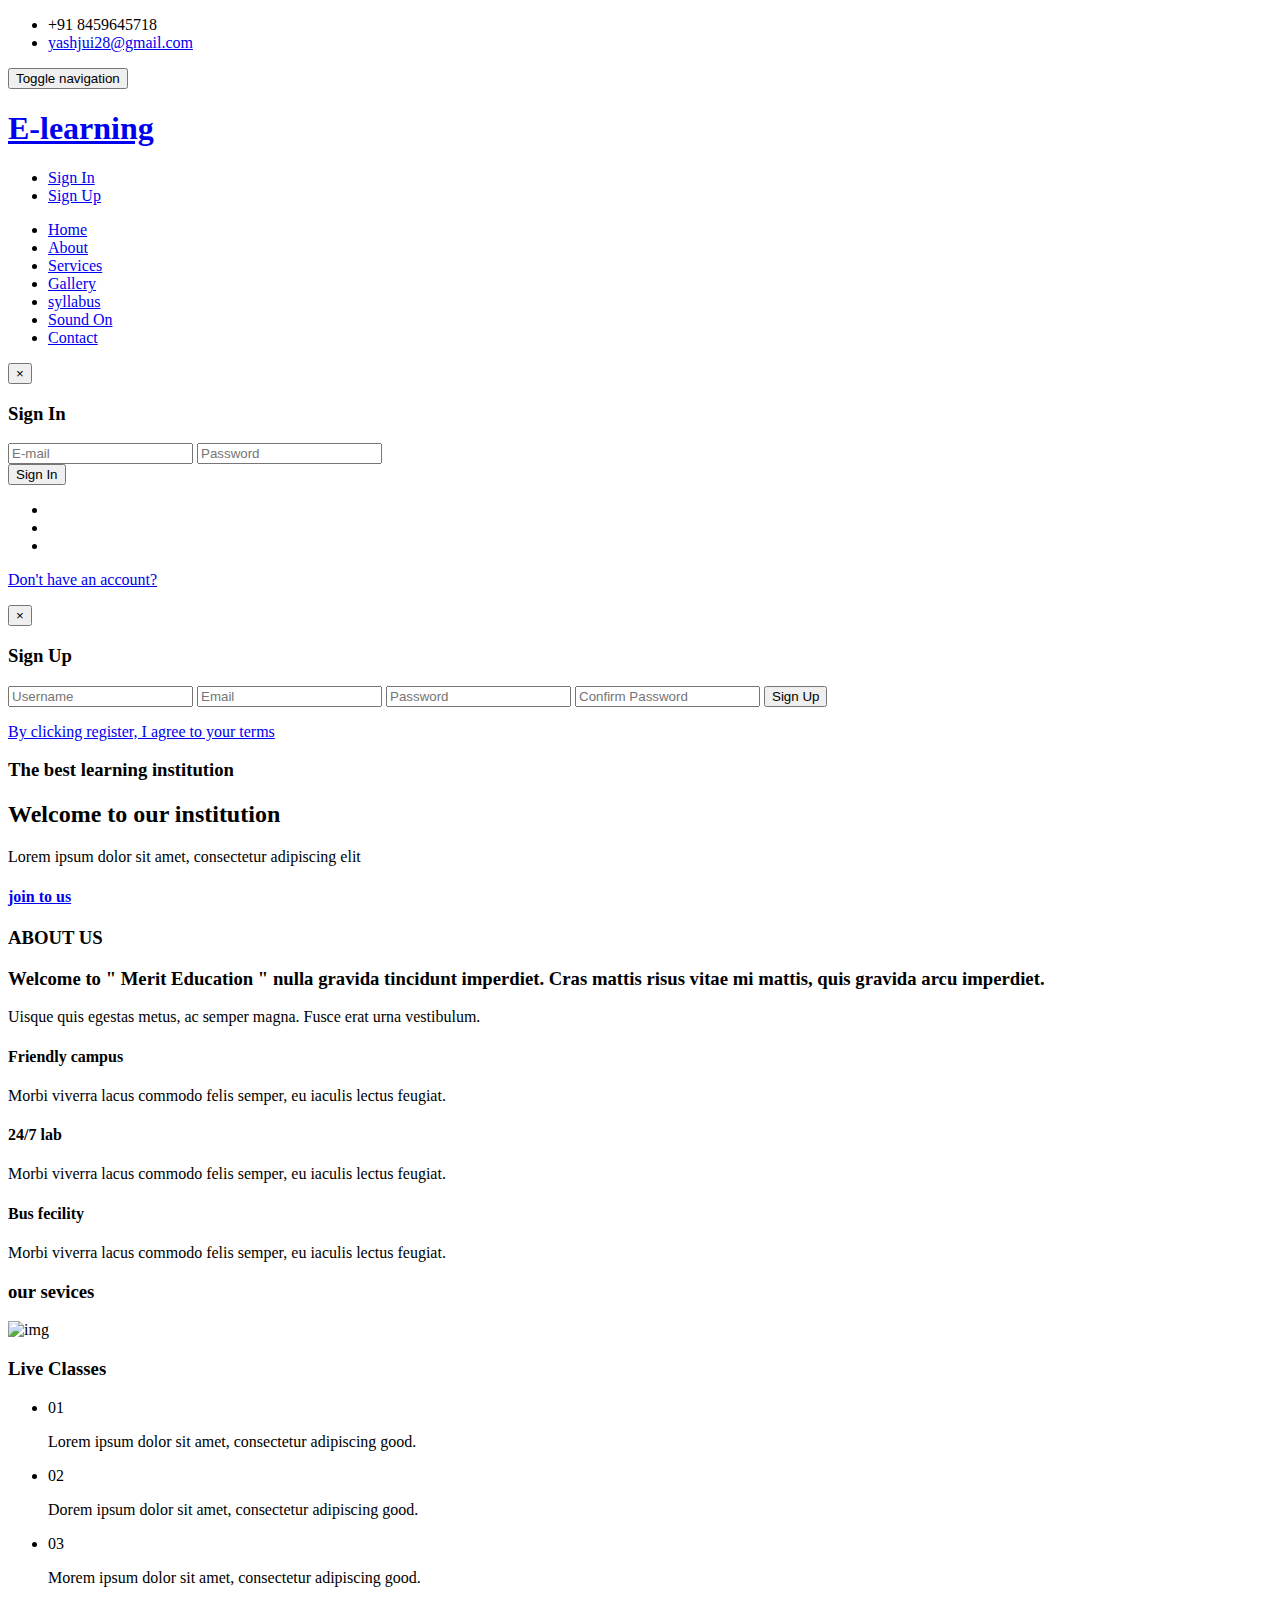
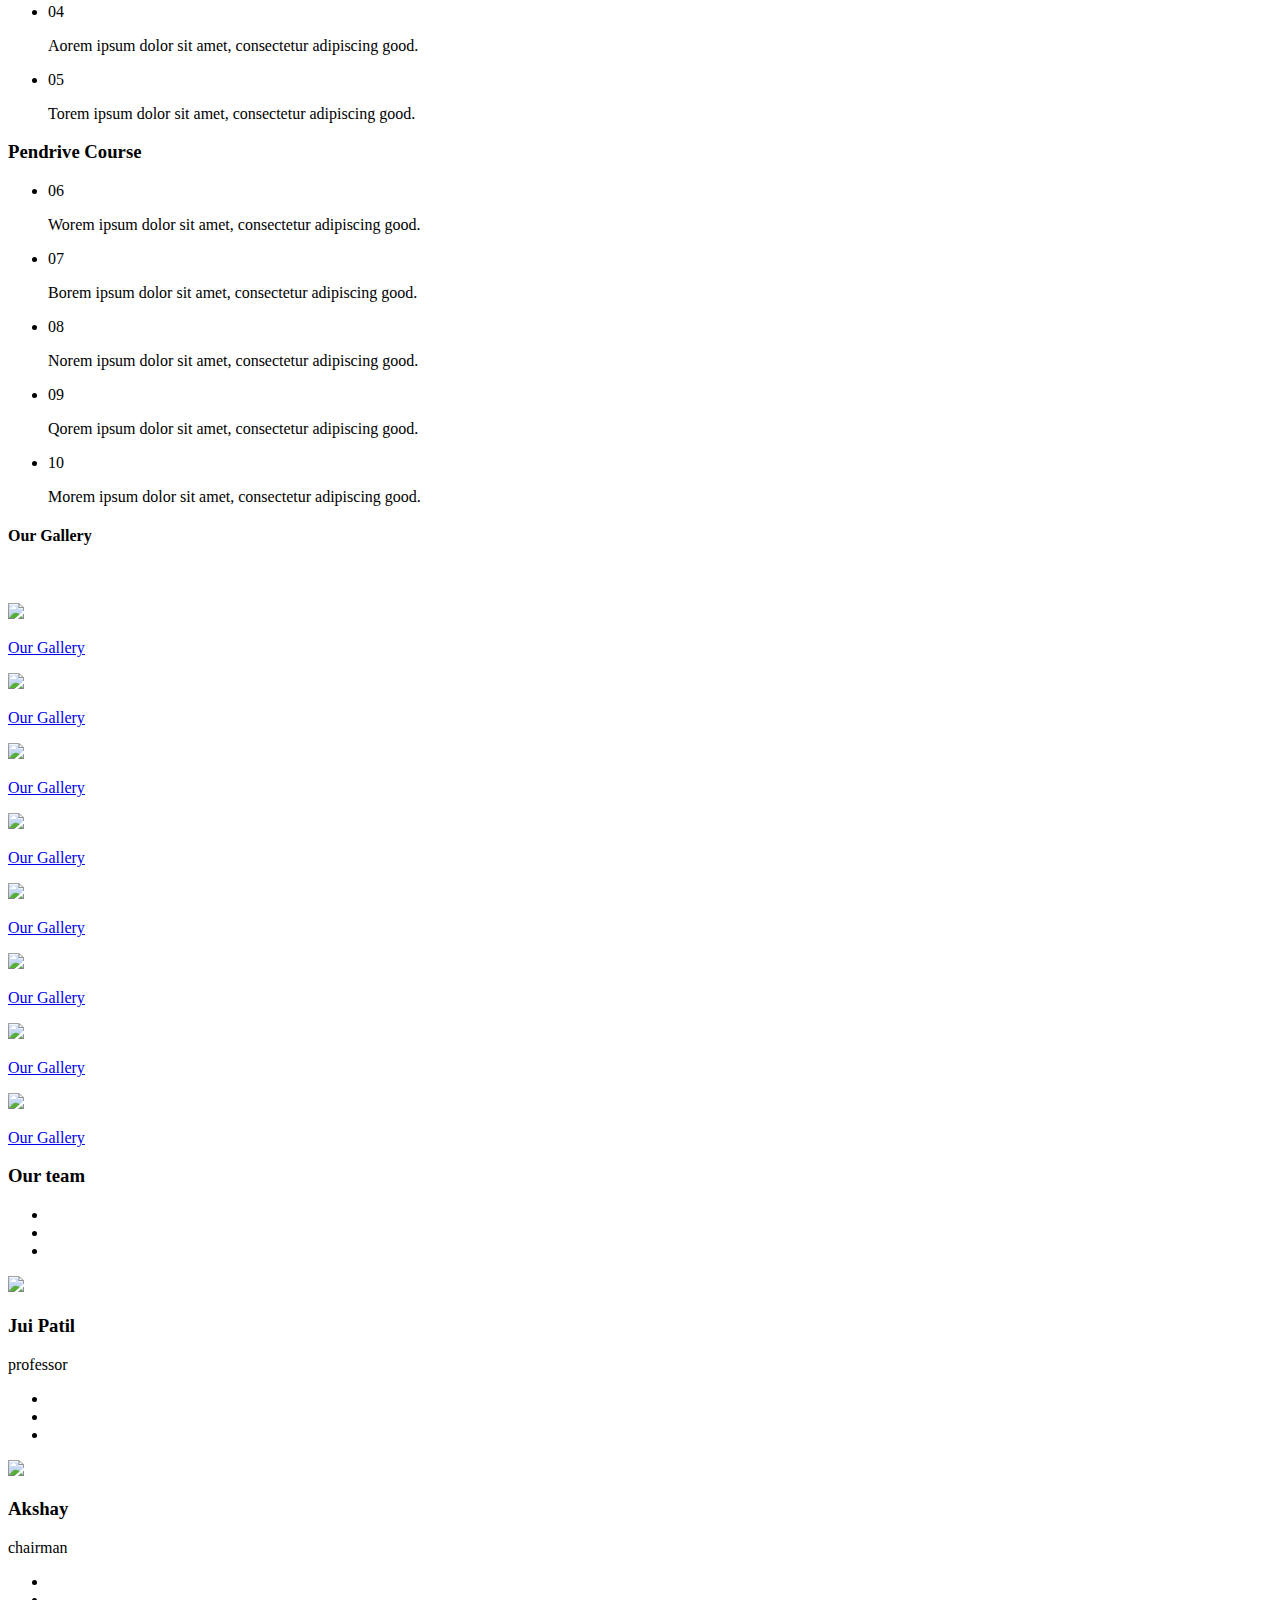
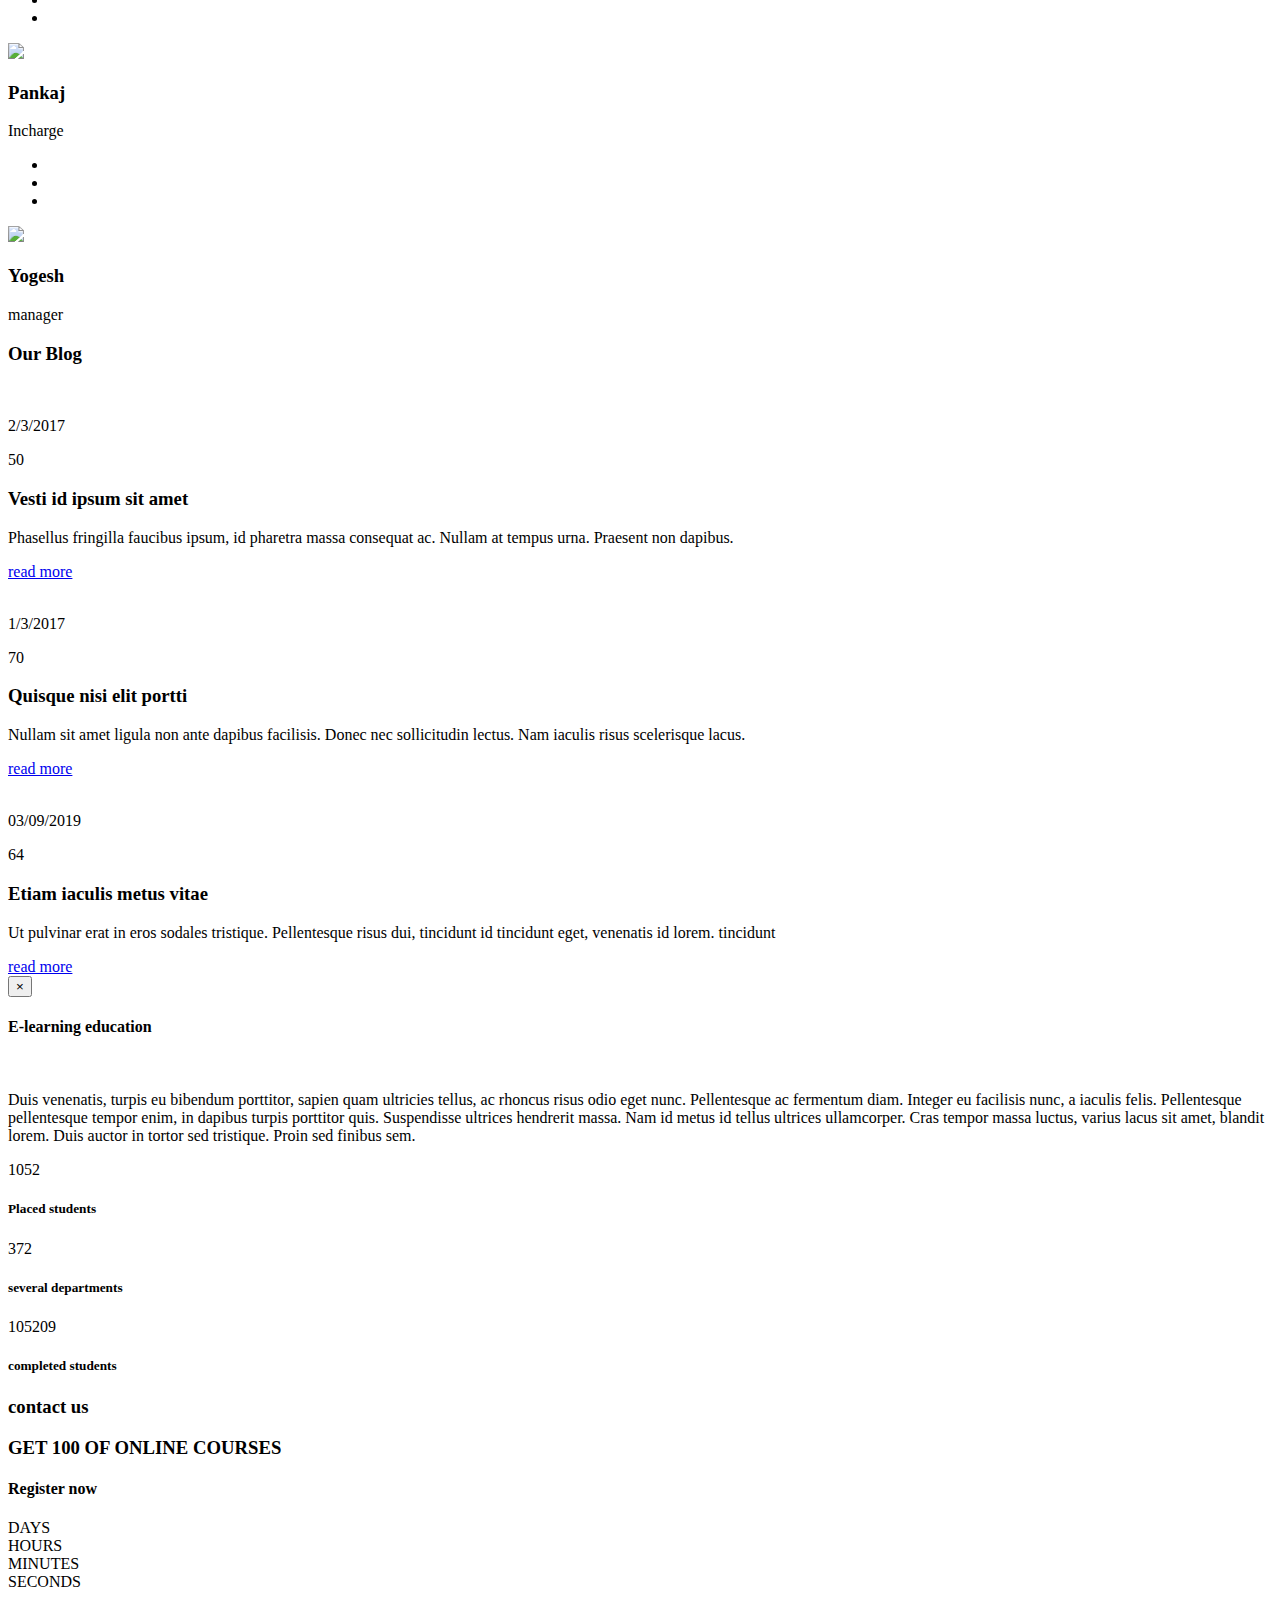
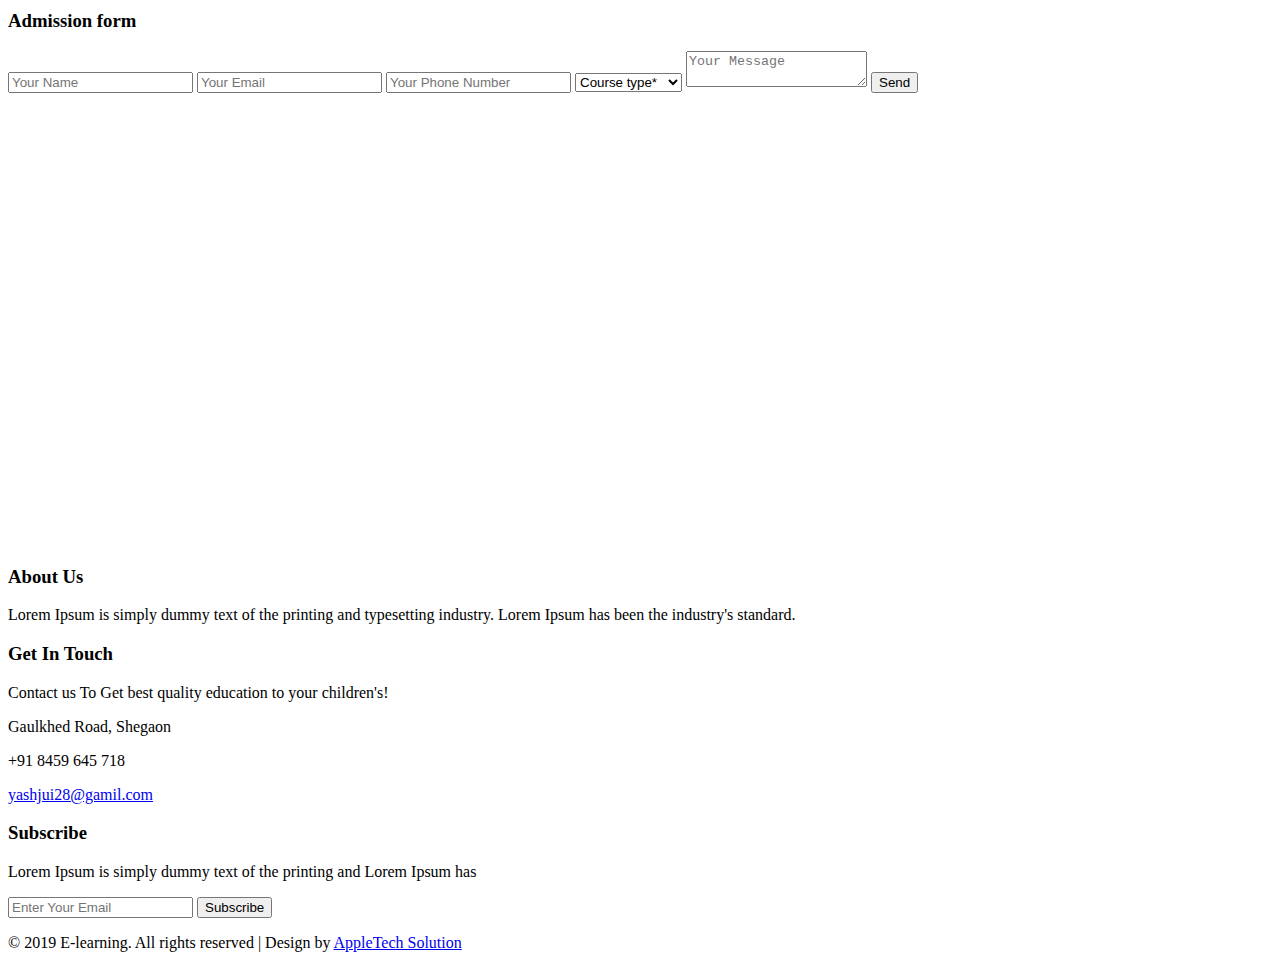
==== commit b76cd3ae: "Add files via upload" ====
--- a/index.html
+++ b/index.html
@@ -1,772 +1,772 @@
-<!DOCTYPE html>
-<html lang="en">
-<head>
-<title>E-learning</title>
-<meta name="viewport" content="width=device-width, initial-scale=1">
-<meta http-equiv="Content-Type" content="text/html; charset=utf-8" />
-<script type="application/x-javascript"> addEventListener("load", function() { setTimeout(hideURLbar, 0); }, false); function hideURLbar(){ window.scrollTo(0,1); } </script>
-<!-- css -->
-<link href="css/bootstrap.css" rel="stylesheet" type="text/css" media="all" />
-<link rel="stylesheet" href="css/style.css" type="text/css" media="all" />
-<link href="css/font-awesome.css" rel="stylesheet">		<!-- font-awesome icons -->
-
-<!--// css -->
-<!-- font -->
-<link href="//fonts.googleapis.com/css?family=Montserrat+Alternates:100,100i,200,200i,300,300i,400,400i,500,500i,600,600i,700,700i,800,800i,900,900i" rel="stylesheet">
-<link href="//fonts.googleapis.com/css?family=Libre+Franklin:100,100i,200,200i,300,300i,400,400i,500,500i,600,600i,700,700i,800,800i,900,900i" rel="stylesheet">
-<link href="//fonts.googleapis.com/css?family=Open+Sans:300,300i,400,400i,600,600i,700,700i,800,800i" rel="stylesheet">
-<!-- //font -->
-<script src="js/jquery-1.11.1.min.js"></script>
-<script src="js/bootstrap.js"></script>
-	
-	<!-- start-smooth-scrolling -->
-			<script type="text/javascript" src="js/move-top.js"></script>
-			<script type="text/javascript" src="js/easing.js"></script>
-			<script type="text/javascript">
-				jQuery(document).ready(function($) {
-					$(".scroll").click(function(event){		
-					event.preventDefault();
-					$('html,body').animate({scrollTop:$(this.hash).offset().top},1000);
-				});
-			});
-			</script>
-	<!-- //start-smoth-scrolling -->
-		<!-- here stars scrolling icon -->
-	<script type="text/javascript">
-		$(document).ready(function() {
-			/*
-				var defaults = {
-				containerID: 'toTop', // fading element id
-				containerHoverID: 'toTopHover', // fading element hover id
-				scrollSpeed: 1200,
-				easingType: 'linear' 
-				};
-			*/
-								
-			$().UItoTop({ easingType: 'easeOutQuart' });
-								
-			});
-	</script>
-</head>
-<body>
-<div class="w3-banner-edu">
-	<div class="agileits_top_menu">
-
-   <div class="w3l_header_left">
-				<ul>
-					
-					<li><i class="fa fa-phone" aria-hidden="true"></i>+91 8459645718</li>
-					<li><i class="fa fa-envelope-o" aria-hidden="true"></i> <a href="mailto:info@example.com">yashjui28@gmail.com</a></li>
-				</ul>
-			</div>
-			<div class="w3l_header_right">
-				<div class="w3ls-social-icons text-left">
-					<a class="facebook" href="#"><i class="fa fa-facebook"></i></a>
-					<a class="twitter" href="#"><i class="fa fa-twitter"></i></a>
-					<a class="pinterest" href="#"><i class="fa fa-pinterest-p"></i></a>
-					<a class="linkedin" href="#"><i class="fa fa-linkedin"></i></a>
-				</div>
-			</div>
-			<div class="clearfix"> </div>
-		</div>
-   <div class="agileits_w3layouts_banner_nav">
-			<nav class="navbar navbar-default">
-				<div class="navbar-header navbar-left">
-					<button type="button" class="navbar-toggle collapsed" data-toggle="collapse" data-target="#bs-example-navbar-collapse-1">
-						<span class="sr-only">Toggle navigation</span>
-						<span class="icon-bar"></span>
-						<span class="icon-bar"></span>
-						<span class="icon-bar"></span>
-					</button>
-				<h1><a class="navbar-brand" href="index.html"><i class="fa fa-graduation-cap" aria-hidden="true"></i><span>E-learning</span></a></h1>
-
-				</div>
-				 <ul class="agile_forms">
-					<li><a class="active" href="#" data-toggle="modal" data-target="#myModal2"><i class="fa fa-sign-in" aria-hidden="true"></i> Sign In</a> </li>
-					<li><a href="#" data-toggle="modal" data-target="#myModal3"><i class="fa fa-pencil-square-o" aria-hidden="true"></i> Sign Up</a> </li>
-				</ul>
-				<!-- Collect the nav links, forms, and other content for toggling -->
-				<div class="collapse navbar-collapse navbar-right" id="bs-example-navbar-collapse-1">
-					<nav>
-						<ul class="nav navbar-nav">
-							<li class="active"><a href="index.html" class="hvr-underline-from-center">Home</a></li>
-							<li><a href="#about"  class="scroll hvr-underline-from-center">About</a></li>
-							<li><a href="#services"  class="scroll hvr-underline-from-center">Services</a></li>
-							<li><a href="#gallery" class="scroll hvr-underline-from-center">Gallery</a></li>
-							<li><a href="login.html" class="hvr-underline-from-center">syllabus</a></li>
-							<li><a href="video.html" class="hvr-underline-from-center">Sound On</a></li>
-							<li><a href="#contact" class=" scroll hvr-underline-from-center">Contact</a></li>
-						</ul>
-					</nav>
-
-				</div>
-			</nav>	
-			
-	<div class="clearfix"> </div> 
-</div> 
-
-
-<!-- Modal1 -->
-<div class="modal fade" id="myModal2" tabindex="-1" role="dialog">
-		<div class="modal-dialog">
-		<!-- Modal content-->
-			<div class="modal-content">
-				<div class="modal-header">
-					<button type="button" class="close" data-dismiss="modal">&times;</button>
-					
-					<div class="signin-form profile">
-					<h3 class="agileinfo_sign">Sign In</h3>	
-							<div class="login-form">
-								<form action="#" method="post">
-									<input type="text" name="email" placeholder="E-mail" required="">
-									<input type="password" name="password" placeholder="Password" required="">
-									<div class="tp">
-										<input type="submit" value="Sign In">
-									</div>
-								</form>
-							</div>
-							<div class="login-social-grids">
-								<ul>
-									<li><a href="#"><i class="fa fa-facebook"></i></a></li>
-									<li><a href="#"><i class="fa fa-twitter"></i></a></li>
-									<li><a href="#"><i class="fa fa-rss"></i></a></li>
-								</ul>
-							</div>
-							<p><a href="#" data-toggle="modal" data-target="#myModal3" > Don't have an account?</a></p>
-						</div>
-				</div>
-			</div>
-		</div>
-	</div>
-	<!-- //Modal1 -->	
-
-
-
-
-	<!-- Modal2 -->
-	<div class="modal fade" id="myModal3" tabindex="-1" role="dialog">
-		<div class="modal-dialog">
-		<!-- Modal content-->
-			<div class="modal-content">
-				<div class="modal-header">
-					<button type="button" class="close" data-dismiss="modal">&times;</button>
-					
-					<div class="signin-form profile">
-					<h3 class="agileinfo_sign">Sign Up</h3>	
-							<div class="login-form">
-								<form action="#" method="post">
-								   <input type="text" name="name" placeholder="Username" required="">
-									<input type="email" name="email" placeholder="Email" required="">
-									<input type="password" name="password" placeholder="Password" required="">
-									<input type="password" name="password" placeholder="Confirm Password" required="">
-									<input type="submit" value="Sign Up">
-								</form>
-							</div>
-							<p><a href="#"> By clicking register, I agree to your terms</a></p>
-						</div>
-				</div>
-			</div>
-		</div>
-	</div>
-	<!-- //Modal2 -->	
-
-
-	<div class="banner">
-		<h3>The best learning institution</h3>
-		<h2 class="test"><span>Welcome to </span>our institution</h2>
-		<p>Lorem ipsum dolor sit amet, consectetur adipiscing elit</p>
-		
-		<h4><a href="#contact" class="scroll">join to us<span></span></a></h4>
-		
-	</div>
-</div>
-<!-- About -->
-	<div id="about" class="about">
-	<div class="container">
-	<div class="w3-about-head">
-		<h3>ABOUT US</h3>
-		</div>
-		<div class="w3-agileitsline">
-		<h3>Welcome to <span>" Merit Education "</span> nulla gravida tincidunt imperdiet. Cras mattis risus vitae mi mattis, quis gravida arcu imperdiet. </h3>
-		<p>Uisque quis egestas metus, ac semper magna. Fusce erat urna vestibulum.</p> 
-		</div>
-			<!-- banner-bottom -->
-	<div class="banner-bottom">
-		<div class="col-md-4 agileits_banner_bottom_left">
-			<div class="agileinfo_banner_bottom_pos">
-				<div class="w3_agileits_banner_bottom_pos_grid">
-					<div class=" wthree_banner_bottom_grid_left">
-						<div class="agile_banner_bottom_grid_left_grid hvr-radial-out">
-								<i class="fa fa-pencil" aria-hidden="true"></i>
-						</div>
-					</div>
-					<div class=" wthree_banner_bottom_grid_right">	
-						<h4>Friendly campus</h4>
-						<p>Morbi viverra lacus commodo felis semper, eu iaculis lectus feugiat.</p>
-					</div>
-					<div class="clearfix"> </div>
-				</div>
-			</div>
-		</div>
-		<div class="col-md-4 agileits_banner_bottom_left1">
-			<div class="agileinfo_banner_bottom_pos">
-				<div class="w3_agileits_banner_bottom_pos_grid">
-					<div class=" wthree_banner_bottom_grid_left">
-						<div class="agile_banner_bottom_grid_left_grid hvr-radial-out">
-							<i class="fa fa-book" aria-hidden="true"></i>
-						</div>
-					</div>
-					<div class=" wthree_banner_bottom_grid_right">	
-						<h4>24/7 lab</h4>
-						<p>Morbi viverra lacus commodo felis semper, eu iaculis lectus feugiat.</p>
-					</div>
-					<div class="clearfix"> </div>
-				</div>
-			</div>
-		</div>
-		<div class="col-md-4 agileits_banner_bottom_left2">
-			<div class="agileinfo_banner_bottom_pos">
-				<div class="w3_agileits_banner_bottom_pos_grid">
-					<div class=" wthree_banner_bottom_grid_left">
-						<div class="agile_banner_bottom_grid_left_grid hvr-radial-out">
-							<i class="fa fa-yelp" aria-hidden="true"></i>
-						</div>
-					</div>
-					<div class=" wthree_banner_bottom_grid_right">	
-						<h4>Bus fecility</h4>
-						<p>Morbi viverra lacus commodo felis semper, eu iaculis lectus feugiat.</p>
-					</div>
-					<div class="clearfix"> </div>
-				</div>
-			</div>
-		</div>
-		<div class="clearfix"> </div>
-	</div>
-<!-- //banner-bottom -->
-	</div>
-</div>
-	<!-- //About --> 
-<!-- //services --> 
-<div class="w3-services" id="services">
-
-	<div class="w3-services-head">
-	<h3>our sevices</h3>
-	</div>
-	<div class="w3-services-grids">
-		<div class="col-md-6 w3-services-left-grid">
-			<img src="images/ban4.jpg" alt="img">
-		</div>
-		<div class="col-md-6 w3-services-right-grid">
-		<div class="col-md-6 w3-services-right1-grid">
-			<h3>Live Classes</h3>
-			<ul>
-				<li><span class="col-md-2">01</span><p class="col-md-10">Lorem ipsum dolor sit amet, consectetur adipiscing good.</p></li>
-				<li><span class="col-md-2">02</span><p class="col-md-10">Dorem ipsum dolor sit amet, consectetur adipiscing good.</p></li>
-				<li><span class="col-md-2">03</span><p class="col-md-10">Morem ipsum dolor sit amet, consectetur adipiscing good.</p></li>
-				<li><span class="col-md-2">04</span><p class="col-md-10">Aorem ipsum dolor sit amet, consectetur adipiscing good.</p></li>
-				<li><span class="col-md-2">05</span><p class="col-md-10">Torem ipsum dolor sit amet, consectetur adipiscing good.</p></li>
-			</ul>
-		</div>
-		<div class="col-md-6 w3-services-right1-grid">
-			<h3>Pendrive Course</h3>
-		<ul>
-				<li><span class="col-md-2">06</span><p class="col-md-10">Worem ipsum dolor sit amet, consectetur adipiscing good.</p></li>
-				<li><span class="col-md-2">07</span><p class="col-md-10">Borem ipsum dolor sit amet, consectetur adipiscing good.</p></li>
-				<li><span class="col-md-2">08</span><p class="col-md-10">Norem ipsum dolor sit amet, consectetur adipiscing good.</p></li>
-				<li><span class="col-md-2">09</span><p class="col-md-10">Qorem ipsum dolor sit amet, consectetur adipiscing good.</p></li>
-				<li><span class="col-md-2">10</span><p class="col-md-10">Morem ipsum dolor sit amet, consectetur adipiscing good.</p></li>
-			</ul>
-		</div>
-		<div class="clearfix"></div>
-		</div>
-		<div class="clearfix"></div>
-	</div>
-</div>
-<!-- //services --> 
-	
-<!-- gallery -->
-		<div class="gallery"  id="gallery">
-			<div class="container">
-				<div class="gallery-w3-head">
-				<h4>Our Gallery</h4>
-				</div>
-				<div id="jzBox" class="jzBox">
-					<div id="jzBoxNextBig"></div>
-					<div id="jzBoxPrevBig"></div>
-					<img src="#" id="jzBoxTargetImg" alt="">
-					<div id="jzBoxBottom">
-						<div id="jzBoxTitle"></div>
-						<div id="jzBoxCounter"></div>
-						<span id="jzBoxMoreItems"> 
-							<i class="glyphicon glyphicon-chevron-left" id="jzBoxPrev"></i> &nbsp;
-							<i class="glyphicon glyphicon-chevron-right" id="jzBoxNext"></i> &nbsp;
-						</span>
-						<i class="glyphicon glyphicon-remove-circle" id="jzBoxClose"></i>
-					</div>
-				</div>
-				<div class="gallery-grids-row">
-					<div class="col-md-4 gallery-grid">
-						<div class="wpf-demo-4">  
-							<a href="images/g111.jpg" class="jzBoxLink item-hover" title="Maecenas sodales tortor ac ligula ultrices dictum et quis urna.">  
-								<img src="images/g111.jpg" class="img-responsive" alt=" " />
-								<div class="view-caption">
-									<p>Our Gallery</p>
-								</div> 
-							</a>    		
-						</div>
-						<div class="wpf-demo-4">  
-							<a href="images/g222.jpg" class="jzBoxLink item-hover" title="Etiam pulvinar metus neque eget porttitor massa.">  
-								<img src="images/g222.jpg" alt=" " class="img-responsive" />
-								<div class="view-caption">
-									<p>Our Gallery</p>
-								</div> 
-							</a>    			
-						</div>
-						<div class="wpf-demo-4">  
-							<a href="images/g333.jpg" class="jzBoxLink item-hover" title="Etiam pulvinar metus neque eget porttitor massa.">  
-								<img src="images/g333.jpg" alt=" " class="img-responsive" />
-								<div class="view-caption">
-									<p>Our Gallery</p>
-								</div> 
-							</a>    			
-						</div>
-						<div class="clearfix"> </div>
-					</div>
-					<div class="col-md-4 gallery-grid">
-						<div class="wpf-demo-4">  
-							<a href="images/g4.jpg" class="jzBoxLink item-hover" title="Etiam pulvinar metus neque eget porttitor massa.">  
-								<img src="images/g4.jpg" alt=" " class="img-responsive" />
-								<div class="view-caption">
-									<p>Our Gallery</p>
-								</div> 
-							</a>    			
-						</div>
-						<div class="wpf-demo-4">  
-							<a href="images/g444.jpg" class="jzBoxLink item-hover" title="Etiam pulvinar metus neque eget porttitor massa.">  
-								<img src="images/g444.jpg" alt=" " class="img-responsive" />
-								<div class="view-caption">
-									<p>Our Gallery</p>
-								</div> 
-							</a>    			
-						</div>
-						<div class="clearfix"> </div>
-					</div>
-					<div class="col-md-4 gallery-grid">
-						<div class="wpf-demo-4">  
-							<a href="images/g555.jpg" class="jzBoxLink item-hover" title="Etiam pulvinar metus neque eget porttitor massa.">  
-								<img src="images/g555.jpg" alt=" " class="img-responsive" />
-								<div class="view-caption">
-									<p>Our Gallery</p>
-								</div> 
-							</a>  
-						</div> 
-						<div class="wpf-demo-4">  
-							<a href="images/g666.jpg" class="jzBoxLink item-hover" title="Etiam pulvinar metus neque eget porttitor massa.">  
-								<img src="images/g666.jpg" alt=" " class="img-responsive" />
-								<div class="view-caption">
-									<p>Our Gallery</p>
-								</div> 
-							</a>    			
-						</div>
-						<div class="wpf-demo-4">  
-							<a href="images/g777.jpg" class="jzBoxLink item-hover" title="Etiam pulvinar metus neque eget porttitor massa.">  
-								<img src="images/g777.jpg" alt=" " class="img-responsive" />
-								<div class="view-caption">
-									<p>Our Gallery</p>
-								</div> 
-							</a>    			
-						</div> 
-						<div class="clearfix"> </div>
-					</div>
-					<div class="clearfix"> </div>
-				</div>
-			</div>
-		</div>
-		<!-- //gallery --> 	
-<!-- our team -->
-<div class="team" id="team">
-	<div class="container">
-		<div class="w3ls-heading">
-			<h3>Our team</h3>
-		</div>
-		<div class="w3-team-grids">
-		<div class="col-md-3 chef agile_team_grid">
-			<div class="agileits_w3layouts_team_grid">
-				<ul class="agileinfo_social_icons">
-					<li><a href="#" class="w3_agileits_facebook"><i class="fa fa-facebook" aria-hidden="true"></i></a></li>
-					<li><a href="#" class="wthree_twitter"><i class="fa fa-twitter" aria-hidden="true"></i></a></li>
-					<li><a href="#" class="agileinfo_google"><i class="fa fa-google-plus" aria-hidden="true"></i></a></li>
-				</ul>
-				<img src="images/team1.jpg" alt=" " class="img-responsive">
-			</div>
-			<div class="w3-team-head">
-			<h3>Jui Patil</h3>
-			<p>professor</p>
-			</div>
-		</div>
-		<div class="col-md-3 chef agile_team_grid">
-			<div class="agileits_w3layouts_team_grid">
-				<ul class="agileinfo_social_icons">
-					<li><a href="#" class="w3_agileits_facebook"><i class="fa fa-facebook" aria-hidden="true"></i></a></li>
-					<li><a href="#" class="wthree_twitter"><i class="fa fa-twitter" aria-hidden="true"></i></a></li>
-					<li><a href="#" class="agileinfo_google"><i class="fa fa-google-plus" aria-hidden="true"></i></a></li>
-				</ul>
-				<img src="images/team2.jpg" alt=" " class="img-responsive">
-			</div>
-			<div class="w3-team-head">
-			<h3>Akshay</h3>
-			<p>chairman</p>
-		</div>
-		</div>
-		<div class="col-md-3 chef agile_team_grid">
-			<div class="agileits_w3layouts_team_grid">
-				<ul class="agileinfo_social_icons">
-					<li><a href="#" class="w3_agileits_facebook"><i class="fa fa-facebook" aria-hidden="true"></i></a></li>
-					<li><a href="#" class="wthree_twitter"><i class="fa fa-twitter" aria-hidden="true"></i></a></li>
-					<li><a href="#" class="agileinfo_google"><i class="fa fa-google-plus" aria-hidden="true"></i></a></li>
-				</ul>
-				<img src="images/team3.jpg" alt=" " class="img-responsive">
-			</div>
-			<div class="w3-team-head">
-			<h3>Pankaj</h3>
-			<p>Incharge</p>
-			</div>
-		</div>
-		<div class="col-md-3 chef agile_team_grid">
-			<div class="agileits_w3layouts_team_grid">
-				<ul class="agileinfo_social_icons">
-					<li><a href="#" class="w3_agileits_facebook"><i class="fa fa-facebook" aria-hidden="true"></i></a></li>
-					<li><a href="#" class="wthree_twitter"><i class="fa fa-twitter" aria-hidden="true"></i></a></li>
-					<li><a href="#" class="agileinfo_google"><i class="fa fa-google-plus" aria-hidden="true"></i></a></li>
-				</ul>
-				<img src="images/team4.jpg" alt=" " class="img-responsive">
-			</div>
-			<div class="w3-team-head">
-			<h3>Yogesh</h3>
-			<p>manager</p>
-			</div>
-		</div>
-		<div class="clearfix"></div>
-		</div>
-
-
-	</div>
-</div>
-<!-- //our team -->
-
-<!-- news -->
-<section class="news" id="news">
-		<div class="container">
-			<div class="heading">
-				<h3>Our Blog</h3>
-			</div>
-			<div class="news-grids">
-				<div class="col-md-4 news-grid1">
-					<img src="images/b11.jpg" alt="" />
-						<div class="absolute">
-							<div class="absolute-left">
-								<p class="p1"><i class="fa fa-calendar-check-o" aria-hidden="true"></i>  2/3/2017</p>
-							<div class="clearfix"></div>
-							</div>
-							<div class="absolute-right">
-								<p class="left"><i class="fa fa-thumbs-up" aria-hidden="true"></i> <span class="span1">50</span></p>
-								
-							<div class="clearfix"></div>
-							</div>
-							<div class="clearfix"></div>
-						</div>
-					<h3>Vesti id ipsum sit amet</h3>
-						<p>Phasellus fringilla faucibus ipsum, id pharetra massa consequat ac. Nullam at tempus urna. Praesent non dapibus.</p>
-						<div class="more">
-							<a href="#" data-toggle="modal" data-target="#myModal" >read more</a>
-						</div>
-				</div>
-				<div class="col-md-4 news-grid1">
-					<img src="images/b22.jpg" alt="" />
-						<div class="absolute">
-							<div class="absolute-left">
-								<p class="p1"><i class="fa fa-calendar-check-o" aria-hidden="true"></i>  1/3/2017</p>
-							<div class="clearfix"></div>
-							</div>
-							<div class="absolute-right">
-								<p class="left"><i class="fa fa-thumbs-up" aria-hidden="true"></i> <span class="span1">70</span></p>
-								
-							<div class="clearfix"></div>
-							</div>
-							<div class="clearfix"></div>
-						</div>
-					<h3>Quisque nisi elit portti</h3>
-						<p>Nullam sit amet ligula non ante dapibus facilisis. Donec nec sollicitudin lectus. Nam iaculis risus scelerisque lacus. </p>
-						<div class="more">
-							<a href="#" data-toggle="modal" data-target="#myModal" >read more</a>
-						</div>
-				</div>
-				<div class="col-md-4 news-grid1">
-					<img src="images/blog1.jpg" alt="" />
-						<div class="absolute">
-							<div class="absolute-left">
-								<p class="p1"><i class="fa fa-calendar-check-o" aria-hidden="true"></i>  03/09/2019</p>
-							<div class="clearfix"></div>
-							</div>
-							<div class="absolute-right">
-								<p class="left"><i class="fa fa-thumbs-up" aria-hidden="true"></i> <span class="span1">64</span></p>
-				
-							<div class="clearfix"></div>
-							</div>
-							<div class="clearfix"></div>
-						</div>
-					<h3> Etiam iaculis metus vitae</h3>
-						<p>Ut pulvinar erat in eros sodales tristique. Pellentesque risus dui, tincidunt id tincidunt eget, venenatis id lorem. tincidunt </p>
-						<div class="more">
-							<a href="#" data-toggle="modal" data-target="#myModal" >read more</a>
-						</div>
-				</div>
-				<div class="clearfix"></div>
-			</div>
-		</div>
-</section>
-<!-- news -->
-<!-- modal -->
-	<div class="modal about-modal fade" id="myModal" tabindex="-1" role="dialog">
-		<div class="modal-dialog" role="document">
-			<div class="modal-content">
-				<div class="modal-header"> 
-					<button type="button" class="close" data-dismiss="modal" aria-label="Close"><span class="span2" aria-hidden="true">&times;</span></button>						
-						<h4 class="modal-title"> E-learning education </h4>
-					</div> 
-					<div class="modal-body">
-					<div class="agileits-w3layouts-info">
-						<img src="images/3.jpg" alt="" />
-						<p>Duis venenatis, turpis eu bibendum porttitor, sapien quam ultricies tellus, ac rhoncus risus odio eget nunc. Pellentesque ac fermentum diam. Integer eu facilisis nunc, a iaculis felis. Pellentesque pellentesque tempor enim, in dapibus turpis porttitor quis. Suspendisse ultrices hendrerit massa. Nam id metus id tellus ultrices ullamcorper.  Cras tempor massa luctus, varius lacus sit amet, blandit lorem. Duis auctor in tortor sed tristique. Proin sed finibus sem.</p>
-					</div>
-				</div>
-			</div>
-		</div>
-	</div>
-<!-- //modal -->
-<!--count-->
-			<div class="count-agileits">
-					
-					<div class="count-grids">
-					<div class="count-bgcolor-w3ls">
-						<div class="col-md-4 count-grid">
-						<i class="fa fa-hand-paper-o" aria-hidden="true"></i>
-							<div class="count hvr-bounce-to-bottom">
-								<div class='numscroller numscroller-big-bottom' data-slno='1' data-min='0' data-max='1052' data-delay='.5' data-increment="100">1052</div>
-									<span></span>
-									<h5>Placed students</h5>
-							</div>
-						</div>
-						<div class="col-md-4 count-grid">
-						<i class="fa fa-graduation-cap" aria-hidden="true"></i>
-							<div class="count hvr-bounce-to-bottom">
-								<div class='numscroller numscroller-big-bottom' data-slno='1' data-min='0' data-max='372' data-delay='.5' data-increment="100">372</div>
-									<span></span>
-									<h5>several departments </h5>
-							</div>
-						</div>
-						<div class="col-md-4 count-grid">
-						<i class="fa fa-user-plus" aria-hidden="true"></i>
-							<div class="count hvr-bounce-to-bottom">
-								<div class='numscroller numscroller-big-bottom' data-slno='1' data-min='0' data-max='105209' data-delay='.5' data-increment="100">105209</div>
-									<span></span>
-									<h5>completed students</h5>
-								</div>
-						</div>
-						<div class="clearfix"></div>
-						</div>
-					</div>
-			</div>
-				<!--count-->
-
-
-	<!-- coureses online -->	
-	<div class="w3-edu-main content " id="contact">
-		<div class="w3-edu-head">
-		<h3>contact us</h3>
-		</div>
-	<div class="w3-online-edu-grids">
-			<div class="col-md-6 w3-online-course-grid">
-			<div class="w3-online-course-left-head">
-			<h3>GET 100 OF ONLINE COURSES </h3>
-		<h4>Register now</h4>
-		</div>
-				
-				<div class="agileits-timer"> 
-				 <div class="clock">
-					<div class="column days">
-						<div class="timer" id="days"></div>
-						<div class="text">DAYS</div>
-					</div>
-					<div class="timer days"></div>
-					<div class="column">
-						<div class="timer" id="hours"></div>
-						<div class="text">HOURS</div>
-					</div>
-					<div class="timer"></div>
-					<div class="column">
-						<div class="timer" id="minutes"></div>
-						<div class="text">MINUTES</div>
-					</div>
-					<div class="timer"></div>
-					<div class="column">
-						<div class="timer" id="seconds"></div>
-						<div class="text">SECONDS</div>
-					</div>
-				</div>	
-			</div>
-
-			</div>
-			<div class="col-md-6 w3-edu-online-form w3_mail_grids">
-			<h3>Admission form</h3>
-			<form action="#" method="post">
-				<div class="w3_agile_mail_grid">
-					<input type="text" placeholder="Your Name"  required="">
-					<input type="email" placeholder="Your Email" required="">
-					<input type="tel" placeholder="Your Phone Number" required="">
-					<select id="category1" required="">
-						<option value="">Course type*</option>
-						<option value="">Diploma</option>
-						<option value="">Full time</option>
-						<option value="">Part time</option>
-						<option value="">Higher degree</option>
-						<option value="">Graduate</option>
-						<option value="">Pg</option>
-						<option value="">Degree</option>
-					</select>
-
-					<textarea name="Message" placeholder="Your Message" required=""></textarea>
-					<input type="submit" value="Send">
-				</div>
-			</form>
-
-			</div>
-			<div class="clearfix"></div>
-			
-	</div>
-	</div>
-	<!-- map  -->
-	<div class="w3-agile-map1">
-<iframe src="https://www.google.com/maps/embed?pb=!1m18!1m12!1m3!1d59681.36216102979!2d76.65413141307695!3d20.7878433947672!2m3!1f0!2f0!3f0!3m2!1i1024!2i768!4f13.1!3m3!1m2!1s0x3bd745a444fa9447%3A0x2791161465d1bb15!2sShegaon%2C+Maharashtra+444203!5e0!3m2!1sen!2sin!4v1564289736241!5m2!1sen!2sin" width="600" height="450" frameborder="0" style="border:0" allowfullscreen></iframe></div>
-<!-- map -->
-<!-- coureses online -->	
-	<!-- footer-top -->	
-	<div class="footer-top">
-		<div class="container">
-		<div class="w3-edu-footer-grids foot-left1">
-			<div class="col-md-4 foot-left">
-				<h3>About Us</h3>
-			
-				<p>Lorem Ipsum is simply dummy text of the printing and typesetting industry. Lorem Ipsum has been the industry's standard.</p>
-			</div>
-			<div class="col-md-4 foot-left">
-					<h3>Get In Touch</h3>
-					<p>Contact us To Get best quality education to your children's!</p>
-				
-						<div class="contact-btm">
-							<i class="fa fa-map-marker" aria-hidden="true"></i> 
-							<p>Gaulkhed Road, Shegaon</p>
-							
-							
-						</div>
-						<div class="contact-btm">
-							<i class="fa fa-phone" aria-hidden="true"></i>
-							<p>+91 8459 645 718</p>
-						<div class="contact-btm">
-						</div>
-							<span class="fa fa-envelope-o" aria-hidden="true"></span>
-							<p><a href="mailto:yashjui28@gamil.com">yashjui28@gamil.com</a></p>
-						</div>
-						<div class="clearfix"></div>
-
-			</div>
-			<div class="col-md-4 foot-left">
-			<h3>Subscribe</h3>
-			<p>Lorem Ipsum is simply dummy text of the printing and Lorem Ipsum has </p>
-			<form action="#" method="post">	
-					<input type="email" Name="Enter Your Email" placeholder="Enter Your Email" required="">
-				<input type="submit" value="Subscribe">
-			</form>
-			</div>
-				<div class="clearfix"></div>
-		</div>
-
-		</div>
-	</div>
-<!-- /footer-top -->							
-
-<!-- footer -->
-			<div class="copy-right">
-				<p>&copy; 2019 E-learning. All rights reserved | Design by <a href="https://tnx28.github.io/AppleTech.in/">AppleTech Solution</a></p>
-			</div>
-			
-<!-- //footer -->
-			<!--  countdown-js -->  
-	<script type="text/javascript" src=" js/moment.js"></script>
-	<script type="text/javascript" src=" js/moment-timezone-with-data.js"></script>
-	<script type="text/javascript" src="js/timer.js"></script>
-	<!-- //countdown-js -->   
-									
-	<!--light-box-files -->
-<script src="js/jquery.chocolat.js"></script>
-<link rel="stylesheet" href="css/chocolat.css" type="text/css" media="screen">
-<!--//light-box-files -->
-		<script type="text/javascript">
-		$(function() {
-			$('.gallery a').Chocolat();
-		});
-		</script>
-<!-- //js -->
-<script type="text/javascript" src="js/numscroller-1.0.js"></script>
-<script src="js/particles.js"></script>
-
-<!-- text-effect -->
-		<script type="text/javascript" src="js/jquery.transit.js"></script> 
-		<script type="text/javascript" src="js/jquery.textFx.js"></script> 
-		<script type="text/javascript">
-			$(document).ready(function() {
-					$('.test').textFx({
-						type: 'fadeIn',
-						iChar: 100,
-						iAnim: 1000
-					});
-			});
-		</script>
-<!-- //text-effect -->
-<script src="js/SmoothScroll.min.js"></script>
-	<script type="text/javascript">
-		/* init Jarallax */
-		$('.jarallax').jarallax({
-			speed: 0.5,
-			imgWidth: 1366,
-			imgHeight: 768
-		})
-	</script>
-<script type="text/javascript">
-					jQuery(document).ready(function($) {
-						$(".scroll").click(function(event){		
-							event.preventDefault();
-							$('html,body').animate({scrollTop:$(this.hash).offset().top},1000);
-						});
-					});
-				</script>
-
-<!-- smooth scrolling -->
-	<script type="text/javascript">
-		$(document).ready(function() {
-		/*
-			var defaults = {
-			containerID: 'toTop', // fading element id
-			containerHoverID: 'toTopHover', // fading element hover id
-			scrollSpeed: 1200,
-			easingType: 'linear' 
-			};
-		*/								
-		$().UItoTop({ easingType: 'easeOutQuart' });
-		});
-	</script>
-	<a href="#home" id="toTop" style="display: block;"> <span id="toTopHover" style="opacity: 1;"> </span></a>
-<!-- //smooth scrolling -->
-
-</body>
+<!DOCTYPE html>
+<html lang="en">
+<head>
+<title>E-learning</title>
+<meta name="viewport" content="width=device-width, initial-scale=1">
+<meta http-equiv="Content-Type" content="text/html; charset=utf-8" />
+<script type="application/x-javascript"> addEventListener("load", function() { setTimeout(hideURLbar, 0); }, false); function hideURLbar(){ window.scrollTo(0,1); } </script>
+<!-- css -->
+<link href="css/bootstrap.css" rel="stylesheet" type="text/css" media="all" />
+<link rel="stylesheet" href="css/style.css" type="text/css" media="all" />
+<link href="css/font-awesome.css" rel="stylesheet">		<!-- font-awesome icons -->
+
+<!--// css -->
+<!-- font -->
+<link href="//fonts.googleapis.com/css?family=Montserrat+Alternates:100,100i,200,200i,300,300i,400,400i,500,500i,600,600i,700,700i,800,800i,900,900i" rel="stylesheet">
+<link href="//fonts.googleapis.com/css?family=Libre+Franklin:100,100i,200,200i,300,300i,400,400i,500,500i,600,600i,700,700i,800,800i,900,900i" rel="stylesheet">
+<link href="//fonts.googleapis.com/css?family=Open+Sans:300,300i,400,400i,600,600i,700,700i,800,800i" rel="stylesheet">
+<!-- //font -->
+<script src="js/jquery-1.11.1.min.js"></script>
+<script src="js/bootstrap.js"></script>
+	
+	<!-- start-smooth-scrolling -->
+			<script type="text/javascript" src="js/move-top.js"></script>
+			<script type="text/javascript" src="js/easing.js"></script>
+			<script type="text/javascript">
+				jQuery(document).ready(function($) {
+					$(".scroll").click(function(event){		
+					event.preventDefault();
+					$('html,body').animate({scrollTop:$(this.hash).offset().top},1000);
+				});
+			});
+			</script>
+	<!-- //start-smoth-scrolling -->
+		<!-- here stars scrolling icon -->
+	<script type="text/javascript">
+		$(document).ready(function() {
+			/*
+				var defaults = {
+				containerID: 'toTop', // fading element id
+				containerHoverID: 'toTopHover', // fading element hover id
+				scrollSpeed: 1200,
+				easingType: 'linear' 
+				};
+			*/
+								
+			$().UItoTop({ easingType: 'easeOutQuart' });
+								
+			});
+	</script>
+</head>
+<body>
+<div class="w3-banner-edu">
+	<div class="agileits_top_menu">
+
+   <div class="w3l_header_left">
+				<ul>
+					
+					<li><i class="fa fa-phone" aria-hidden="true"></i>+91 8459645718</li>
+					<li><i class="fa fa-envelope-o" aria-hidden="true"></i> <a href="mailto:info@example.com">yashjui28@gmail.com</a></li>
+				</ul>
+			</div>
+			<div class="w3l_header_right">
+				<div class="w3ls-social-icons text-left">
+					<a class="facebook" href="#"><i class="fa fa-facebook"></i></a>
+					<a class="twitter" href="#"><i class="fa fa-twitter"></i></a>
+					<a class="pinterest" href="#"><i class="fa fa-pinterest-p"></i></a>
+					<a class="linkedin" href="#"><i class="fa fa-linkedin"></i></a>
+				</div>
+			</div>
+			<div class="clearfix"> </div>
+		</div>
+   <div class="agileits_w3layouts_banner_nav">
+			<nav class="navbar navbar-default">
+				<div class="navbar-header navbar-left">
+					<button type="button" class="navbar-toggle collapsed" data-toggle="collapse" data-target="#bs-example-navbar-collapse-1">
+						<span class="sr-only">Toggle navigation</span>
+						<span class="icon-bar"></span>
+						<span class="icon-bar"></span>
+						<span class="icon-bar"></span>
+					</button>
+				<h1><a class="navbar-brand" href="index.html"><i class="fa fa-graduation-cap" aria-hidden="true"></i><span>E-learning</span></a></h1>
+
+				</div>
+				 <ul class="agile_forms">
+					<li><a class="active" href="#" data-toggle="modal" data-target="#myModal2"><i class="fa fa-sign-in" aria-hidden="true"></i> Sign In</a> </li>
+					<li><a href="#" data-toggle="modal" data-target="#myModal3"><i class="fa fa-pencil-square-o" aria-hidden="true"></i> Sign Up</a> </li>
+				</ul>
+				<!-- Collect the nav links, forms, and other content for toggling -->
+				<div class="collapse navbar-collapse navbar-right" id="bs-example-navbar-collapse-1">
+					<nav>
+						<ul class="nav navbar-nav">
+							<li class="active"><a href="index.html" class="hvr-underline-from-center">Home</a></li>
+							<li><a href="#about"  class="scroll hvr-underline-from-center">About</a></li>
+							<li><a href="#services"  class="scroll hvr-underline-from-center">Services</a></li>
+							<li><a href="#gallery" class="scroll hvr-underline-from-center">Gallery</a></li>
+							<li><a href="login.html" class="hvr-underline-from-center">syllabus</a></li>
+							<li><a href="video.html" class="hvr-underline-from-center">Sound On</a></li>
+							<li><a href="#contact" class=" scroll hvr-underline-from-center">Contact</a></li>
+						</ul>
+					</nav>
+
+				</div>
+			</nav>	
+			
+	<div class="clearfix"> </div> 
+</div> 
+
+
+<!-- Modal1 -->
+<div class="modal fade" id="myModal2" tabindex="-1" role="dialog">
+		<div class="modal-dialog">
+		<!-- Modal content-->
+			<div class="modal-content">
+				<div class="modal-header">
+					<button type="button" class="close" data-dismiss="modal">&times;</button>
+					
+					<div class="signin-form profile">
+					<h3 class="agileinfo_sign">Sign In</h3>	
+							<div class="login-form">
+								<form action="#" method="post">
+									<input type="text" name="email" placeholder="E-mail" required="">
+									<input type="password" name="password" placeholder="Password" required="">
+									<div class="tp">
+										<input type="submit" value="Sign In">
+									</div>
+								</form>
+							</div>
+							<div class="login-social-grids">
+								<ul>
+									<li><a href="#"><i class="fa fa-facebook"></i></a></li>
+									<li><a href="#"><i class="fa fa-twitter"></i></a></li>
+									<li><a href="#"><i class="fa fa-rss"></i></a></li>
+								</ul>
+							</div>
+							<p><a href="#" data-toggle="modal" data-target="#myModal3" > Don't have an account?</a></p>
+						</div>
+				</div>
+			</div>
+		</div>
+	</div>
+	<!-- //Modal1 -->	
+
+
+
+
+	<!-- Modal2 -->
+	<div class="modal fade" id="myModal3" tabindex="-1" role="dialog">
+		<div class="modal-dialog">
+		<!-- Modal content-->
+			<div class="modal-content">
+				<div class="modal-header">
+					<button type="button" class="close" data-dismiss="modal">&times;</button>
+					
+					<div class="signin-form profile">
+					<h3 class="agileinfo_sign">Sign Up</h3>	
+							<div class="login-form">
+								<form action="#" method="post">
+								   <input type="text" name="name" placeholder="Username" required="">
+									<input type="email" name="email" placeholder="Email" required="">
+									<input type="password" name="password" placeholder="Password" required="">
+									<input type="password" name="password" placeholder="Confirm Password" required="">
+									<input type="submit" value="Sign Up">
+								</form>
+							</div>
+							<p><a href="#"> By clicking register, I agree to your terms</a></p>
+						</div>
+				</div>
+			</div>
+		</div>
+	</div>
+	<!-- //Modal2 -->	
+
+
+	<div class="banner">
+		<h3>The best learning institution</h3>
+		<h2 class="test"><span>Welcome to </span>our institution</h2>
+		<p>Lorem ipsum dolor sit amet, consectetur adipiscing elit</p>
+		
+		<h4><a href="#contact" class="scroll">join to us<span></span></a></h4>
+		
+	</div>
+</div>
+<!-- About -->
+	<div id="about" class="about">
+	<div class="container">
+	<div class="w3-about-head">
+		<h3>ABOUT US</h3>
+		</div>
+		<div class="w3-agileitsline">
+		<h3>Welcome to <span>" Merit Education "</span> nulla gravida tincidunt imperdiet. Cras mattis risus vitae mi mattis, quis gravida arcu imperdiet. </h3>
+		<p>Uisque quis egestas metus, ac semper magna. Fusce erat urna vestibulum.</p> 
+		</div>
+			<!-- banner-bottom -->
+	<div class="banner-bottom">
+		<div class="col-md-4 agileits_banner_bottom_left">
+			<div class="agileinfo_banner_bottom_pos">
+				<div class="w3_agileits_banner_bottom_pos_grid">
+					<div class=" wthree_banner_bottom_grid_left">
+						<div class="agile_banner_bottom_grid_left_grid hvr-radial-out">
+								<i class="fa fa-pencil" aria-hidden="true"></i>
+						</div>
+					</div>
+					<div class=" wthree_banner_bottom_grid_right">	
+						<h4>Friendly campus</h4>
+						<p>Morbi viverra lacus commodo felis semper, eu iaculis lectus feugiat.</p>
+					</div>
+					<div class="clearfix"> </div>
+				</div>
+			</div>
+		</div>
+		<div class="col-md-4 agileits_banner_bottom_left1">
+			<div class="agileinfo_banner_bottom_pos">
+				<div class="w3_agileits_banner_bottom_pos_grid">
+					<div class=" wthree_banner_bottom_grid_left">
+						<div class="agile_banner_bottom_grid_left_grid hvr-radial-out">
+							<i class="fa fa-book" aria-hidden="true"></i>
+						</div>
+					</div>
+					<div class=" wthree_banner_bottom_grid_right">	
+						<h4>24/7 lab</h4>
+						<p>Morbi viverra lacus commodo felis semper, eu iaculis lectus feugiat.</p>
+					</div>
+					<div class="clearfix"> </div>
+				</div>
+			</div>
+		</div>
+		<div class="col-md-4 agileits_banner_bottom_left2">
+			<div class="agileinfo_banner_bottom_pos">
+				<div class="w3_agileits_banner_bottom_pos_grid">
+					<div class=" wthree_banner_bottom_grid_left">
+						<div class="agile_banner_bottom_grid_left_grid hvr-radial-out">
+							<i class="fa fa-yelp" aria-hidden="true"></i>
+						</div>
+					</div>
+					<div class=" wthree_banner_bottom_grid_right">	
+						<h4>Bus fecility</h4>
+						<p>Morbi viverra lacus commodo felis semper, eu iaculis lectus feugiat.</p>
+					</div>
+					<div class="clearfix"> </div>
+				</div>
+			</div>
+		</div>
+		<div class="clearfix"> </div>
+	</div>
+<!-- //banner-bottom -->
+	</div>
+</div>
+	<!-- //About --> 
+<!-- //services --> 
+<div class="w3-services" id="services">
+
+	<div class="w3-services-head">
+	<h3>our sevices</h3>
+	</div>
+	<div class="w3-services-grids">
+		<div class="col-md-6 w3-services-left-grid">
+			<img src="images/ban4.jpg" alt="img">
+		</div>
+		<div class="col-md-6 w3-services-right-grid">
+		<div class="col-md-6 w3-services-right1-grid">
+			<h3>Live Classes</h3>
+			<ul>
+				<li><span class="col-md-2">01</span><p class="col-md-10">Lorem ipsum dolor sit amet, consectetur adipiscing good.</p></li>
+				<li><span class="col-md-2">02</span><p class="col-md-10">Dorem ipsum dolor sit amet, consectetur adipiscing good.</p></li>
+				<li><span class="col-md-2">03</span><p class="col-md-10">Morem ipsum dolor sit amet, consectetur adipiscing good.</p></li>
+				<li><span class="col-md-2">04</span><p class="col-md-10">Aorem ipsum dolor sit amet, consectetur adipiscing good.</p></li>
+				<li><span class="col-md-2">05</span><p class="col-md-10">Torem ipsum dolor sit amet, consectetur adipiscing good.</p></li>
+			</ul>
+		</div>
+		<div class="col-md-6 w3-services-right1-grid">
+			<h3>Pendrive Course</h3>
+		<ul>
+				<li><span class="col-md-2">06</span><p class="col-md-10">Worem ipsum dolor sit amet, consectetur adipiscing good.</p></li>
+				<li><span class="col-md-2">07</span><p class="col-md-10">Borem ipsum dolor sit amet, consectetur adipiscing good.</p></li>
+				<li><span class="col-md-2">08</span><p class="col-md-10">Norem ipsum dolor sit amet, consectetur adipiscing good.</p></li>
+				<li><span class="col-md-2">09</span><p class="col-md-10">Qorem ipsum dolor sit amet, consectetur adipiscing good.</p></li>
+				<li><span class="col-md-2">10</span><p class="col-md-10">Morem ipsum dolor sit amet, consectetur adipiscing good.</p></li>
+			</ul>
+		</div>
+		<div class="clearfix"></div>
+		</div>
+		<div class="clearfix"></div>
+	</div>
+</div>
+<!-- //services --> 
+	
+<!-- gallery -->
+		<div class="gallery"  id="gallery">
+			<div class="container">
+				<div class="gallery-w3-head">
+				<h4>Our Gallery</h4>
+				</div>
+				<div id="jzBox" class="jzBox">
+					<div id="jzBoxNextBig"></div>
+					<div id="jzBoxPrevBig"></div>
+					<img src="#" id="jzBoxTargetImg" alt="">
+					<div id="jzBoxBottom">
+						<div id="jzBoxTitle"></div>
+						<div id="jzBoxCounter"></div>
+						<span id="jzBoxMoreItems"> 
+							<i class="glyphicon glyphicon-chevron-left" id="jzBoxPrev"></i> &nbsp;
+							<i class="glyphicon glyphicon-chevron-right" id="jzBoxNext"></i> &nbsp;
+						</span>
+						<i class="glyphicon glyphicon-remove-circle" id="jzBoxClose"></i>
+					</div>
+				</div>
+				<div class="gallery-grids-row">
+					<div class="col-md-4 gallery-grid">
+						<div class="wpf-demo-4">  
+							<a href="images/g111.jpg" class="jzBoxLink item-hover" title="Maecenas sodales tortor ac ligula ultrices dictum et quis urna.">  
+								<img src="images/g111.jpg" class="img-responsive" alt=" " />
+								<div class="view-caption">
+									<p>Our Gallery</p>
+								</div> 
+							</a>    		
+						</div>
+						<div class="wpf-demo-4">  
+							<a href="images/g222.jpg" class="jzBoxLink item-hover" title="Etiam pulvinar metus neque eget porttitor massa.">  
+								<img src="images/g222.jpg" alt=" " class="img-responsive" />
+								<div class="view-caption">
+									<p>Our Gallery</p>
+								</div> 
+							</a>    			
+						</div>
+						<div class="wpf-demo-4">  
+							<a href="images/g333.jpg" class="jzBoxLink item-hover" title="Etiam pulvinar metus neque eget porttitor massa.">  
+								<img src="images/g333.jpg" alt=" " class="img-responsive" />
+								<div class="view-caption">
+									<p>Our Gallery</p>
+								</div> 
+							</a>    			
+						</div>
+						<div class="clearfix"> </div>
+					</div>
+					<div class="col-md-4 gallery-grid">
+						<div class="wpf-demo-4">  
+							<a href="images/g4.jpg" class="jzBoxLink item-hover" title="Etiam pulvinar metus neque eget porttitor massa.">  
+								<img src="images/g4.jpg" alt=" " class="img-responsive" />
+								<div class="view-caption">
+									<p>Our Gallery</p>
+								</div> 
+							</a>    			
+						</div>
+						<div class="wpf-demo-4">  
+							<a href="images/g444.jpg" class="jzBoxLink item-hover" title="Etiam pulvinar metus neque eget porttitor massa.">  
+								<img src="images/g444.jpg" alt=" " class="img-responsive" />
+								<div class="view-caption">
+									<p>Our Gallery</p>
+								</div> 
+							</a>    			
+						</div>
+						<div class="clearfix"> </div>
+					</div>
+					<div class="col-md-4 gallery-grid">
+						<div class="wpf-demo-4">  
+							<a href="images/g555.jpg" class="jzBoxLink item-hover" title="Etiam pulvinar metus neque eget porttitor massa.">  
+								<img src="images/g555.jpg" alt=" " class="img-responsive" />
+								<div class="view-caption">
+									<p>Our Gallery</p>
+								</div> 
+							</a>  
+						</div> 
+						<div class="wpf-demo-4">  
+							<a href="images/g666.jpg" class="jzBoxLink item-hover" title="Etiam pulvinar metus neque eget porttitor massa.">  
+								<img src="images/g666.jpg" alt=" " class="img-responsive" />
+								<div class="view-caption">
+									<p>Our Gallery</p>
+								</div> 
+							</a>    			
+						</div>
+						<div class="wpf-demo-4">  
+							<a href="images/g777.jpg" class="jzBoxLink item-hover" title="Etiam pulvinar metus neque eget porttitor massa.">  
+								<img src="images/g777.jpg" alt=" " class="img-responsive" />
+								<div class="view-caption">
+									<p>Our Gallery</p>
+								</div> 
+							</a>    			
+						</div> 
+						<div class="clearfix"> </div>
+					</div>
+					<div class="clearfix"> </div>
+				</div>
+			</div>
+		</div>
+		<!-- //gallery --> 	
+<!-- our team -->
+<div class="team" id="team">
+	<div class="container">
+		<div class="w3ls-heading">
+			<h3>Our team</h3>
+		</div>
+		<div class="w3-team-grids">
+		<div class="col-md-3 chef agile_team_grid">
+			<div class="agileits_w3layouts_team_grid">
+				<ul class="agileinfo_social_icons">
+					<li><a href="#" class="w3_agileits_facebook"><i class="fa fa-facebook" aria-hidden="true"></i></a></li>
+					<li><a href="#" class="wthree_twitter"><i class="fa fa-twitter" aria-hidden="true"></i></a></li>
+					<li><a href="#" class="agileinfo_google"><i class="fa fa-google-plus" aria-hidden="true"></i></a></li>
+				</ul>
+				<img src="images/team1.jpg" alt=" " class="img-responsive">
+			</div>
+			<div class="w3-team-head">
+			<h3>Jui Patil</h3>
+			<p>professor</p>
+			</div>
+		</div>
+		<div class="col-md-3 chef agile_team_grid">
+			<div class="agileits_w3layouts_team_grid">
+				<ul class="agileinfo_social_icons">
+					<li><a href="#" class="w3_agileits_facebook"><i class="fa fa-facebook" aria-hidden="true"></i></a></li>
+					<li><a href="#" class="wthree_twitter"><i class="fa fa-twitter" aria-hidden="true"></i></a></li>
+					<li><a href="#" class="agileinfo_google"><i class="fa fa-google-plus" aria-hidden="true"></i></a></li>
+				</ul>
+				<img src="images/team2.jpg" alt=" " class="img-responsive">
+			</div>
+			<div class="w3-team-head">
+			<h3>Akshay</h3>
+			<p>chairman</p>
+		</div>
+		</div>
+		<div class="col-md-3 chef agile_team_grid">
+			<div class="agileits_w3layouts_team_grid">
+				<ul class="agileinfo_social_icons">
+					<li><a href="#" class="w3_agileits_facebook"><i class="fa fa-facebook" aria-hidden="true"></i></a></li>
+					<li><a href="#" class="wthree_twitter"><i class="fa fa-twitter" aria-hidden="true"></i></a></li>
+					<li><a href="#" class="agileinfo_google"><i class="fa fa-google-plus" aria-hidden="true"></i></a></li>
+				</ul>
+				<img src="images/team3.jpg" alt=" " class="img-responsive">
+			</div>
+			<div class="w3-team-head">
+			<h3>Pankaj</h3>
+			<p>Incharge</p>
+			</div>
+		</div>
+		<div class="col-md-3 chef agile_team_grid">
+			<div class="agileits_w3layouts_team_grid">
+				<ul class="agileinfo_social_icons">
+					<li><a href="#" class="w3_agileits_facebook"><i class="fa fa-facebook" aria-hidden="true"></i></a></li>
+					<li><a href="#" class="wthree_twitter"><i class="fa fa-twitter" aria-hidden="true"></i></a></li>
+					<li><a href="#" class="agileinfo_google"><i class="fa fa-google-plus" aria-hidden="true"></i></a></li>
+				</ul>
+				<img src="images/team4.jpg" alt=" " class="img-responsive">
+			</div>
+			<div class="w3-team-head">
+			<h3>Yogesh</h3>
+			<p>manager</p>
+			</div>
+		</div>
+		<div class="clearfix"></div>
+		</div>
+
+
+	</div>
+</div>
+<!-- //our team -->
+
+<!-- news -->
+<section class="news" id="news">
+		<div class="container">
+			<div class="heading">
+				<h3>Our Blog</h3>
+			</div>
+			<div class="news-grids">
+				<div class="col-md-4 news-grid1">
+					<img src="images/b11.jpg" alt="" />
+						<div class="absolute">
+							<div class="absolute-left">
+								<p class="p1"><i class="fa fa-calendar-check-o" aria-hidden="true"></i>  2/3/2017</p>
+							<div class="clearfix"></div>
+							</div>
+							<div class="absolute-right">
+								<p class="left"><i class="fa fa-thumbs-up" aria-hidden="true"></i> <span class="span1">50</span></p>
+								
+							<div class="clearfix"></div>
+							</div>
+							<div class="clearfix"></div>
+						</div>
+					<h3>Vesti id ipsum sit amet</h3>
+						<p>Phasellus fringilla faucibus ipsum, id pharetra massa consequat ac. Nullam at tempus urna. Praesent non dapibus.</p>
+						<div class="more">
+							<a href="#" data-toggle="modal" data-target="#myModal" >read more</a>
+						</div>
+				</div>
+				<div class="col-md-4 news-grid1">
+					<img src="images/b22.jpg" alt="" />
+						<div class="absolute">
+							<div class="absolute-left">
+								<p class="p1"><i class="fa fa-calendar-check-o" aria-hidden="true"></i>  1/3/2017</p>
+							<div class="clearfix"></div>
+							</div>
+							<div class="absolute-right">
+								<p class="left"><i class="fa fa-thumbs-up" aria-hidden="true"></i> <span class="span1">70</span></p>
+								
+							<div class="clearfix"></div>
+							</div>
+							<div class="clearfix"></div>
+						</div>
+					<h3>Quisque nisi elit portti</h3>
+						<p>Nullam sit amet ligula non ante dapibus facilisis. Donec nec sollicitudin lectus. Nam iaculis risus scelerisque lacus. </p>
+						<div class="more">
+							<a href="#" data-toggle="modal" data-target="#myModal" >read more</a>
+						</div>
+				</div>
+				<div class="col-md-4 news-grid1">
+					<img src="images/blog1.jpg" alt="" />
+						<div class="absolute">
+							<div class="absolute-left">
+								<p class="p1"><i class="fa fa-calendar-check-o" aria-hidden="true"></i>  03/09/2019</p>
+							<div class="clearfix"></div>
+							</div>
+							<div class="absolute-right">
+								<p class="left"><i class="fa fa-thumbs-up" aria-hidden="true"></i> <span class="span1">64</span></p>
+				
+							<div class="clearfix"></div>
+							</div>
+							<div class="clearfix"></div>
+						</div>
+					<h3> Etiam iaculis metus vitae</h3>
+						<p>Ut pulvinar erat in eros sodales tristique. Pellentesque risus dui, tincidunt id tincidunt eget, venenatis id lorem. tincidunt </p>
+						<div class="more">
+							<a href="#" data-toggle="modal" data-target="#myModal" >read more</a>
+						</div>
+				</div>
+				<div class="clearfix"></div>
+			</div>
+		</div>
+</section>
+<!-- news -->
+<!-- modal -->
+	<div class="modal about-modal fade" id="myModal" tabindex="-1" role="dialog">
+		<div class="modal-dialog" role="document">
+			<div class="modal-content">
+				<div class="modal-header"> 
+					<button type="button" class="close" data-dismiss="modal" aria-label="Close"><span class="span2" aria-hidden="true">&times;</span></button>						
+						<h4 class="modal-title"> E-learning education </h4>
+					</div> 
+					<div class="modal-body">
+					<div class="agileits-w3layouts-info">
+						<img src="images/3.jpg" alt="" />
+						<p>Duis venenatis, turpis eu bibendum porttitor, sapien quam ultricies tellus, ac rhoncus risus odio eget nunc. Pellentesque ac fermentum diam. Integer eu facilisis nunc, a iaculis felis. Pellentesque pellentesque tempor enim, in dapibus turpis porttitor quis. Suspendisse ultrices hendrerit massa. Nam id metus id tellus ultrices ullamcorper.  Cras tempor massa luctus, varius lacus sit amet, blandit lorem. Duis auctor in tortor sed tristique. Proin sed finibus sem.</p>
+					</div>
+				</div>
+			</div>
+		</div>
+	</div>
+<!-- //modal -->
+<!--count-->
+			<div class="count-agileits">
+					
+					<div class="count-grids">
+					<div class="count-bgcolor-w3ls">
+						<div class="col-md-4 count-grid">
+						<i class="fa fa-hand-paper-o" aria-hidden="true"></i>
+							<div class="count hvr-bounce-to-bottom">
+								<div class='numscroller numscroller-big-bottom' data-slno='1' data-min='0' data-max='1052' data-delay='.5' data-increment="100">1052</div>
+									<span></span>
+									<h5>Placed students</h5>
+							</div>
+						</div>
+						<div class="col-md-4 count-grid">
+						<i class="fa fa-graduation-cap" aria-hidden="true"></i>
+							<div class="count hvr-bounce-to-bottom">
+								<div class='numscroller numscroller-big-bottom' data-slno='1' data-min='0' data-max='372' data-delay='.5' data-increment="100">372</div>
+									<span></span>
+									<h5>several departments </h5>
+							</div>
+						</div>
+						<div class="col-md-4 count-grid">
+						<i class="fa fa-user-plus" aria-hidden="true"></i>
+							<div class="count hvr-bounce-to-bottom">
+								<div class='numscroller numscroller-big-bottom' data-slno='1' data-min='0' data-max='105209' data-delay='.5' data-increment="100">105209</div>
+									<span></span>
+									<h5>completed students</h5>
+								</div>
+						</div>
+						<div class="clearfix"></div>
+						</div>
+					</div>
+			</div>
+				<!--count-->
+
+
+	<!-- coureses online -->	
+	<div class="w3-edu-main content " id="contact">
+		<div class="w3-edu-head">
+		<h3>contact us</h3>
+		</div>
+	<div class="w3-online-edu-grids">
+			<div class="col-md-6 w3-online-course-grid">
+			<div class="w3-online-course-left-head">
+			<h3>GET 100 OF ONLINE COURSES </h3>
+		<h4>Register now</h4>
+		</div>
+				
+				<div class="agileits-timer"> 
+				 <div class="clock">
+					<div class="column days">
+						<div class="timer" id="days"></div>
+						<div class="text">DAYS</div>
+					</div>
+					<div class="timer days"></div>
+					<div class="column">
+						<div class="timer" id="hours"></div>
+						<div class="text">HOURS</div>
+					</div>
+					<div class="timer"></div>
+					<div class="column">
+						<div class="timer" id="minutes"></div>
+						<div class="text">MINUTES</div>
+					</div>
+					<div class="timer"></div>
+					<div class="column">
+						<div class="timer" id="seconds"></div>
+						<div class="text">SECONDS</div>
+					</div>
+				</div>	
+			</div>
+
+			</div>
+			<div class="col-md-6 w3-edu-online-form w3_mail_grids">
+			<h3>Admission form</h3>
+			<form action="#" method="post">
+				<div class="w3_agile_mail_grid">
+					<input type="text" placeholder="Your Name"  required="">
+					<input type="email" placeholder="Your Email" required="">
+					<input type="tel" placeholder="Your Phone Number" required="">
+					<select id="category1" required="">
+						<option value="">Course type*</option>
+						<option value="">Diploma</option>
+						<option value="">Full time</option>
+						<option value="">Part time</option>
+						<option value="">Higher degree</option>
+						<option value="">Graduate</option>
+						<option value="">Pg</option>
+						<option value="">Degree</option>
+					</select>
+
+					<textarea name="Message" placeholder="Your Message" required=""></textarea>
+					<input type="submit" value="Send">
+				</div>
+			</form>
+
+			</div>
+			<div class="clearfix"></div>
+			
+	</div>
+	</div>
+	<!-- map  -->
+	<div class="w3-agile-map1">
+<iframe src="https://www.google.com/maps/embed?pb=!1m18!1m12!1m3!1d59681.36216102979!2d76.65413141307695!3d20.7878433947672!2m3!1f0!2f0!3f0!3m2!1i1024!2i768!4f13.1!3m3!1m2!1s0x3bd745a444fa9447%3A0x2791161465d1bb15!2sShegaon%2C+Maharashtra+444203!5e0!3m2!1sen!2sin!4v1564289736241!5m2!1sen!2sin" width="600" height="450" frameborder="0" style="border:0" allowfullscreen></iframe></div>
+<!-- map -->
+<!-- coureses online -->	
+	<!-- footer-top -->	
+	<div class="footer-top">
+		<div class="container">
+		<div class="w3-edu-footer-grids foot-left1">
+			<div class="col-md-4 foot-left">
+				<h3>About Us</h3>
+			
+				<p>Lorem Ipsum is simply dummy text of the printing and typesetting industry. Lorem Ipsum has been the industry's standard.</p>
+			</div>
+			<div class="col-md-4 foot-left">
+					<h3>Get In Touch</h3>
+					<p>Contact us To Get best quality education to your children's!</p>
+				
+						<div class="contact-btm">
+							<i class="fa fa-map-marker" aria-hidden="true"></i> 
+							<p>Gaulkhed Road, Shegaon</p>
+							
+							
+						</div>
+						<div class="contact-btm">
+							<i class="fa fa-phone" aria-hidden="true"></i>
+							<p>+91 8459 645 718</p>
+						<div class="contact-btm">
+						</div>
+							<span class="fa fa-envelope-o" aria-hidden="true"></span>
+							<p><a href="mailto:yashjui28@gamil.com">yashjui28@gamil.com</a></p>
+						</div>
+						<div class="clearfix"></div>
+
+			</div>
+			<div class="col-md-4 foot-left">
+			<h3>Subscribe</h3>
+			<p>Lorem Ipsum is simply dummy text of the printing and Lorem Ipsum has </p>
+			<form action="#" method="post">	
+					<input type="email" Name="Enter Your Email" placeholder="Enter Your Email" required="">
+				<input type="submit" value="Subscribe">
+			</form>
+			</div>
+				<div class="clearfix"></div>
+		</div>
+
+		</div>
+	</div>
+<!-- /footer-top -->							
+
+<!-- footer -->
+			<div class="copy-right">
+				<p>&copy; 2019 E-learning. All rights reserved | Design by <a href="https://tnx28.github.io/AppleTech.in/">AppleTech Solution</a></p>
+			</div>
+			
+<!-- //footer -->
+			<!--  countdown-js -->  
+	<script type="text/javascript" src=" js/moment.js"></script>
+	<script type="text/javascript" src=" js/moment-timezone-with-data.js"></script>
+	<script type="text/javascript" src="js/timer.js"></script>
+	<!-- //countdown-js -->   
+									
+	<!--light-box-files -->
+<script src="js/jquery.chocolat.js"></script>
+<link rel="stylesheet" href="css/chocolat.css" type="text/css" media="screen">
+<!--//light-box-files -->
+		<script type="text/javascript">
+		$(function() {
+			$('.gallery a').Chocolat();
+		});
+		</script>
+<!-- //js -->
+<script type="text/javascript" src="js/numscroller-1.0.js"></script>
+<script src="js/particles.js"></script>
+
+<!-- text-effect -->
+		<script type="text/javascript" src="js/jquery.transit.js"></script> 
+		<script type="text/javascript" src="js/jquery.textFx.js"></script> 
+		<script type="text/javascript">
+			$(document).ready(function() {
+					$('.test').textFx({
+						type: 'fadeIn',
+						iChar: 100,
+						iAnim: 1000
+					});
+			});
+		</script>
+<!-- //text-effect -->
+<script src="js/SmoothScroll.min.js"></script>
+	<script type="text/javascript">
+		/* init Jarallax */
+		$('.jarallax').jarallax({
+			speed: 0.5,
+			imgWidth: 1366,
+			imgHeight: 768
+		})
+	</script>
+<script type="text/javascript">
+					jQuery(document).ready(function($) {
+						$(".scroll").click(function(event){		
+							event.preventDefault();
+							$('html,body').animate({scrollTop:$(this.hash).offset().top},1000);
+						});
+					});
+				</script>
+
+<!-- smooth scrolling -->
+	<script type="text/javascript">
+		$(document).ready(function() {
+		/*
+			var defaults = {
+			containerID: 'toTop', // fading element id
+			containerHoverID: 'toTopHover', // fading element hover id
+			scrollSpeed: 1200,
+			easingType: 'linear' 
+			};
+		*/								
+		$().UItoTop({ easingType: 'easeOutQuart' });
+		});
+	</script>
+	<a href="#home" id="toTop" style="display: block;"> <span id="toTopHover" style="opacity: 1;"> </span></a>
+<!-- //smooth scrolling -->
+
+</body>
 </html>